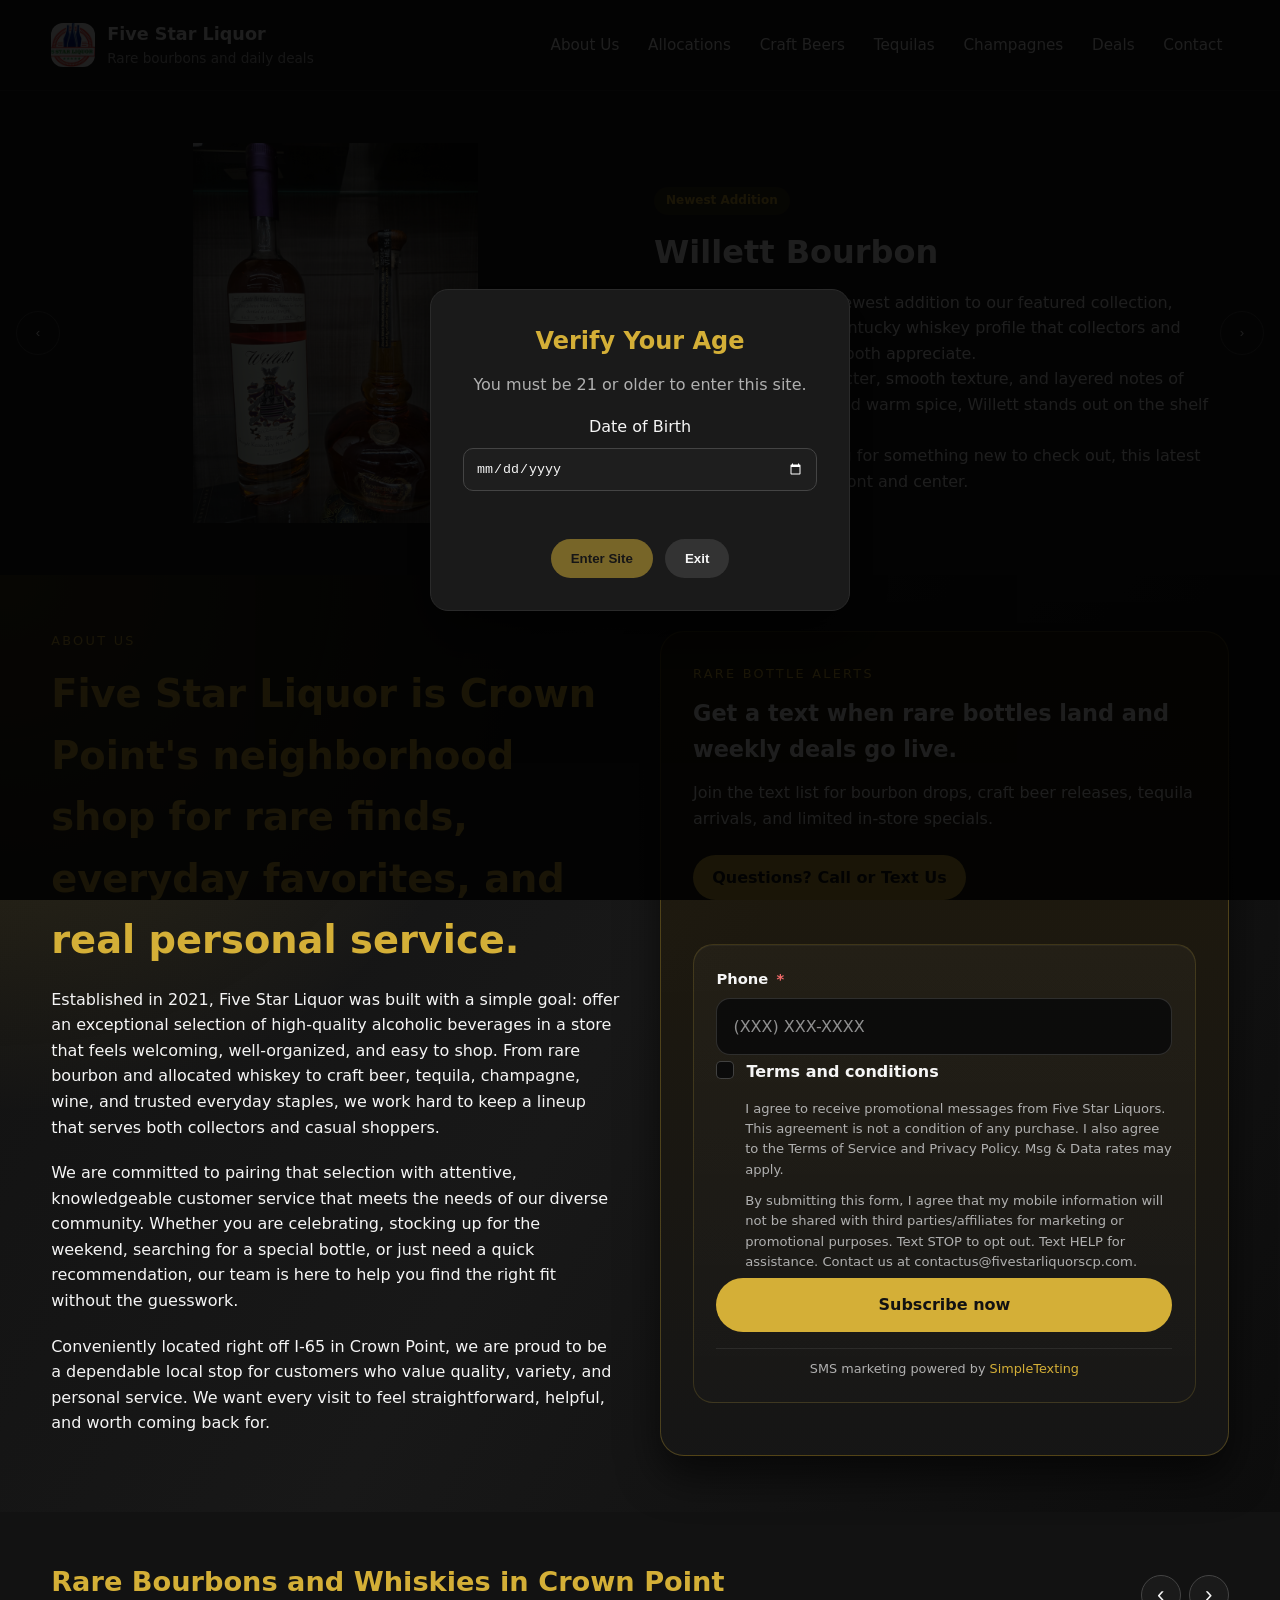
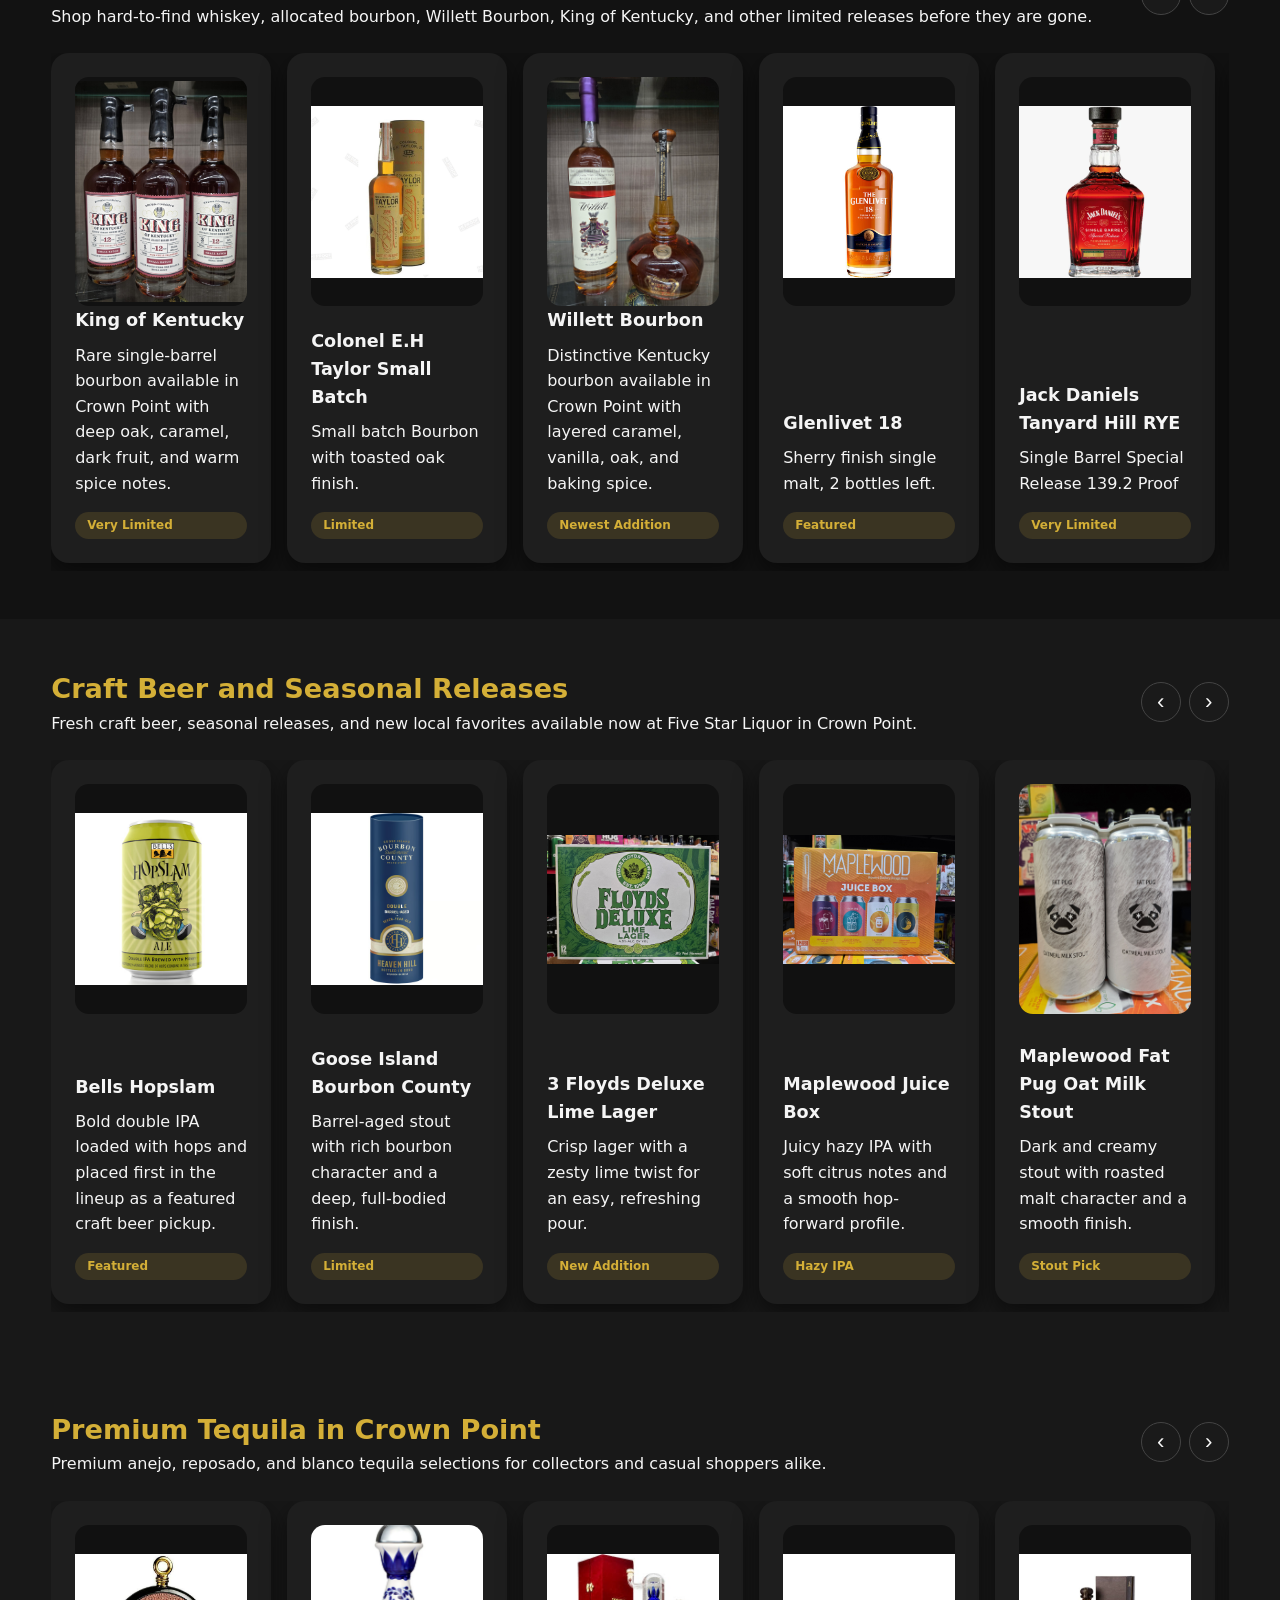
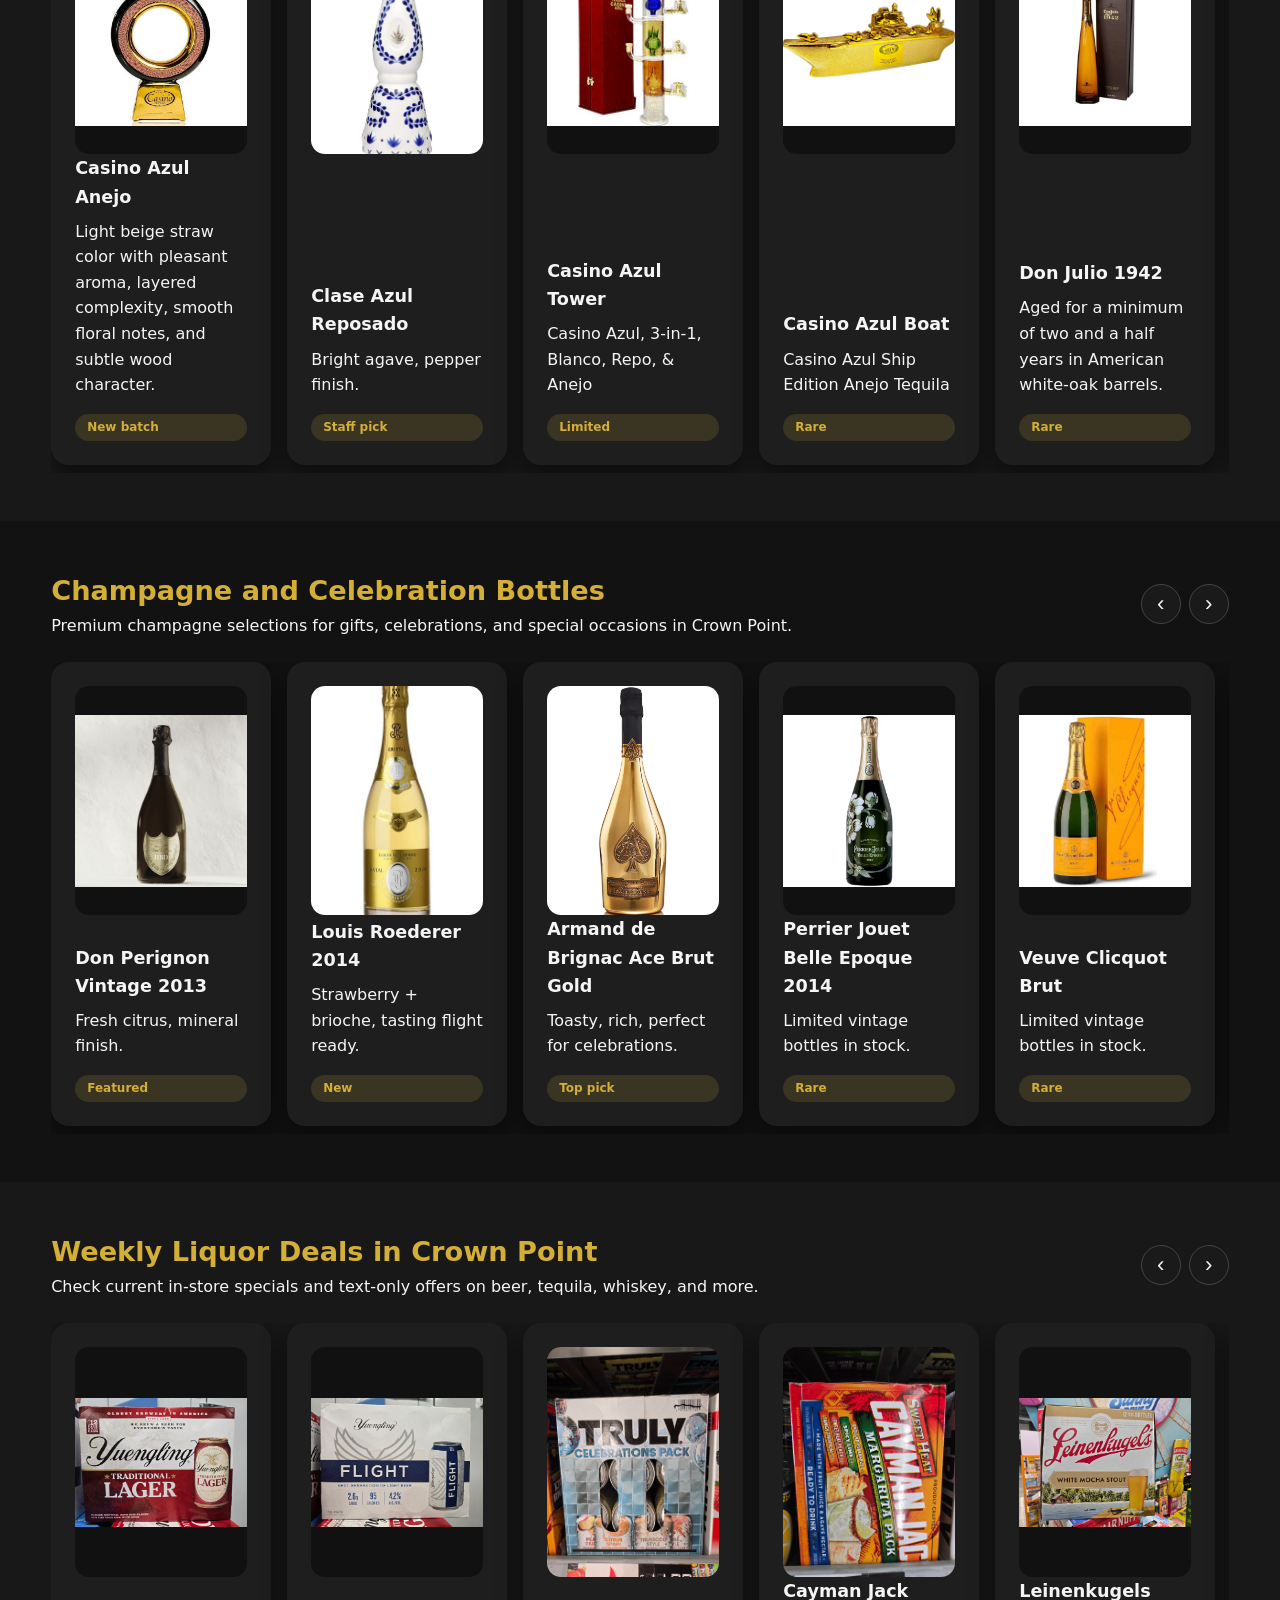
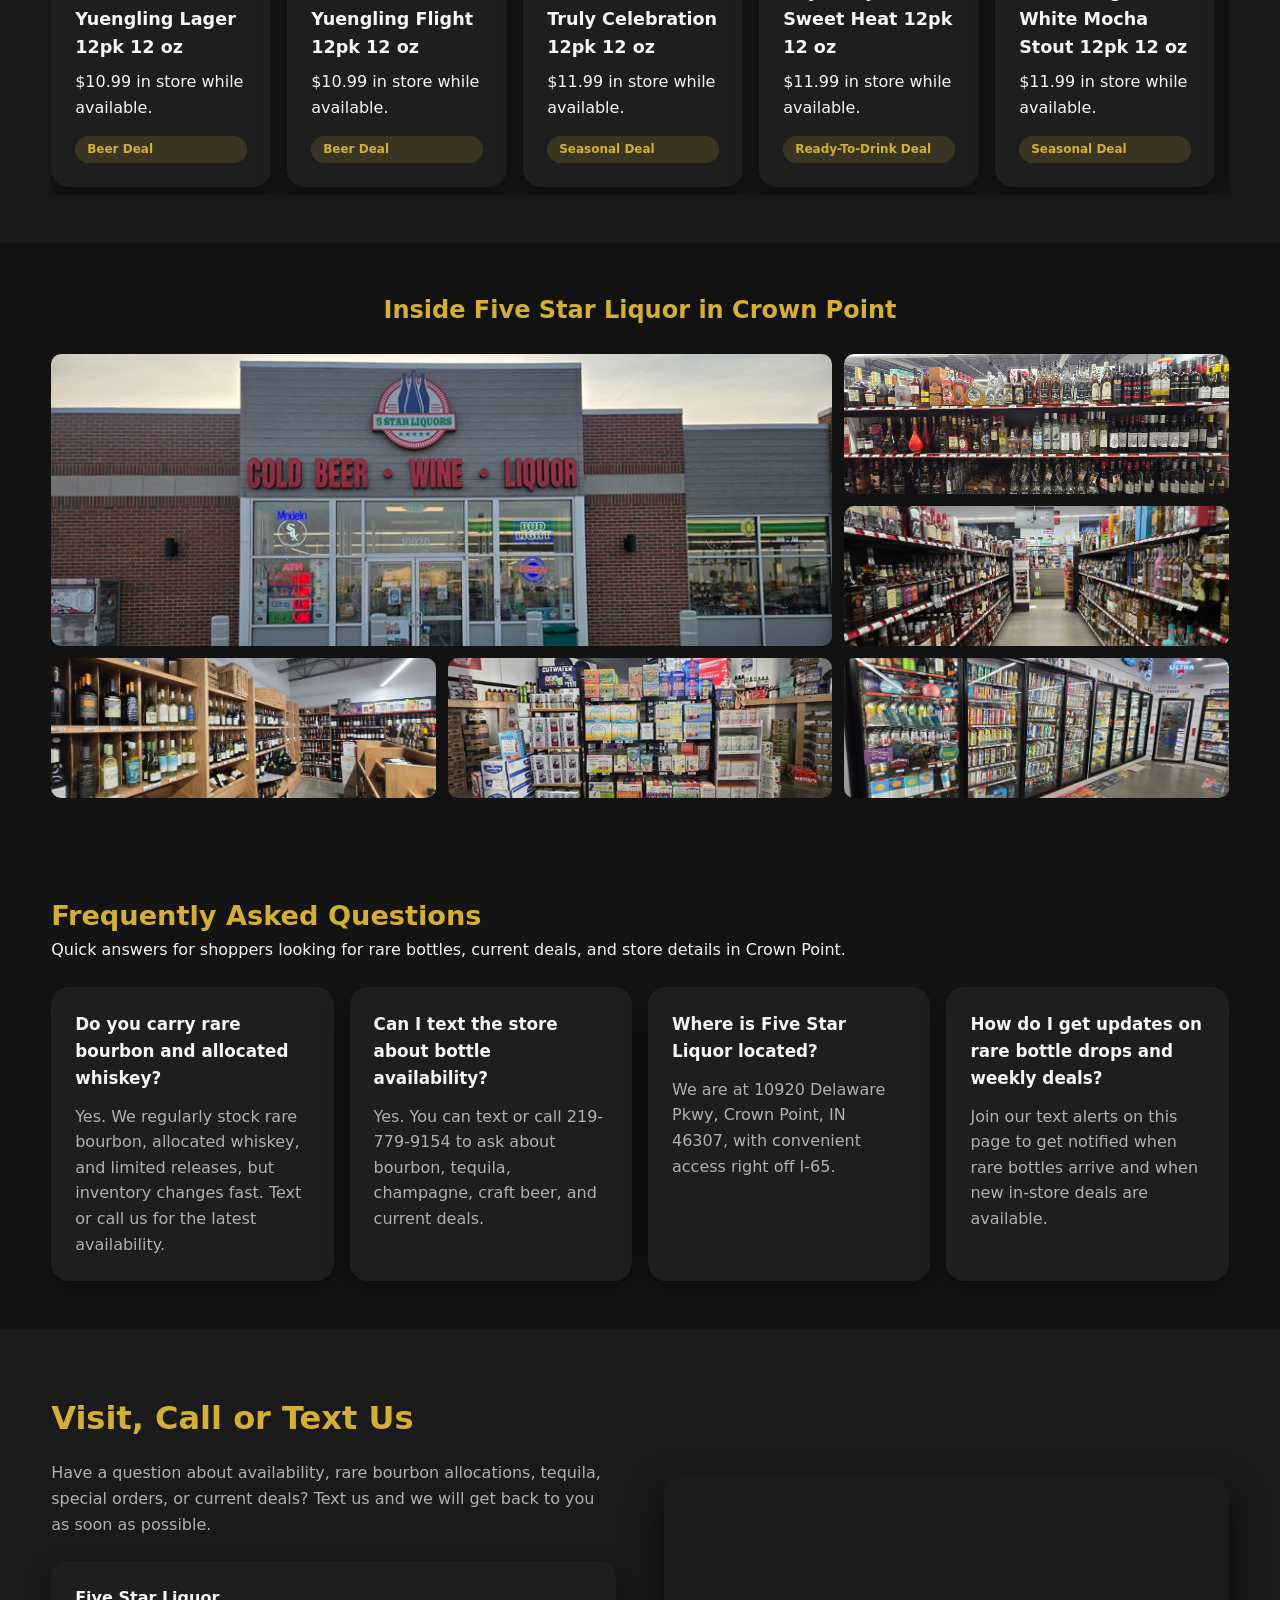
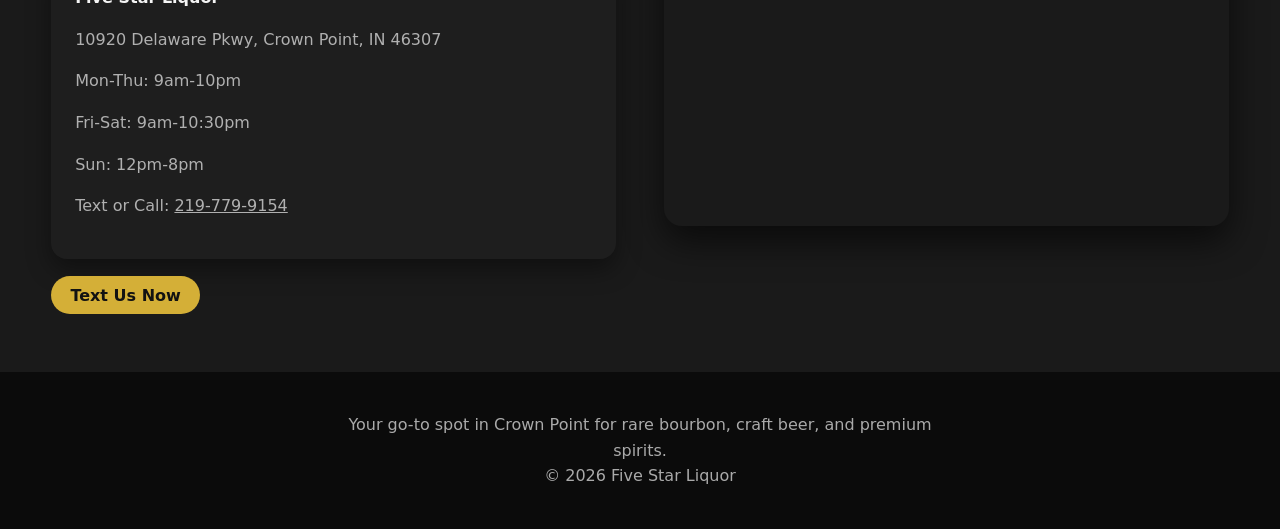
==== index.html @ 67a79adb "macedonian in sco" ====
<!DOCTYPE html>
<html lang="en">

<head>
  <meta charset="UTF-8" />
  <meta name="viewport" content="width=device-width, initial-scale=1.0" />
  <meta name="description" content="Five Star Liquor is a local liquor store in Crown Point, Indiana offering rare bourbon, craft beer, allocated whiskey, Willett Bourbon, King of Kentucky, tequila, champagne, and weekly deals.">
  <meta name="google-site-verification" content="tvJbNNr0xcxlRRo2vasfWrqe6aADzrX-kxy9bRBBJkc" />
  <title>Five Star Liquor | Crown Point, IN Liquor Store | Rare Bourbon, Craft Beer, Tequila & Deals</title>
  <meta name="robots" content="index, follow" />
  <link rel="canonical" href="https://www.fivestarliquorscp.com/" />
  <meta property="og:type" content="website" />
  <meta property="og:locale" content="en_US" />
  <meta property="og:title" content="Five Star Liquor | Crown Point, IN Liquor Store | Rare Bourbon, Craft Beer, Tequila & Deals" />
  <meta property="og:description" content="Local liquor store in Crown Point, Indiana with rare bourbon, craft beer, allocated whiskey, Willett Bourbon, King of Kentucky, premium tequila, champagne, and weekly deals." />
  <meta property="og:url" content="https://www.fivestarliquorscp.com/" />
  <meta property="og:site_name" content="Five Star Liquor" />
  <meta property="og:image" content="https://www.fivestarliquorscp.com/images/5starliq.jpg" />
  <meta name="twitter:card" content="summary_large_image" />
  <meta name="twitter:title" content="Five Star Liquor | Crown Point, IN Rare Bourbon, Craft Beer & Tequila" />
  <meta name="twitter:description" content="Rare bourbon, craft beer, Willett Bourbon, King of Kentucky, premium tequila, champagne, and liquor deals in Crown Point, Indiana." />
  <meta name="twitter:image" content="https://www.fivestarliquorscp.com/images/5starliq.jpg" />
  <link rel="icon" type="image/jpeg" href="images/5starliq.jpg" />
  <link rel="apple-touch-icon" href="images/5starliq.jpg" />
  <link rel="stylesheet" href="styles.css" />
  <script type="application/ld+json">
    {
      "@context": "https://schema.org",
      "@type": "LiquorStore",
      "name": "Five Star Liquor",
      "url": "https://www.fivestarliquorscp.com/",
      "image": "https://www.fivestarliquorscp.com/images/5starliq.jpg",
      "telephone": "+1-219-779-9154",
      "description": "Local liquor store in Crown Point, Indiana specializing in rare bourbon, allocated whiskey, Willett Bourbon, King of Kentucky, tequila, champagne, craft beer, and weekly deals.",
      "address": {
        "@type": "PostalAddress",
        "streetAddress": "10920 Delaware Pkwy",
        "addressLocality": "Crown Point",
        "addressRegion": "IN",
        "postalCode": "46307",
        "addressCountry": "US"
      },
      "openingHoursSpecification": [
        {
          "@type": "OpeningHoursSpecification",
          "dayOfWeek": ["Monday", "Tuesday", "Wednesday", "Thursday"],
          "opens": "09:00",
          "closes": "22:00"
        },
        {
          "@type": "OpeningHoursSpecification",
          "dayOfWeek": ["Friday", "Saturday"],
          "opens": "09:00",
          "closes": "22:30"
        },
        {
          "@type": "OpeningHoursSpecification",
          "dayOfWeek": "Sunday",
          "opens": "12:00",
          "closes": "20:00"
        }
      ]
    }
  </script>
  <script type="application/ld+json">
    {
      "@context": "https://schema.org",
      "@type": "FAQPage",
      "mainEntity": [
        {
          "@type": "Question",
          "name": "Do you carry rare bourbon and allocated whiskey in Crown Point?",
          "acceptedAnswer": {
            "@type": "Answer",
            "text": "Yes. Five Star Liquor regularly stocks rare bourbon, allocated whiskey, limited releases, and hard-to-find bottles including recent featured additions like Willett Bourbon and King of Kentucky when available. Availability changes often, so the fastest way to hear about new arrivals is to sign up for text alerts or call the store."
          }
        },
        {
          "@type": "Question",
          "name": "Do you have Willett Bourbon or King of Kentucky in Crown Point?",
          "acceptedAnswer": {
            "@type": "Answer",
            "text": "Five Star Liquor features bottles like Willett Bourbon and King of Kentucky as part of its rare bourbon selection in Crown Point, Indiana. Because allocated inventory changes quickly, text or call the store for current availability."
          }
        },
        {
          "@type": "Question",
          "name": "Can I text Five Star Liquor to ask about bottle availability?",
          "acceptedAnswer": {
            "@type": "Answer",
            "text": "Yes. You can text or call Five Star Liquor at 219-779-9154 to ask about rare bourbon, tequila, champagne, craft beer, store hours, and current deals."
          }
        },
        {
          "@type": "Question",
          "name": "Where is Five Star Liquor located?",
          "acceptedAnswer": {
            "@type": "Answer",
            "text": "Five Star Liquor is located at 10920 Delaware Pkwy, Crown Point, Indiana 46307, with quick access right off I-65."
          }
        },
        {
          "@type": "Question",
          "name": "How can I get updates on weekly liquor deals and rare bottle drops?",
          "acceptedAnswer": {
            "@type": "Answer",
            "text": "You can join Five Star Liquor text alerts on the homepage to get updates on rare bottle drops, weekly liquor deals, craft beer releases, and limited in-store specials."
          }
        }
      ]
    }
  </script>
</head>

<body>
  <div id="age-gate" class="age-gate" aria-modal="true" role="dialog">
  <div class="age-gate-content">
    <h2>Verify Your Age</h2>
    <p>You must be 21 or older to enter this site.</p>

    <label for="dob" class="dob-label">Date of Birth</label>
    <input id="dob" type="date" max="" />

    <p id="age-error" class="age-error"></p>

    <div class="age-buttons">
      <button id="enter-site" type="button" disabled>Enter Site</button>
      <button id="age-no" type="button">Exit</button>
    </div>
  </div>
</div>
  <header class="site-header">
    <div class="brand">
      <div class="brand-mark">
        <img src="images/5starliq.jpg" alt="Five Star Liquor Logo" />
      </div>
      <div>
        <p class="brand-name">Five Star Liquor</p>
        <p class="brand-tag">Rare bourbons and daily deals</p>
      </div>
    </div>
    <nav class="site-nav">
      <a href="#about-us">About Us</a>
      <a href="#allocations">Allocations</a>
      <a href="#craft-beers">Craft Beers</a>
      <a href="#tequilas">Tequilas</a>
      <a href="#champagnes">Champagnes</a>
      <!--<a href="#tastings">Tastings</a>-->
      <a href="#deals">Deals</a>
      <a href="#contact">Contact</a>
    </nav>
  </header>

  <main>
    <section class="featured-carousel">
  <button class="featured-btn" data-carousel="featured" data-direction="prev" aria-label="Previous featured product">‹</button>

  <div class="featured-track" data-carousel-track="featured">
    <article class="featured-slide">
      <img src="images/Featured/Willet.jpg" alt="Willett bourbon bottle, newest featured addition at Five Star Liquor, Crown Point" />
      <div class="featured-content">
        <span class="pill">Newest Addition</span>
        <h2>Willett Bourbon</h2>
        <p>Willett Bourbon is the newest addition to our featured collection, bringing a distinctive Kentucky whiskey profile that collectors and everyday bourbon fans both appreciate.
        <br>Known for its rich character, smooth texture, and layered notes of caramel, oak, vanilla, and warm spice, Willett stands out on the shelf and in the glass.
        <br>If you have been waiting for something new to check out, this latest featured bottle is now front and center.</p>
      </div>
    </article>

    <article class="featured-slide">
      <img src="images/Featured/king_of_kentucky.jpg" alt="King of Kentucky rare bourbon whiskey bottle at Five Star Liquor in Crown Point" />
      <div class="featured-content">
        <span class="pill">Very Limited</span>
        <h2>King of Kentucky</h2>
        <p>King of Kentucky rare bourbon whiskey.
        A true prize for bourbon collectors, King of Kentucky stands among the most coveted limited releases in American whiskey. Crafted by Brown-Forman, this single-barrel bourbon is known for its rich character, exceptional balance, and remarkable depth.
        <br>Our collection features three batch releases, each <strong>aged 12 years</strong> and bottled at varying <b>proofs of 105, 107.5, and 110</b>, offering a unique tasting journey across the lineup. Expect bold notes of caramel, oak, dark fruit, and warm spice layered with a smooth, full-bodied finish.
        <br>Extremely limited and highly sought after, King of Kentucky is a standout bottle for serious whiskey enthusiasts.</p>
      </div>
    </article>

    <article class="featured-slide">
      <img src="images/Featured/penelope.png" alt="Penelope limited release bourbon collection" />
      <div class="featured-content">
        <span class="pill">Limited</span>
        <h2>Limited Releases - Penelope Collection</h2>
        <p>
        Penelope's limited releases are where craftsmanship meets creativity. These rare selections highlight unique barrels, exceptional blending, and innovative finishing techniques.
        <br>From bold, experimental profiles to carefully aged expressions, each bottle is designed to stand out and deliver a memorable experience for both enthusiasts and collectors.
        <br>Produced in very small quantities and released only once a year, these bottles are highly sought after and do not stay on shelves for long.</p>
      </div>
    </article>
  </div>
  <button class="featured-btn" data-carousel="featured" data-direction="next" aria-label="Next featured product">›</button>
</section>
    <!-- HERO SECTION -->
    <section id="about-us" class="hero about-hero">
      <div>
        <p class="eyebrow">About Us</p>
        <h1>Five Star Liquor is Crown Point's neighborhood shop for rare finds, everyday favorites, and real personal service.</h1>
        <p class="hero-intro">
          Established in 2021, Five Star Liquor was built with a simple goal: offer an exceptional selection of
          high-quality alcoholic beverages in a store that feels welcoming, well-organized, and easy to shop. From rare
          bourbon and allocated whiskey to craft beer, tequila, champagne, wine, and trusted everyday staples, we work
          hard to keep a lineup that serves both collectors and casual shoppers.
        </p>
        <p class="hero-intro">
          We are committed to pairing that selection with attentive, knowledgeable customer service that meets the needs
          of our diverse community. Whether you are celebrating, stocking up for the weekend, searching for a special
          bottle, or just need a quick recommendation, our team is here to help you find the right fit without the
          guesswork.
        </p>
        <p class="hero-intro">
          Conveniently located right off I-65 in Crown Point, we are proud to be a dependable local stop for customers
          who value quality, variety, and personal service. We want every visit to feel straightforward, helpful, and
          worth coming back for.
        </p>
      </div>

      <div class="hero-card">
        <p class="eyebrow">Rare Bottle Alerts</p>
        <h2>Get a text when rare bottles land and weekly deals go live.</h2>
        <p class="hero-copy">
          Join the text list for bourbon drops, craft beer releases, tequila arrivals, and limited in-store specials.
        </p>
        <a class="cta hero-link" href="#contact">Questions? Call or Text Us</a>

        <div class="st-signupform">
          <form
            id="st-join-web-form-69d502d57f9323676e68a7f7"
            class="st-signupform-content"
            action="https://app2.simpletexting.com/join/joinContact"
            method="POST"
          >
            <div class="step1-form">
              <div class="required">
                <label class="st-signupform__label" for="phone">
                  Phone
                  <span class="required-mark" aria-hidden="true">*</span>
                </label>
                <input
                  id="phone"
                  name="phone"
                  type="text"
                  placeholder="(XXX) XXX-XXXX"
                  maxlength="1600"
                  data-type="phone"
                />
              </div>

              <div id="js-error-phone" class="st-error-message"></div>

              <div class="st-terms-and-conditions">
                <div class="st-checkbox terms-checkbox">
                  <input id="terms-agreed-checkbox-69d502d57f9323676e68a7f7" type="checkbox" name="terms-agreed" />
                  <label class="st-terms-and-conditions-text" for="terms-agreed-checkbox-69d502d57f9323676e68a7f7">
                    Terms and conditions
                  </label>
                </div>
                <div class="st-terms-and-conditions-caption st-font-caption">
                  <div>
                    I agree to receive promotional messages from Five Star Liquors. This agreement
                    is not a condition of any purchase. I also agree to the
                    <a href="https://app2.simpletexting.com/web-forms/terms/69d502d57f9323676e68a7f7" target="_blank" rel="noreferrer">Terms of Service</a>
                    and
                    <a href="https://app2.simpletexting.com/web-forms/privacy-policy/69d502d57f9323676e68a7f7" target="_blank" rel="noreferrer">Privacy Policy</a>.
                    Msg & Data rates may apply.
                  </div>
                  <div>
                    By submitting this form, I agree that my mobile information will not be shared with third
                    parties/affiliates for marketing or promotional purposes. Text STOP to opt out. Text HELP for
                    assistance. Contact us at
                    <a href="mailto:contactus@fivestarliquorscp.com">contactus@fivestarliquorscp.com</a>.
                  </div>
                </div>
                <div class="st-signupform-terms-agreed-error st-hidden">
                  You have to agree to the terms in order to subscribe.
                </div>
              </div>

              <div class="st-join-web-form-submit-button-box">
                <button id="subscribeNow" type="submit">Subscribe now</button>
                <p class="st-signupform-server-error-message st-hidden"></p>
              </div>
            </div>

            <div class="step2-confirmationText st-hidden">
              <p>
                Just one more step. We sent a text to %%phone%% to confirm your subscription. Please reply Y or Yes to
                finish signing up for messages from Five Star Liquor.
              </p>
            </div>

            <footer>
              SMS marketing powered by
              <a href="https://www.simpletexting.com" title="SMS marketing - SimpleTexting.com" target="_blank" rel="noreferrer">SimpleTexting</a>
            </footer>
          </form>
        </div>
      </div>
    </section>

    <!-- ALLOCATIONS SECTION -->
    <section id="allocations" class="content-section">
      <div class="section-head">
        <div>
          <h2>Rare Bourbons and Whiskies in Crown Point</h2>
          <p>Shop hard-to-find whiskey, allocated bourbon, Willett Bourbon, King of Kentucky, and other limited releases before they are gone.</p>
        </div>
        <div class="carousel-controls">
          <button class="carousel-btn" data-carousel="allocations" data-direction="prev" aria-label="Previous bourbon products">‹</button>
          <button class="carousel-btn" data-carousel="allocations" data-direction="next" aria-label="Next bourbon products">›</button>
        </div>
      </div>
      <div class="carousel" data-carousel-track="allocations">
        <article class="card">
          <div class="card-image">
            <img src="images/Featured/king_of_kentucky.jpg" alt="King of Kentucky rare bourbon whiskey bottle in Crown Point at Five Star Liquor" loading="lazy" width="300" height="400" />
          </div>
          <div class="card-body">
          <h3>King of Kentucky</h3>
          <p>Rare single-barrel bourbon available in Crown Point with deep oak, caramel, dark fruit, and warm spice notes.</p>
          <span class="pill">Very Limited</span>
          </div>
        </article>
        <article class="card">
          <div class="card-image">
            <img src="images/Bourbon/eh-taylor-small-batch.JPG" alt="E.H Taylor Small Batch" loading="lazy" width="300" height="400" />
          </div>
          <div class="card-body">
          <h3>Colonel E.H Taylor Small Batch</h3>
          <p>Small batch Bourbon with toasted oak finish.</p>
          <span class="pill">Limited</span>
          </div>
        </article>
        <article class="card">
          <div class="card-image">
            <img src="images/Featured/Willet.jpg" alt="Willett bourbon bottle in Crown Point at Five Star Liquor" loading="lazy" width="300" height="400" />
          </div>
          <div class="card-body">
          <h3>Willett Bourbon</h3>
          <p>Distinctive Kentucky bourbon available in Crown Point with layered caramel, vanilla, oak, and baking spice.</p>
          <span class="pill">Newest Addition</span>
          </div>
        </article>
        <article class="card">
          <div class="card-image">
            <img src="images/Bourbon/glenlivet-18-year.JPG" alt="Glenlivet 18" loading="lazy" width="300" height="400" />
          </div>
          <div class="card-body">
          <h3>Glenlivet 18</h3>
          <p>Sherry finish single malt, 2 bottles left.</p>
          <span class="pill">Featured</span>
          </div>
        </article>
        <article class="card">
          <div class="card-image">
            <img src="images/Bourbon/JackDanielsSingleBarrelTanyardHillRye.jpeg" alt="JD RYE" loading="lazy" width="300" height="400" />
          </div>
          <div class="card-body">
          <h3>Jack Daniels Tanyard Hill RYE</h3>
          <p>Single Barrel Special Release 139.2 Proof</p>
          <span class="pill">Very Limited</span>
          </div>
        </article>
        <article class="card">
          <div class="card-image">
            <img src="images/Bourbon/Stagg.jpeg" alt="Stagg Barrel Proof bourbon bottle" loading="lazy" width="300" height="400" />
          </div>
          <div class="card-body">
          <h3>Stagg Barrel Proof</h3>
          <p>Kentucky Straight Bourbon Whiskey at barrel proof 126.5.</p>
          <span class="pill">Featured</span>
          </div>
        </article>
      </div>
    </section>

    <!-- TEQUILAS SECTION -->
    <section id="tequilas" class="content-section alt">
      <div class="section-head">
        <div>
          <h2>Premium Tequila in Crown Point</h2>
          <p>Premium anejo, reposado, and blanco tequila selections for collectors and casual shoppers alike.</p>
        </div>
        <div class="carousel-controls">
          <button class="carousel-btn" data-carousel="tequila" data-direction="prev" aria-label="Previous tequila products">‹</button>
          <button class="carousel-btn" data-carousel="tequila" data-direction="next" aria-label="Next tequila products">›</button>
        </div>
      </div>
      <div class="carousel" data-carousel-track="tequila">
        <article class="card">
          <div class="card-image">
            <img src="images/Tequila/CasinoAnejo.webp" alt="Casino Azul Anejo tequila bottle at Five Star Liquor in Crown Point" loading="lazy" width="300" height="400" />
          </div>
          <div class="card-body">
          <h3>Casino Azul Anejo</h3>
          <p>Light beige straw color with pleasant aroma, layered complexity, smooth floral notes, and subtle wood character.</p>
          <span class="pill">New batch</span>
          </div>
        </article>
        <article class="card">
          <div class="card-image">
            <img src="images/Tequila/Clase_Azul_Reposado_Tequila.webp" alt="Clase Azul Reposado tequila bottle at Five Star Liquor in Crown Point" loading="lazy" width="300" height="400" />
          </div>
          <div class="card-body">
          <h3>Clase Azul Reposado</h3>
          <p>Bright agave, pepper finish.</p>
          <span class="pill">Staff pick</span>
          </div>
        </article>
        <article class="card">
          <div class="card-image">
            <img src="images/Tequila/CasinoAzul_tower.jpg" alt="Casino Azul Tower tequila set at Five Star Liquor in Crown Point" loading="lazy" width="300" height="400" />
          </div>
          <div class="card-body">
          <h3>Casino Azul Tower</h3>
          <p>Casino Azul, 3-in-1, Blanco, Repo, & Anejo</p>
          <span class="pill">Limited</span>
          </div>
        </article>
        <article class="card">
          <div class="card-image">
            <img src="images/Tequila/Casino_boat.jpg" alt="Casino Azul Boat tequila bottle at Five Star Liquor in Crown Point" loading="lazy" width="300" height="400" />
          </div>
          <div class="card-body">
          <h3>Casino Azul Boat</h3>
          <p>Casino Azul Ship Edition Anejo Tequila</p>
          <span class="pill">Rare</span>
          </div>
        </article>
        <article class="card">
          <div class="card-image">
            <img src="images/Tequila/DonJulio1942_1.webp" alt="Don Julio 1942 tequila bottle at Five Star Liquor in Crown Point" loading="lazy" width="300" height="400" />
          </div>
          <div class="card-body">
          <h3>Don Julio 1942</h3>
          <p>Aged for a minimum of two and a half years in American white-oak barrels.</p>
          <span class="pill">Rare</span>
          </div>
        </article>
        <article class="card">
          <div class="card-image">
            <img src="images/Tequila/Patron.webp" alt="Patron Anejo tequila bottle at Five Star Liquor in Crown Point" loading="lazy" width="300" height="400" />
          </div>
          <div class="card-body">
          <h3>Patron Anejo</h3>
          <p>100% Weber Blue Agave aged for 12 to 15 months in oak whiskey barrels.</p>
          <span class="pill">Limited</span>
          </div>
        </article>
      </div>
    </section>

    <!-- CHAMPAGNES SECTION -->
    <section id="champagnes" class="content-section">
      <div class="section-head">
        <div>
          <h2>Champagne and Celebration Bottles</h2>
          <p>Premium champagne selections for gifts, celebrations, and special occasions in Crown Point.</p>
        </div>
        <div class="carousel-controls">
          <button class="carousel-btn" data-carousel="champagne" data-direction="prev" aria-label="Previous champagne products">‹</button>
          <button class="carousel-btn" data-carousel="champagne" data-direction="next" aria-label="Next champagne products">›</button>
        </div>
      </div>
      <div class="carousel" data-carousel-track="champagne">
        <article class="card">
          <div class="card-image">
            <img src="images/Champagne/Don_2013.JPG" alt="Dom Perignon Vintage 2013 champagne bottle at Five Star Liquor in Crown Point" loading="lazy" width="300" height="400" />
          </div>
          <div class="card-body">
          <h3>Don Perignon Vintage 2013</h3>
          <p>Fresh citrus, mineral finish.</p>
          <span class="pill">Featured</span>
          </div>
        </article>
        <article class="card">
          <div class="card-image">
            <img src="images/Champagne/Louis_Cristal.webp" alt="Louis Roederer Cristal 2014 champagne bottle at Five Star Liquor in Crown Point" loading="lazy" width="300" height="400" />
          </div>
          <div class="card-body">
          <h3>Louis Roederer 2014</h3>
          <p>Strawberry + brioche, tasting flight ready.</p>
          <span class="pill">New</span>
          </div>
        </article>
        <article class="card">
          <div class="card-image">
            <img src="images/Champagne/armand_de_brignac_brut_gold.jpg" alt="Armand de Brignac Ace of Spades Brut Gold champagne bottle at Five Star Liquor in Crown Point" loading="lazy" width="300" height="400" />
          </div>
          <div class="card-body">
          <h3>Armand de Brignac Ace Brut Gold</h3>
          <p>Toasty, rich, perfect for celebrations.</p>
          <span class="pill">Top pick</span>
          </div>
        </article>
        <article class="card">
          <div class="card-image">
            <img src="images/Champagne/perrier_jouet_belle_epoque.webp" alt="Perrier Jouet Belle Epoque 2014 champagne bottle at Five Star Liquor in Crown Point" loading="lazy" width="300" height="400" />
          </div>
          <div class="card-body">
          <h3>Perrier Jouet Belle Epoque 2014</h3>
          <p>Limited vintage bottles in stock.</p>
          <span class="pill">Rare</span>
          </div>
        </article>
        <article class="card">
          <div class="card-image">
            <img src="images/Champagne/veuve.webp" alt="Veuve Clicquot Brut champagne bottle at Five Star Liquor in Crown Point" loading="lazy" width="300" height="400" />
          </div>
          <div class="card-body">
          <h3>Veuve Clicquot Brut</h3>
          <p>Limited vintage bottles in stock.</p>
          <span class="pill">Rare</span>
          </div>
        </article>
        <article class="card">
          <div class="card-image">
            <img src="images/Champagne/Pascal.webp" alt="Pascal Agapart Brut Nature champagne bottle at Five Star Liquor in Crown Point" loading="lazy" width="300" height="400" />
          </div>
          <div class="card-body">
          <h3>Pascal Agapart Brut Nature</h3>
          <p>Limited vintage bottles in stock.</p>
          <span class="pill">Rare</span>
          </div>
        </article>
      </div>
    </section>

    <!-- CRAFT BEERS SECTION -->
    <section id="craft-beers" class="content-section alt">
      <div class="section-head">
        <div>
          <h2>Craft Beer and Seasonal Releases</h2>
          <p>Fresh craft beer, seasonal releases, and new local favorites available now at Five Star Liquor in Crown Point.</p>
        </div>
        <div class="carousel-controls">
          <button class="carousel-btn" data-carousel="craft" data-direction="prev" aria-label="Previous craft beer products">‹</button>
          <button class="carousel-btn" data-carousel="craft" data-direction="next" aria-label="Next craft beer products">›</button>
        </div>
      </div>
      <div class="carousel" data-carousel-track="craft">
        <article class="card">
          <div class="card-image">
            <img src="images/Craft Beer/bells-hopslam-can.jpg" alt="Bells Hopslam craft beer can at Five Star Liquor in Crown Point" loading="lazy" width="300" height="400" />
          </div>
          <div class="card-body">
          <h3>Bells Hopslam</h3>
          <p>Bold double IPA loaded with hops and placed first in the lineup as a featured craft beer pickup.</p>
          <span class="pill">Featured</span>
          </div>
        </article>
        <article class="card">
          <div class="card-image">
            <img src="images/Craft Beer/Goose_Island_Bourbon_County.jpeg" alt="Goose Island Bourbon County stout at Five Star Liquor in Crown Point" loading="lazy" width="300" height="400" />
          </div>
          <div class="card-body">
          <h3>Goose Island Bourbon County</h3>
          <p>Barrel-aged stout with rich bourbon character and a deep, full-bodied finish.</p>
          <span class="pill">Limited</span>
          </div>
        </article>
        <article class="card">
          <div class="card-image">
            <img src="images/Craft Beer/Floyds Deluxe Lime Lager.jpg" alt="3 Floyds Deluxe Lime Lager at Five Star Liquor in Crown Point" loading="lazy" width="300" height="400" />
          </div>
          <div class="card-body">
          <h3>3 Floyds Deluxe Lime Lager</h3>
          <p>Crisp lager with a zesty lime twist for an easy, refreshing pour.</p>
          <span class="pill">New Addition</span>
          </div>
        </article>
        <article class="card">
          <div class="card-image">
            <img src="images/Craft Beer/Maplewood Juiceboc.jpg" alt="Maplewood Juice Box hazy IPA at Five Star Liquor in Crown Point" loading="lazy" width="300" height="400" />
          </div>
          <div class="card-body">
          <h3>Maplewood Juice Box</h3>
          <p>Juicy hazy IPA with soft citrus notes and a smooth hop-forward profile.</p>
          <span class="pill">Hazy IPA</span>
          </div>
        </article>
        <article class="card">
          <div class="card-image">
            <img src="images/Craft Beer/Maplewood Fatpug.jpg" alt="Maplewood Fat Pug oat milk stout at Five Star Liquor in Crown Point" loading="lazy" width="300" height="400" />
          </div>
          <div class="card-body">
          <h3>Maplewood Fat Pug Oat Milk Stout</h3>
          <p>Dark and creamy stout with roasted malt character and a smooth finish.</p>
          <span class="pill">Stout Pick</span>
          </div>
        </article>
        <article class="card">
          <div class="card-image">
            <img src="images/Craft Beer/Kentucky Bourbon Barrell.jpg" alt="Kentucky Bourbon Barrel Ale at Five Star Liquor in Crown Point" loading="lazy" width="300" height="400" />
          </div>
          <div class="card-body">
          <h3>Kentucky Bourbon Barrel</h3>
          <p>Bourbon barrel-aged ale with vanilla, caramel, and oak notes.</p>
          <span class="pill">Barrel Aged</span>
          </div>
        </article>
        <article class="card">
          <div class="card-image">
            <img src="images/Craft Beer/3 Floyds DreadNaught.jpg" alt="3 Floyds Dreadnaught IPA at Five Star Liquor in Crown Point" loading="lazy" width="300" height="400" />
          </div>
          <div class="card-body">
          <h3>3 Floyds Dreadnaught</h3>
          <p>Big imperial IPA with bold hop character, citrus, and resinous depth.</p>
          <span class="pill">Hop Forward</span>
          </div>
        </article>
        <article class="card">
          <div class="card-image">
            <img src="images/Craft Beer/3 Floyds Turbo Reaper.jpg" alt="3 Floyds Turbo Reaper craft beer at Five Star Liquor in Crown Point" loading="lazy" width="300" height="400" />
          </div>
          <div class="card-body">
          <h3>3 Floyds Turbo Reaper</h3>
          <p>Intense craft beer release with bold flavor and a punchy finish.</p>
          <span class="pill">Limited</span>
          </div>
        </article>
        <article class="card">
          <div class="card-image">
            <img src="images/Craft Beer/Off Square Wit The Wheat Belgian Wheat.jpg" alt="Off Square Wit the Wheat Belgian Wheat Ale at Five Star Liquor in Crown Point" loading="lazy" width="300" height="400" />
          </div>
          <div class="card-body">
          <h3>Off Square Wit the Wheat Belgian Wheat Ale</h3>
          <p>Bright Belgian-style wheat ale with a soft body and refreshing finish.</p>
          <span class="pill">Local Favorite</span>
          </div>
        </article>
        <article class="card">
          <div class="card-image">
            <img src="images/Craft Beer/Off Square hop Drive & Hop Therapy.jpg" alt="Off Square Hop Therapy and Hop Drive craft beer at Five Star Liquor in Crown Point" loading="lazy" width="300" height="400" />
          </div>
          <div class="card-body">
          <h3>Off Square Hop Therapy + Hop Drive</h3>
          <p>Hop-focused pair from Off Square with bright aroma and a clean, bitter finish.</p>
          <span class="pill">Brewery Pair</span>
          </div>
        </article>
        <article class="card">
          <div class="card-image">
            <img src="images/Craft Beer/Off Square Easy Day & Hard Day.jpg" alt="Off Square Easy Day and Hard Day craft beer at Five Star Liquor in Crown Point" loading="lazy" width="300" height="400" />
          </div>
          <div class="card-body">
          <h3>Off Square Easy Day + Hard Day</h3>
          <p>Two Off Square favorites offering easy-drinking balance and fuller craft beer character.</p>
          <span class="pill">New Addition</span>
          </div>
        </article>
        <article class="card">
          <div class="card-image">
            <img src="images/Deals/Springferst IPA.jpg" alt="Sierra Nevada SpringFest IPA deal at Five Star Liquor in Crown Point" loading="lazy" width="300" height="400" />
          </div>
          <div class="card-body">
          <h3>Sierra Nevada SpringFest IPA</h3>
          <p>Seasonal IPA also featured in our current deals lineup for a fresh spring grab.</p>
          <span class="pill">Deal Pick</span>
          </div>
        </article>
        <article class="card">
          <div class="card-image">
            <img src="images/Deals/Half Acre Pony.jpg" alt="Half Acre Pony pilsner at Five Star Liquor in Crown Point" loading="lazy" width="300" height="400" />
          </div>
          <div class="card-body">
          <h3>Half Acre Pony Pilsner</h3>
          <p>Crisp pilsner also included in our deals section for an easy craft beer value pick.</p>
          <span class="pill">Deal Pick</span>
          </div>
        </article>
      </div>
    </section>

    <!-- TASTINGS SECTION 
    <section id="tastings" class="content-section">
      <div class="section-head">
        <div>
          <h2>Tasting Events</h2>
          <p>Join us for curated flights and meet the makers.</p>
        </div>
        <div class="carousel-controls">
          <button class="carousel-btn" data-carousel="tasting" data-direction="prev">‹</button>
          <button class="carousel-btn" data-carousel="tasting" data-direction="next">›</button>
        </div>
      </div>
      <div class="carousel" data-carousel-track="tasting">
        <article class="card">
          <h3>Friday Bourbon Flight</h3>
          <p>Every Friday • 6:00 PM • $20 flight</p>
          <span class="pill">Weekly</span>
        </article>
        <article class="card">
          <h3>Champagne Weekend</h3>
          <p>Saturday • 2:00 PM • Complimentary pours</p>
          <span class="pill">This weekend</span>
        </article>
        <article class="card">
          <h3>Tequila Masterclass</h3>
          <p>Next Thursday • 7:00 PM • RSVP required</p>
          <span class="pill">Limited seats</span>
        </article>
        <article class="card">
          <h3>Local Brewery Tap</h3>
          <p>Monthly • Meet the brewers + tasting notes</p>
          <span class="pill">Monthly</span>
        </article>
      </div>
    </section>
  -->
    
    <!-- DEALS SECTION -->
    <section id="deals" class="content-section alt">
      <div class="section-head">
        <div>
          <h2>Weekly Liquor Deals in Crown Point</h2>
          <p>Check current in-store specials and text-only offers on beer, tequila, whiskey, and more.</p>
        </div>
        <div class="carousel-controls">
          <button class="carousel-btn" data-carousel="deals" data-direction="prev" aria-label="Previous deals">‹</button>
          <button class="carousel-btn" data-carousel="deals" data-direction="next" aria-label="Next deals">›</button>
        </div>
      </div>
      <div class="carousel" data-carousel-track="deals">
        <article class="card">
          <div class="card-image">
            <img src="images/Deals/Yuengling 12pk 120z.jpg" alt="Yuengling Lager 12 pack 12 ounce beer deal at Five Star Liquor in Crown Point" loading="lazy" width="300" height="400" />
          </div>
          <div class="card-body">
          <h3>Yuengling Lager 12pk 12 oz</h3>
          <p>$10.99 in store while available.</p>
          <span class="pill">Beer Deal</span>
          </div>
        </article>
        <article class="card">
          <div class="card-image">
            <img src="images/Deals/Yuengling Flight 12pk 12oz.jpg" alt="Yuengling Flight 12 pack 12 ounce beer deal at Five Star Liquor in Crown Point" loading="lazy" width="300" height="400" />
          </div>
          <div class="card-body">
          <h3>Yuengling Flight 12pk 12 oz</h3>
          <p>$10.99 in store while available.</p>
          <span class="pill">Beer Deal</span>
          </div>
        </article>
        <article class="card">
          <div class="card-image">
            <img src="images/Deals/Truly celebration 12pk 12oz.jpg" alt="Truly Celebration 12 pack 12 ounce deal at Five Star Liquor in Crown Point" loading="lazy" width="300" height="400" />
          </div>
          <div class="card-body">
          <h3>Truly Celebration 12pk 12 oz</h3>
          <p>$11.99 in store while available.</p>
          <span class="pill">Seasonal Deal</span>
          </div>
        </article>
        <article class="card">
          <div class="card-image">
            <img src="images/Deals/Cayman Jack Sweet heat 12pk 12oz.jpg" alt="Cayman Jack Sweet Heat 12 pack 12 ounce deal at Five Star Liquor in Crown Point" loading="lazy" width="300" height="400" />
          </div>
          <div class="card-body">
          <h3>Cayman Jack Sweet Heat 12pk 12 oz</h3>
          <p>$11.99 in store while available.</p>
          <span class="pill">Ready-To-Drink Deal</span>
          </div>
        </article>
        <article class="card">
          <div class="card-image">
            <img src="images/Deals/Leinenkugels White Mocha Shandy 12pk 12oz.jpg" alt="Leinenkugels White Mocha Stout 12 pack 12 ounce beer deal at Five Star Liquor in Crown Point" loading="lazy" width="300" height="400" />
          </div>
          <div class="card-body">
          <h3>Leinenkugels White Mocha Stout 12pk 12 oz</h3>
          <p>$11.99 in store while available.</p>
          <span class="pill">Seasonal Deal</span>
          </div>
        </article>
        <article class="card">
          <div class="card-image">
            <img src="images/Deals/outlaw Light 30pk 120z.jpg" alt="Outlaw Light Lager 30 pack 12 ounce beer deal at Five Star Liquor in Crown Point" loading="lazy" width="300" height="400" />
          </div>
          <div class="card-body">
          <h3>Outlaw Light Lager 30pk 12 oz</h3>
          <p>$15.99 in store while available.</p>
          <span class="pill">Value Deal</span>
          </div>
        </article>
        <article class="card">
          <div class="card-image">
            <img src="images/Deals/Springferst IPA.jpg" alt="Sierra Nevada SpringFest IPA 12 pack 12 ounce beer deal at Five Star Liquor in Crown Point" loading="lazy" width="300" height="400" />
          </div>
          <div class="card-body">
          <h3>Sierra Nevada SpringFest IPA 12pk 12 oz</h3>
          <p>$11.99 in store while available.</p>
          <span class="pill">Spring Deal</span>
          </div>
        </article>
        <article class="card">
          <div class="card-image">
            <img src="images/Deals/Guiness 8pk.jpg" alt="Guinness 8 pack 14.9 ounce stout deal at Five Star Liquor in Crown Point" loading="lazy" width="300" height="400" />
          </div>
          <div class="card-body">
          <h3>Guinness 8pk 14.9 oz</h3>
          <p>$13.99 in store while available.</p>
          <span class="pill">Imported Beer Deal</span>
          </div>
        </article>
        <article class="card">
          <div class="card-image">
            <img src="images/Deals/Half Acre Pony.jpg" alt="Half Acre Pony Pilsner 6 pack 12 ounce beer deal at Five Star Liquor in Crown Point" loading="lazy" width="300" height="400" />
          </div>
          <div class="card-body">
          <h3>Half Acre Pony Pilsner 6pk 12 oz</h3>
          <p>$6.99 in store while available.</p>
          <span class="pill">Craft Beer Deal</span>
          </div>
        </article>
      </div>
    </section>

  <section class="store-gallery">
  <h2>Inside Five Star Liquor in Crown Point</h2>

  <div class="gallery-grid">
    <!-- Outside (featured bigger) -->
    <img src="images/Store Photos/front.jpg" alt="Five Star Liquor storefront in Crown Point, Indiana" class="featured">

    <!-- Inside images -->
    <img src="images/Store Photos/masedonian.jpg" alt="Liquor shelves">
    <img src="images/Store Photos/bourbons.jpg" alt="Rare bourbon selection at Five Star Liquor">
    <img src="images/Store Photos/wine.jpg" alt="Wine section">
    <img src="images/Store Photos/coldrtds.jpg" alt="Cold drinks and craft beer selection">
    <img src="images/Store Photos/cooler.jpg" alt="Beer section">
  </div>
</section>

    <section class="content-section faq-section">
      <div class="section-head">
        <div>
          <h2>Frequently Asked Questions</h2>
          <p>Quick answers for shoppers looking for rare bottles, current deals, and store details in Crown Point.</p>
        </div>
      </div>
      <div class="faq-grid">
        <article class="faq-card">
          <h3>Do you carry rare bourbon and allocated whiskey?</h3>
          <p>Yes. We regularly stock rare bourbon, allocated whiskey, and limited releases, but inventory changes fast. Text or call us for the latest availability.</p>
        </article>
        <article class="faq-card">
          <h3>Can I text the store about bottle availability?</h3>
          <p>Yes. You can text or call <a href="tel:2197799154">219-779-9154</a> to ask about bourbon, tequila, champagne, craft beer, and current deals.</p>
        </article>
        <article class="faq-card">
          <h3>Where is Five Star Liquor located?</h3>
          <p>We are at 10920 Delaware Pkwy, Crown Point, IN 46307, with convenient access right off I-65.</p>
        </article>
        <article class="faq-card">
          <h3>How do I get updates on rare bottle drops and weekly deals?</h3>
          <p>Join our text alerts on this page to get notified when rare bottles arrive and when new in-store deals are available.</p>
        </article>
      </div>
    </section>
    <section id="contact" class="contact-section">
  <div class="contact-container">

    <!-- LEFT: Contact Info -->
    <div class="contact-info">
      <h2>Visit, Call or Text Us</h2>
      <p>
        Have a question about availability, rare bourbon allocations, tequila, special orders, or current deals?
        Text us and we will get back to you as soon as possible.
      </p>

      <div class="contact-card">
        <p><strong>Five Star Liquor</strong></p>
        <p>10920 Delaware Pkwy, Crown Point, IN 46307</p>
      <p>Mon-Thu: 9am-10pm</p>
      <p>Fri-Sat: 9am-10:30pm</p>
      <p>Sun: 12pm-8pm</p>
        <p>Text or Call: <a href="tel:2197799154"><u>219-779-9154</u></a></p>
      </div>

      <a class="cta" href="sms:2197799154">
        Text Us Now
      </a>
    </div>

    <!-- RIGHT: Map -->
    <div class="map-container">
      <iframe src="https://www.google.com/maps/embed?pb=!1m18!1m12!1m3!1d2991.9033913500148!2d-87.33300352469334!3d41.41961577129572!2m3!1f0!2f0!3f0!3m2!1i1024!2i768!4f13.1!3m3!1m2!1s0x8811efd8b9fd9be3%3A0x684a57627045b8a8!2sFive%20Star%20Liquors!5e0!3m2!1sen!2sus!4v1775571180643!5m2!1sen!2sus" style="border:0;" allowfullscreen="" loading="lazy" referrerpolicy="no-referrer-when-downgrade"></iframe>
    </div>

  </div>
</section>
  </main> 
  <!-- FOOTER -->
  <footer class="site-footer">
  <div class="footer-content">
    <p>Your go-to spot in Crown Point for rare bourbon, craft beer, and premium spirits.</p>
    <p class="copyright">
      &copy; 2026 Five Star Liquor
    </p>
  </div>
  </footer>


  <script src="script.js"></script>
</body>

</html>
---- styles.css ----
:root {
  color-scheme: dark;

  --primary: #121212;      /* main dark background */
  --secondary: #1a1a1a;    /* cards / sections */
  --accent: #d4af37;       /* gold */
  --muted: #2a2a2a;        /* subtle contrast */
  --text: #f5f5f5;         /* main text */
  --subtext: #b0b0b0;
  --card: #1e1e1e;
}

* {
  box-sizing: border-box;
  margin: 0;
  padding: 0;
}

body {
  font-family: "Inter", "Segoe UI", system-ui, sans-serif;
  color: var(--text);
  background: var(--primary);
  line-height: 1.6;
}

a {
  color: inherit;
  text-decoration: none;
}

.site-header {
  display: flex;
  align-items: center;
  justify-content: space-between;
  padding: 1.25rem 4vw;
  background: var(--secondary);
  border-bottom: 1px solid #2a2a2a;
  position: sticky;
  top: 0;
  z-index: 10;
}

.brand {
  display: flex;
  align-items: center;
  gap: 0.75rem;
}

.brand-mark {
  width: 44px;
  height: 44px;
  border-radius: 12px;
  background: var(--primary);
  display: grid;
  place-items: center;
  overflow: hidden; /* ensures logo fits nicely */
}

.brand-mark img {
  width: 100%;
  height: 100%;
  object-fit: contain; /* keeps logo aspect ratio */
}

.brand-name {
  font-weight: 700;
  font-size: 1.1rem;
}

.brand-tag {
  font-size: 0.85rem;
  color: var(--subtext);
}

.site-nav {
  display: flex;
  gap: 1rem;
  font-size: 0.95rem;
}

.site-nav a {
  padding: 0.35rem 0.4rem;
  border-radius: 999px;
}

.site-nav a:hover {
  background: var(--muted);
}

#about-us,
#allocations,
#craft-beers,
#tequilas,
#champagnes,
#deals,
#contact {
  scroll-margin-top: 7rem;
}

.cta {
  background: var(--accent);
  color: var(--primary);
  padding: 0.6rem 1.2rem;
  border-radius: 999px;
  font-weight: 700;
  transition: opacity 0.2s ease;
}

.cta:hover {
  opacity: 0.9;
}

.hero {
  display: grid;
  gap: 2.5rem;
  grid-template-columns: repeat(auto-fit, minmax(280px, 1fr));
  padding: 3.5rem 4vw;
  background: linear-gradient(120deg, var(--primary) 0%, var(--secondary) 60%);
}

.about-hero {
  background:
    radial-gradient(circle at top left, rgba(212, 175, 55, 0.2), transparent 34%),
    linear-gradient(120deg, #111111 0%, #181818 48%, #0d0d0d 100%);
}

.eyebrow {
  text-transform: uppercase;
  font-size: 0.8rem;
  letter-spacing: 0.18em;
  color: var(--accent);
  margin-bottom: 0.75rem;
}

.hero h1 {
  font-size: clamp(2rem, 3vw, 3rem);
  margin-bottom: 1rem;
}

.about-hero h1,
.about-hero > div:first-child .eyebrow {
  color: var(--accent);
}

.hero-copy {
  max-width: 520px;
  margin-bottom: 1.5rem;
}

.hero-intro {
  margin-bottom: 1.25rem;
}

.hero-card {
  background: var(--secondary);
  padding: 2rem;
  border-radius: 24px;
  box-shadow: 0 20px 40px rgba(0, 0, 0, 0.6);
}

.about-hero .hero-card {
  border: 1px solid rgba(212, 175, 55, 0.28);
  background: linear-gradient(180deg, rgba(34, 27, 11, 0.95) 0%, rgba(22, 22, 22, 0.98) 100%);
}

.hero-card h2 {
  font-size: 1.4rem;
  margin-bottom: 0.75rem;
}

.hero-card ul {
  margin-top: 1rem;
  padding-left: 1rem;
}

.hero-link {
  display: inline-flex;
  align-items: center;
  margin-bottom: 1.5rem;
}

.content-section {
  padding: 3rem 4vw;
}

.content-section.alt {
  background: #181818;
}

.section-head {
  display: flex;
  justify-content: space-between;
  align-items: center;
  gap: 1rem;
  margin-bottom: 1.5rem;
}

.section-head h2 {
  font-size: 1.7rem;
  color: var(--accent);
}

.carousel-controls {
  display: flex;
  gap: 0.5rem;
}

.carousel-btn {
  width: 40px;
  height: 40px;
  border-radius: 50%;
  border: 1px solid #444;
  background: var(--secondary);
  color: var(--text);
  font-size: 1.4rem;
  cursor: pointer;
  transition: background 0.2s ease;
}

.carousel-btn:hover {
  background: var(--accent);
  color: var(--primary);
}

.carousel {
  display: grid;
  grid-auto-flow: column;
  grid-auto-columns: minmax(220px, 1fr);
  gap: 1rem;
  overflow-x: auto;
  padding-bottom: 0.5rem;
  scroll-behavior: smooth;
  scrollbar-width: thin;
}

.card {
  background: var(--card);
  border-radius: 18px;
  padding: 1.5rem;
  box-shadow: 0 10px 25px rgba(0, 0, 0, 0.5);
  min-height: 180px;
  display: flex;
  flex-direction: column;
  justify-content: space-between;
}

.card h3 {
  font-size: 1.1rem;
  margin-bottom: 0.5rem;
}

.pill {
  display: inline-block;
  margin-top: 1rem;
  padding: 0.25rem 0.75rem;
  border-radius: 999px;
  background: rgba(212, 175, 55, 0.15);
  font-size: 0.75rem;
  font-weight: 600;
  color: var(--accent);
}

.site-footer {
  display: flex;
  justify-content: center;
  padding: 2.5rem 4vw;
  background: #0b0b0b;
  color: #aaa;
}

@media (max-width: 900px) {
  .site-header {
    flex-direction: column;
    align-items: flex-start;
    gap: 1rem;
  }

  .site-nav {
    flex-wrap: wrap;
  }

  .section-head {
    flex-direction: column;
    align-items: flex-start;
  }
}
/* ===== FEATURED CAROUSEL ===== */
.featured-carousel {
  position: relative;
  background: var(--secondary);
  padding: 2rem 4vw;
  overflow: hidden;
}

.featured-track {
  display: grid;
  grid-auto-flow: column;
  grid-auto-columns: 100%;
  overflow-x: auto;
  scroll-behavior: smooth;
  scroll-snap-type: x mandatory;
}

.featured-slide {
  display: grid;
  grid-template-columns: 1fr 1fr;
  gap: 2rem;
  align-items: center;
  min-height: 420px;
  scroll-snap-align: start;
}

.featured-slide img {
  width: 100%;
  height: 100%;
  object-fit: contain;
  max-height: 380px;
}

.featured-content h2 {
  font-size: 2rem;
  margin: 0.75rem 0;
}

.featured-btn {
  position: absolute;
  top: 50%;
  transform: translateY(-50%);
  background: var(--secondary);
  border: 1px solid #444;
  color: var(--text);
  width: 44px;
  height: 44px;
  border-radius: 50%;
  cursor: pointer;
  z-index: 2;
}

.featured-btn:hover {
  background: var(--accent);
  color: var(--primary);
}

.featured-btn[data-direction="prev"] {
  left: 1rem;
}

.featured-btn[data-direction="next"] {
  right: 1rem;
}

/* ===== PRODUCT CARD IMAGES ===== */
.card-image {
  width: 100%;
  aspect-ratio: 3 / 4;   /* perfect for liquor bottles */
  overflow: hidden;
  border-radius: 14px;
  background: #111;      /* fallback for transparent images */
  display: flex;
  align-items: center;
  justify-content: center;
}

.card-image img {
  width: 100%;
  height: auto;
  display: block;
  transition: transform 0.3s ease;
}

.card:hover .card-image img {
  transform: scale(1.05);
}

.card-body {
  display: flex;
  flex-direction: column;
  justify-content: space-between;
}

/* ===== MOBILE ===== */
@media (max-width: 768px) {
  .featured-slide {
    grid-template-columns: 1fr;
    min-height: 300px;
    text-align: center;
  }

  .featured-btn {
    display: none;
  }
}

/* ===== CONTACT SECTION (DARK THEME) ===== */

.contact-section {
  padding: 4rem 4vw;
  background: var(--secondary);
  color: var(--text);
}

.contact-container {
  display: grid;
  grid-template-columns: 1fr 1fr;
  gap: 3rem;
  align-items: center;
}

.contact-info h2 {
  font-size: 2rem;
  margin-bottom: 1rem;
  color: var(--accent);
}

.contact-info p {
  margin-bottom: 1rem;
  color: var(--subtext);
}

.contact-card {
  background: var(--card);
  padding: 1.5rem;
  border-radius: 16px;
  box-shadow: 0 10px 25px rgba(0, 0, 0, 0.4);
  margin: 1.5rem 0;
}

.contact-card strong {
  color: var(--text);
}

.map-container {
  height: 350px;
  border-radius: 18px;
  overflow: hidden;
  box-shadow: 0 15px 35px rgba(0, 0, 0, 0.6);
}

.map-container iframe {
  width: 100%;
  height: 100%;
  display: block;
  border: 0;
}

@media (max-width: 768px) {
  .contact-container {
    grid-template-columns: 1fr;
  }

  .map-container {
    height: 300px;
  }
}
/* ===== STORE GALLERY ===== */

.store-gallery {
  padding: 3rem 4vw;
  background: var(--primary);
  text-align: center;
}

.store-gallery h2 {
  margin-bottom: 1.5rem;
  color: var(--accent);
}

.gallery-grid {
  display: grid;
  grid-template-columns: repeat(3, 1fr);
  grid-auto-rows: 140px; /* keeps it compact */
  gap: 0.75rem;
}

.gallery-grid img {
  width: 100%;
  height: 100%;
  object-fit: cover;
  border-radius: 10px;
  transition: transform 0.25s ease, opacity 0.25s ease;
}

.gallery-grid img:hover {
  transform: scale(1.03);
  opacity: 0.9;
}

.gallery-grid .featured {
  grid-column: span 2;
  grid-row: span 2;
}

@media (max-width: 768px) {
  .gallery-grid {
    grid-template-columns: repeat(2, 1fr);
    grid-auto-rows: 120px;
  }
}
body.age-gate-open {
  overflow: hidden;
}

.age-gate {
  position: fixed;
  inset: 0;
  background: rgba(0, 0, 0, 0.88);
  display: flex;
  align-items: center;
  justify-content: center;
  padding: 1rem;
  z-index: 99999;
}

.age-gate.hidden {
  display: none;
}

.age-gate-content {
  width: min(420px, 100%);
  background: var(--secondary);
  color: var(--text);
  border: 1px solid #2a2a2a;
  border-radius: 18px;
  padding: 2rem;
  text-align: center;
  box-shadow: 0 20px 50px rgba(0, 0, 0, 0.55);
}

.age-gate-content h2 {
  color: var(--accent);
  margin-bottom: 0.75rem;
}

.age-gate-content p {
  color: var(--subtext);
  margin-bottom: 0.75rem;
}

.dob-label {
  display: block;
  margin: 1rem 0 0.5rem;
  color: var(--text);
}

.age-gate-content input[type="date"] {
  width: 100%;
  padding: 0.75rem;
  border-radius: 10px;
  border: 1px solid #444;
  background: var(--card);
  color: var(--text);
  margin-bottom: 0.75rem;
}

.age-error {
  min-height: 1.25rem;
  color: #ff8a8a;
  font-size: 0.9rem;
}

.age-buttons {
  display: flex;
  justify-content: center;
  gap: 0.75rem;
  margin-top: 1rem;
  flex-wrap: wrap;
}

.age-buttons button {
  border: none;
  border-radius: 999px;
  padding: 0.75rem 1.25rem;
  font-weight: 700;
  cursor: pointer;
}

#enter-site {
  background: var(--accent);
  color: var(--primary);
}

#enter-site:disabled {
  opacity: 0.5;
  cursor: not-allowed;
}

#age-no {
  background: #333;
  color: var(--text);
}
.st-hidden {
  display: none;
}

.st-signupform {
  margin-top: 1.25rem;
}

.st-signupform-content {
  display: flex;
  flex-direction: column;
  gap: 1rem;
  padding: 1.4rem;
  background: linear-gradient(180deg, rgba(255, 255, 255, 0.03), rgba(255, 255, 255, 0.01));
  border: 1px solid rgba(212, 175, 55, 0.18);
  border-radius: 20px;
  box-shadow: inset 0 1px 0 rgba(255, 255, 255, 0.04);
}

.st-signupform__label {
  display: block;
  margin-bottom: 0.45rem;
  font-size: 0.92rem;
  font-weight: 700;
  color: var(--text);
}

.required-mark {
  margin-left: 0.2rem;
  color: #f36b6b;
}

.st-signupform input[type="text"] {
  width: 100%;
  padding: 0.9rem 1rem;
  border: 1px solid rgba(255, 255, 255, 0.14);
  border-radius: 14px;
  background: rgba(11, 11, 11, 0.9);
  color: var(--text);
  font: inherit;
  transition: border-color 0.2s ease, box-shadow 0.2s ease;
}

.st-signupform input[type="text"]::placeholder {
  color: #8f8f8f;
}

.st-signupform input[type="text"]:focus,
.st-signupform input[type="checkbox"]:focus,
.st-signupform button[type="submit"]:focus {
  outline: none;
  border-color: rgba(212, 175, 55, 0.8);
  box-shadow: 0 0 0 3px rgba(212, 175, 55, 0.16);
}

.st-signupform-validation-error {
  border-color: #ff8b8b !important;
  box-shadow: 0 0 0 3px rgba(255, 139, 139, 0.12);
}

.st-error-message,
.st-signupform-terms-agreed-error,
.st-signupform-server-error-message {
  color: #ff8b8b;
  font-size: 0.86rem;
}

.st-terms-and-conditions {
  padding-top: 0.3rem;
}

.st-checkbox {
  display: flex;
  align-items: flex-start;
  gap: 0.75rem;
}

.st-signupform input[type="checkbox"] {
  appearance: none;
  width: 18px;
  height: 18px;
  margin-top: 0.1rem;
  flex-shrink: 0;
  border: 1px solid rgba(255, 255, 255, 0.22);
  border-radius: 5px;
  background: rgba(11, 11, 11, 0.95);
  position: relative;
  cursor: pointer;
}

.st-signupform input[type="checkbox"]:checked {
  background: var(--accent);
  border-color: var(--accent);
}

.st-signupform input[type="checkbox"]:checked::after {
  content: "";
  position: absolute;
  left: 5px;
  top: 1px;
  width: 4px;
  height: 9px;
  border: solid var(--primary);
  border-width: 0 2px 2px 0;
  transform: rotate(45deg);
}

.st-terms-and-conditions-text {
  color: var(--text);
  font-weight: 600;
}

.st-font-caption,
.st-font-caption a {
  color: var(--subtext);
}

.st-terms-and-conditions-caption {
  display: grid;
  gap: 0.7rem;
  margin-top: 0.85rem;
  padding-left: 1.8rem;
  font-size: 0.82rem;
  line-height: 1.55;
}

.st-join-web-form-submit-button-box {
  margin-top: 0.35rem;
}

.st-signupform button[type="submit"] {
  width: 100%;
  border: 0;
  border-radius: 999px;
  padding: 0.9rem 1.25rem;
  background: var(--accent);
  color: var(--primary);
  font: inherit;
  font-weight: 800;
  cursor: pointer;
  transition: transform 0.15s ease, opacity 0.2s ease;
}

.st-signupform button[type="submit"]:hover {
  opacity: 0.94;
  transform: translateY(-1px);
}

.st-signupform button[type="submit"]:disabled {
  opacity: 0.55;
  cursor: not-allowed;
  transform: none;
}

.step2-confirmationText {
  color: var(--text);
  font-size: 0.96rem;
  line-height: 1.7;
  padding: 0.35rem 0;
}

.st-signupform footer {
  padding-top: 0.6rem;
  border-top: 1px solid rgba(255, 255, 255, 0.08);
  color: var(--subtext);
  font-size: 0.8rem;
  text-align: center;
}

.st-signupform footer a {
  color: var(--accent);
}

@media (max-width: 640px) {
  .st-signupform-content {
    padding: 1.15rem;
  }

  .st-terms-and-conditions-caption {
    padding-left: 0;
  }
}

.faq-section {
  background: #141414;
}

.faq-grid {
  display: grid;
  grid-template-columns: repeat(auto-fit, minmax(240px, 1fr));
  gap: 1rem;
}

.faq-card {
  background: var(--card);
  border-radius: 18px;
  padding: 1.5rem;
  box-shadow: 0 10px 25px rgba(0, 0, 0, 0.45);
}

.faq-card h3 {
  margin-bottom: 0.75rem;
  font-size: 1.05rem;
}

.faq-card p {
  color: var(--subtext);
}

.footer-content {
  max-width: 600px;
  text-align: center;
}
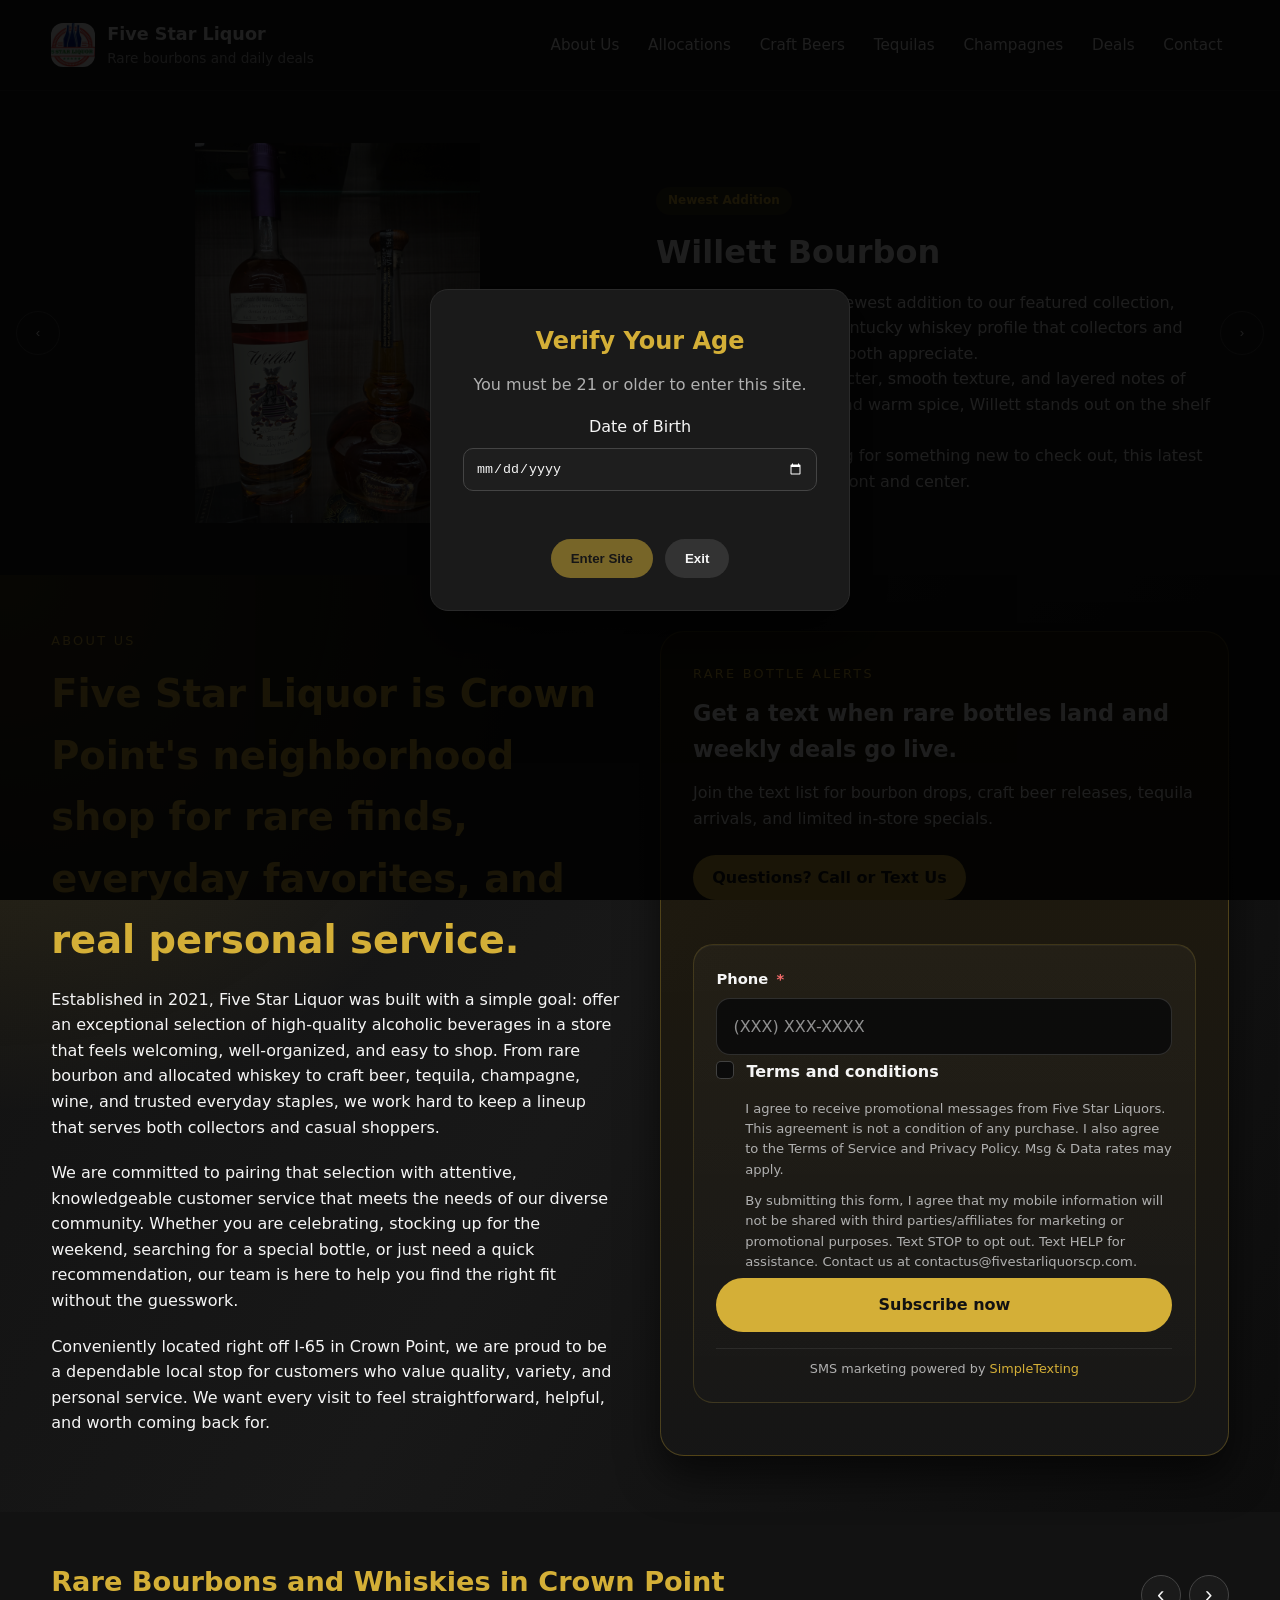
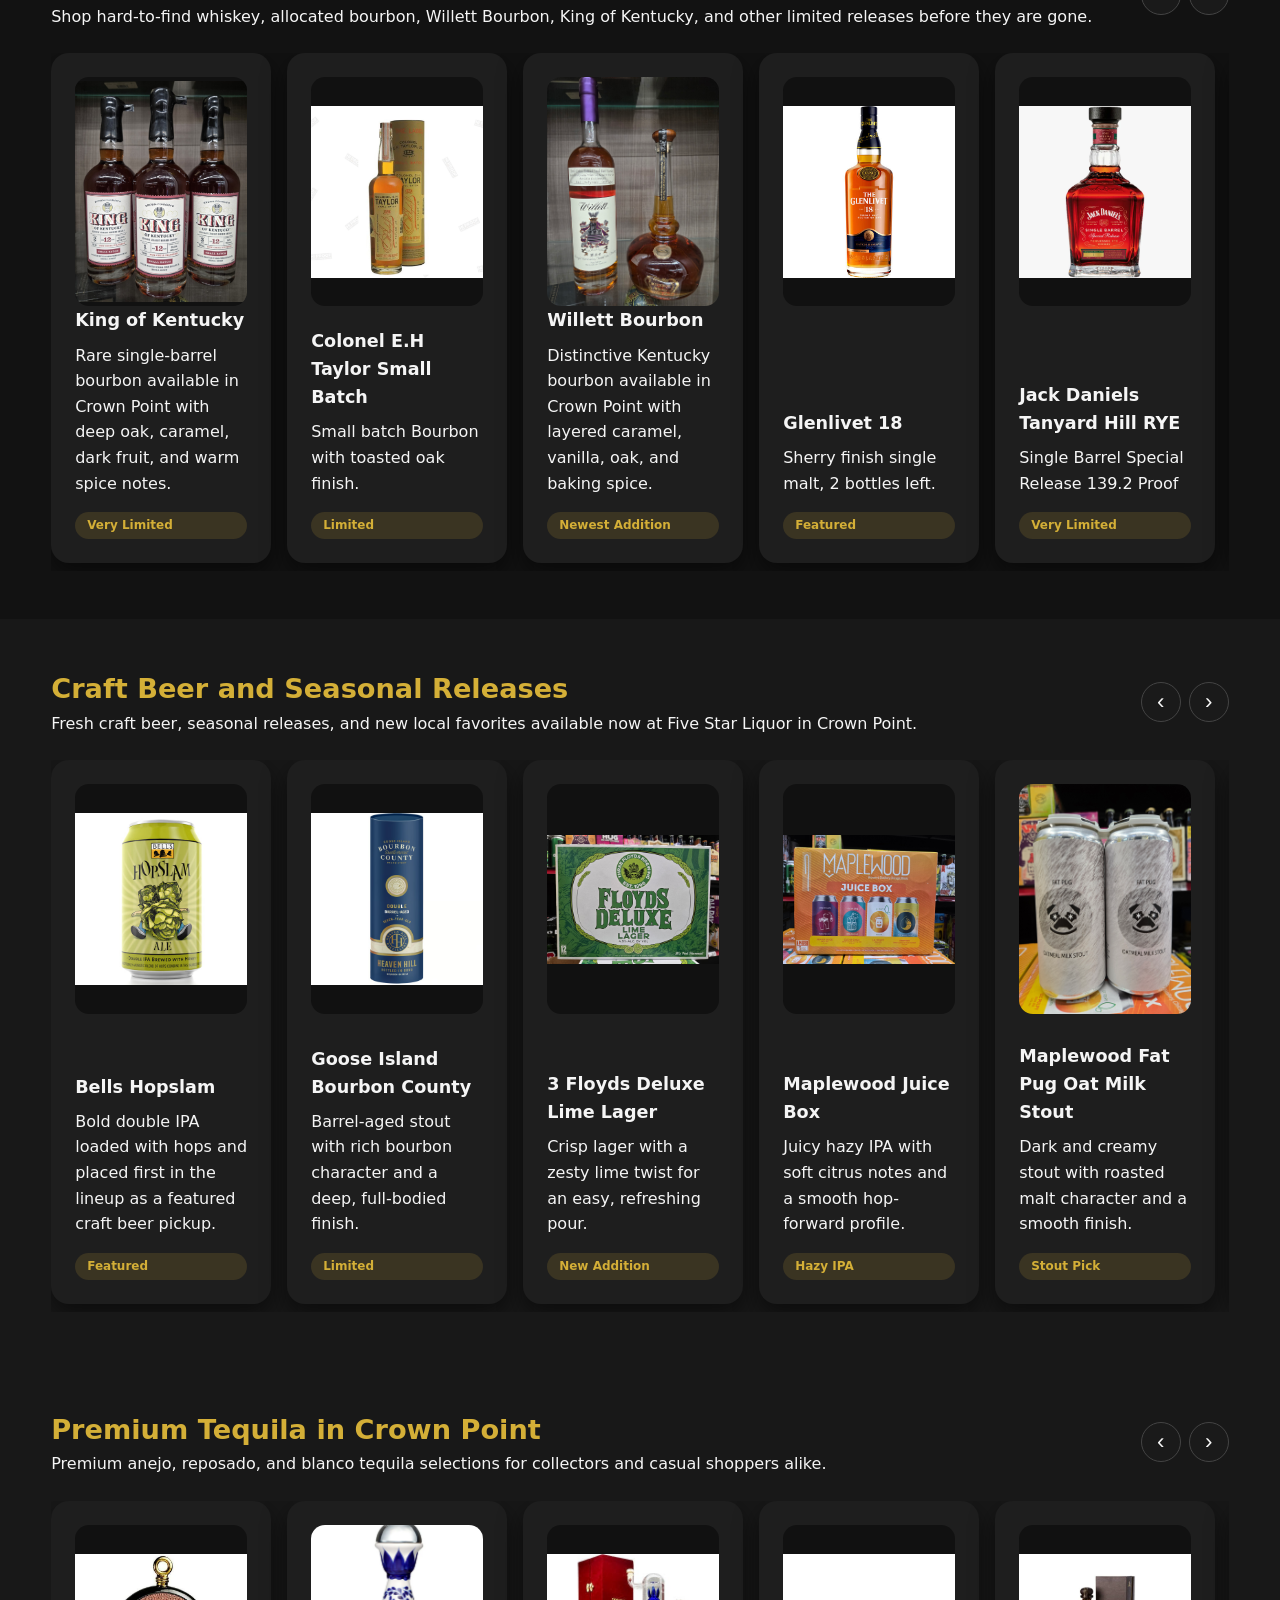
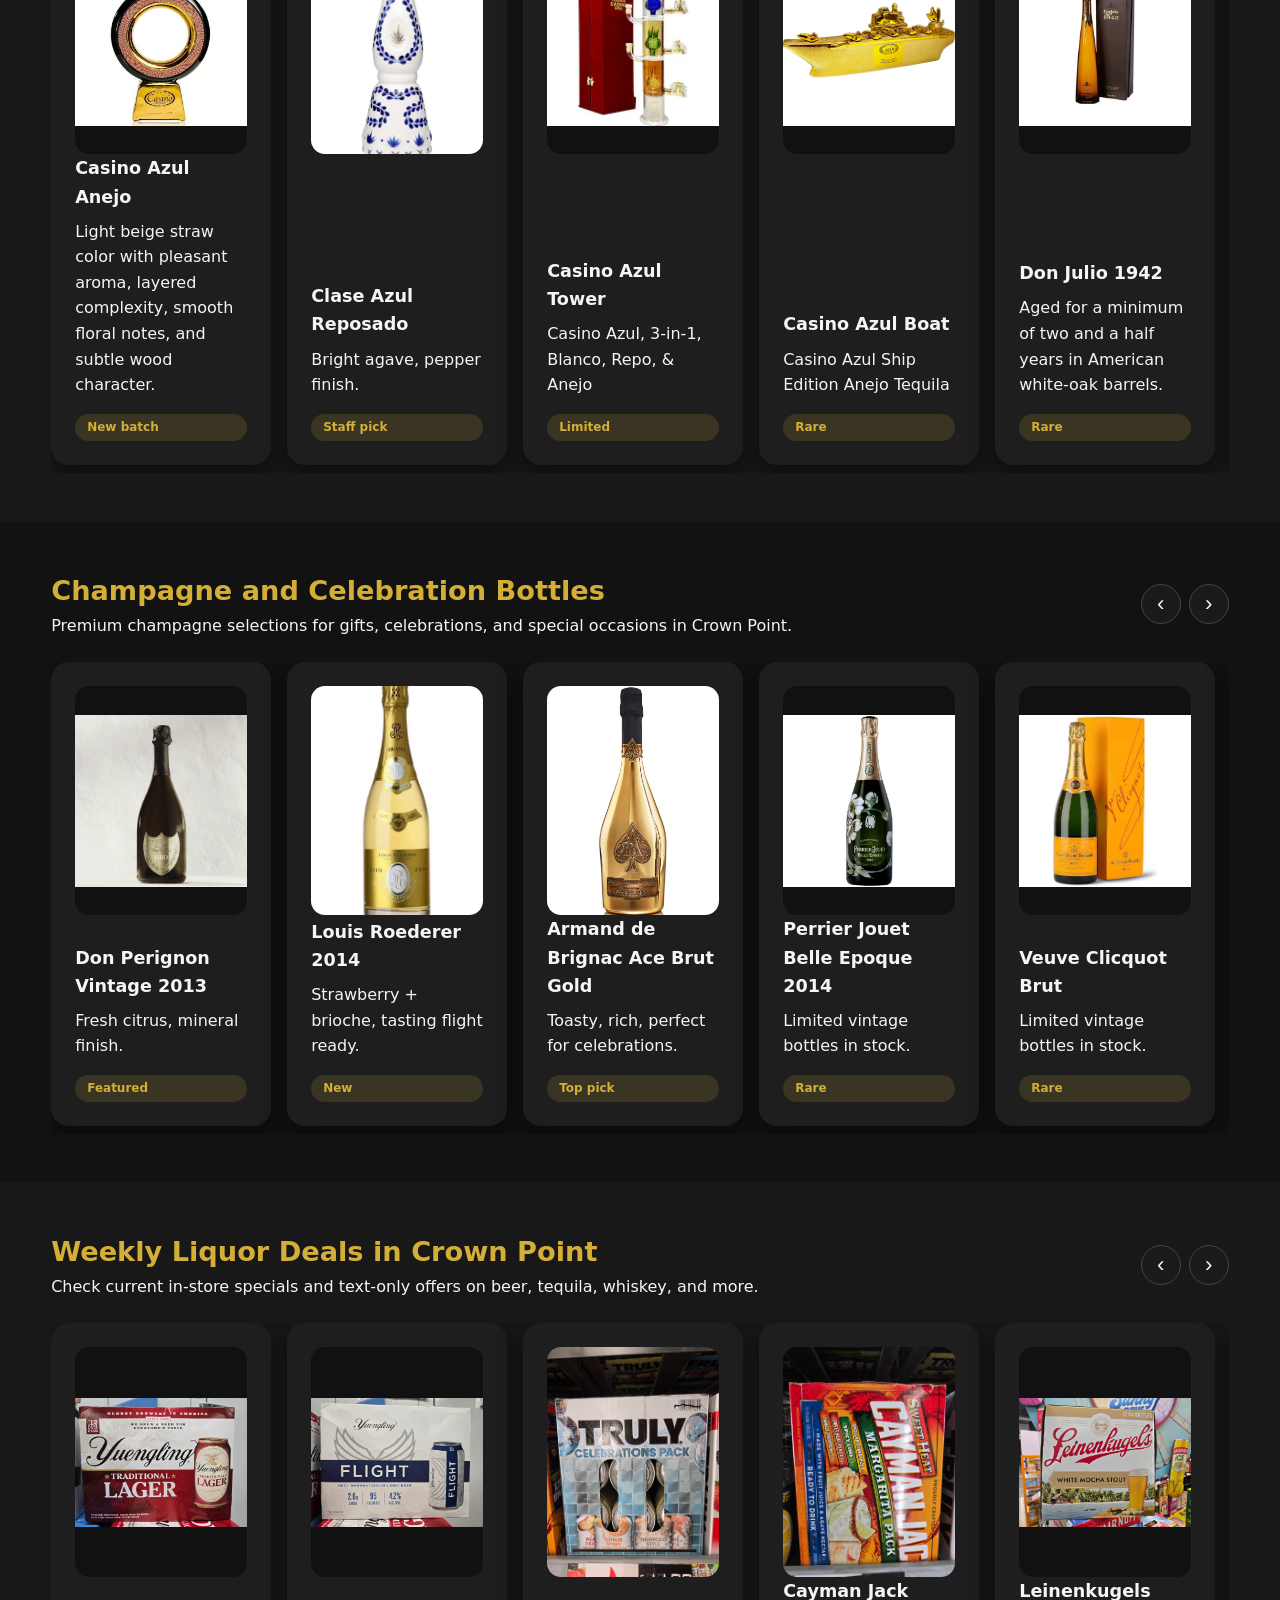
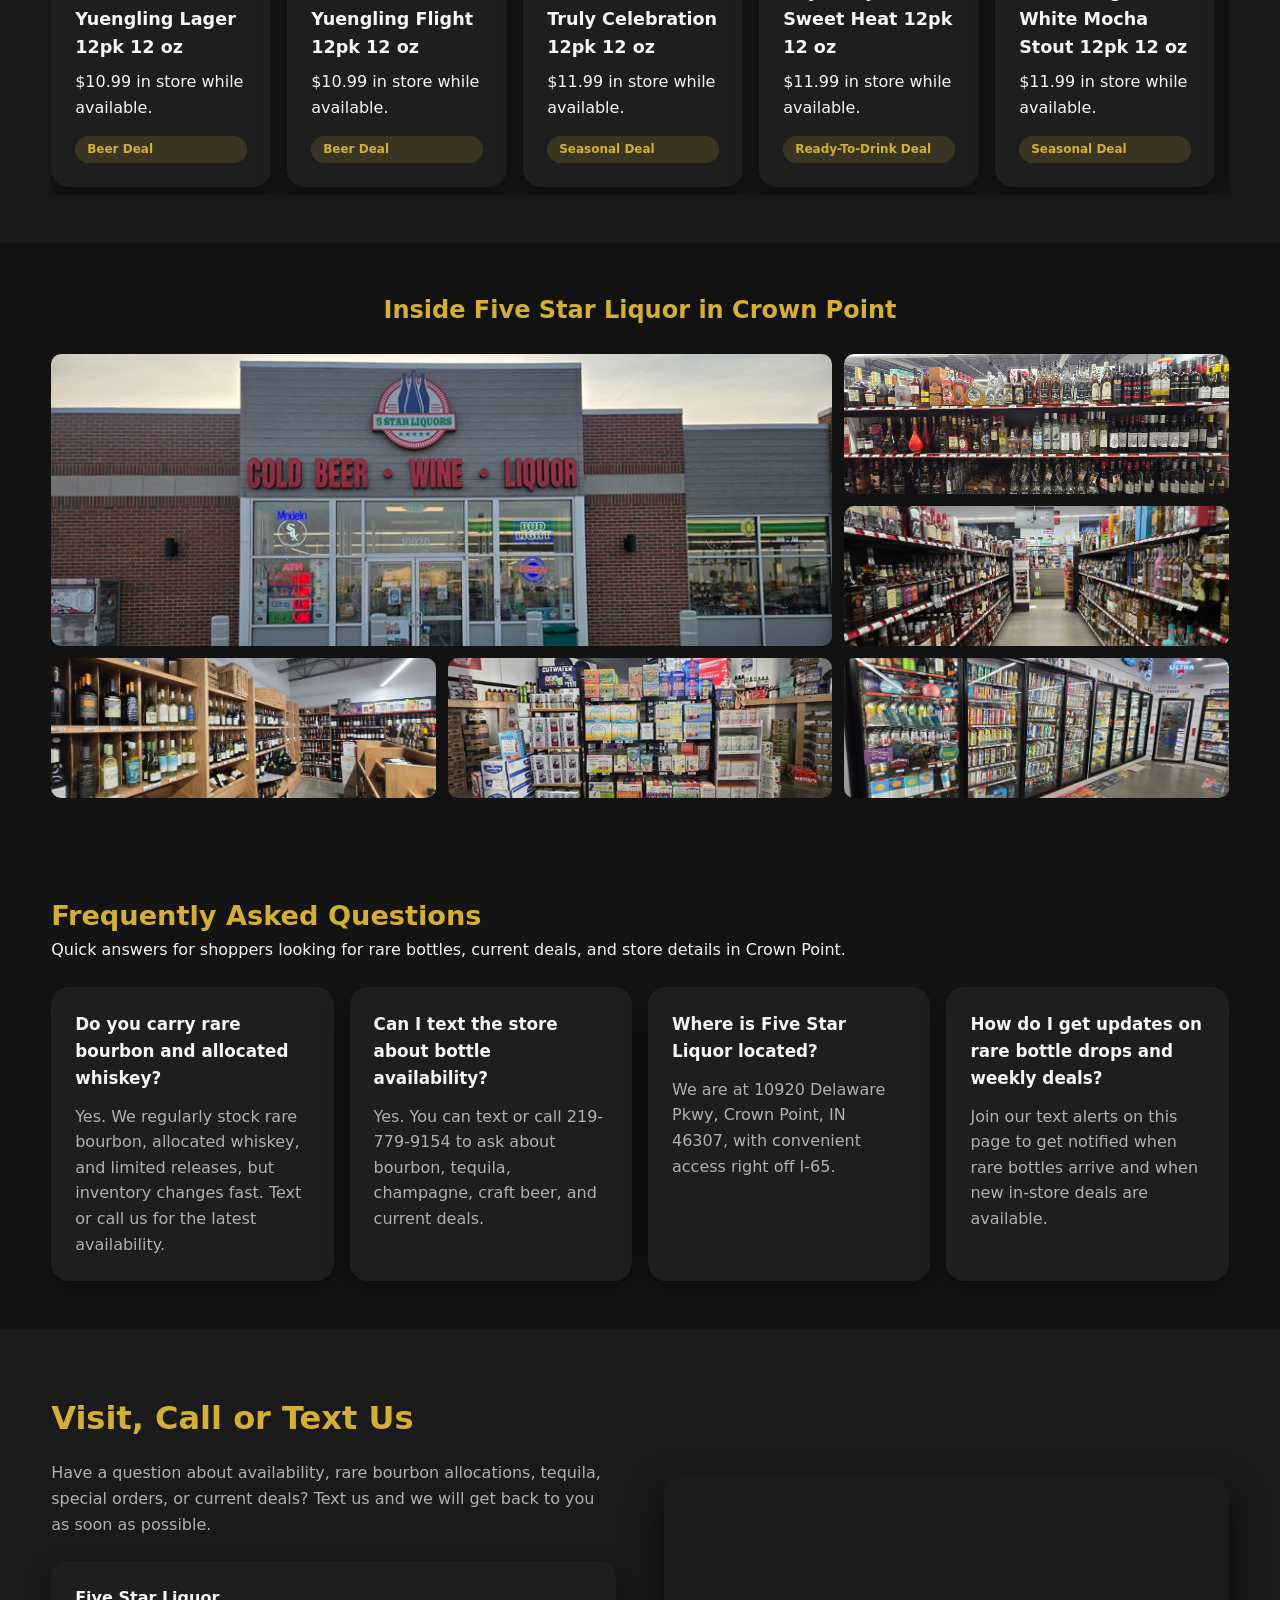
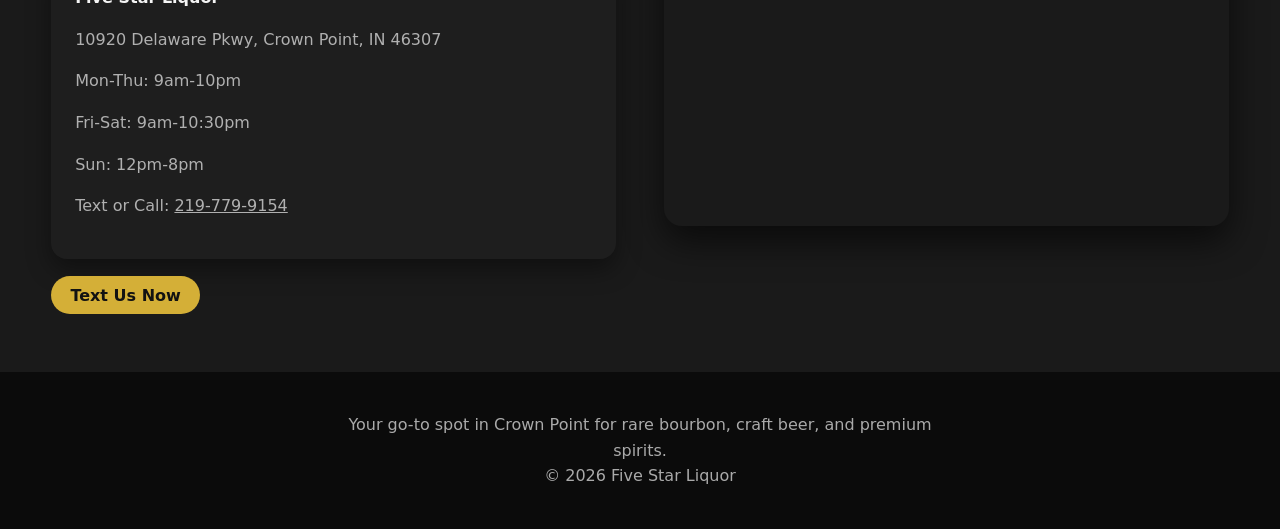
==== commit c22f02d8: "Macedonian SCo update" ====
--- a/index.html
+++ b/index.html
@@ -4,21 +4,21 @@
 <head>
   <meta charset="UTF-8" />
   <meta name="viewport" content="width=device-width, initial-scale=1.0" />
-  <meta name="description" content="Five Star Liquor is a local liquor store in Crown Point, Indiana offering rare bourbon, craft beer, allocated whiskey, Willett Bourbon, King of Kentucky, tequila, champagne, and weekly deals.">
+  <meta name="description" content="Five Star Liquor is a local liquor store in Crown Point, Indiana offering rare bourbon, craft beer, allocated whiskey, Willett Bourbon, King of Kentucky, tequila, champagne, Macedonian wine, and weekly deals.">
   <meta name="google-site-verification" content="tvJbNNr0xcxlRRo2vasfWrqe6aADzrX-kxy9bRBBJkc" />
-  <title>Five Star Liquor | Crown Point, IN Liquor Store | Rare Bourbon, Craft Beer, Tequila & Deals</title>
+  <title>Five Star Liquor | Crown Point, IN Liquor Store | Rare Bourbon, Macedonian Wine, Craft Beer & Deals</title>
   <meta name="robots" content="index, follow" />
   <link rel="canonical" href="https://www.fivestarliquorscp.com/" />
   <meta property="og:type" content="website" />
   <meta property="og:locale" content="en_US" />
-  <meta property="og:title" content="Five Star Liquor | Crown Point, IN Liquor Store | Rare Bourbon, Craft Beer, Tequila & Deals" />
-  <meta property="og:description" content="Local liquor store in Crown Point, Indiana with rare bourbon, craft beer, allocated whiskey, Willett Bourbon, King of Kentucky, premium tequila, champagne, and weekly deals." />
+  <meta property="og:title" content="Five Star Liquor | Crown Point, IN Liquor Store | Rare Bourbon, Macedonian Wine, Craft Beer & Deals" />
+  <meta property="og:description" content="Local liquor store in Crown Point, Indiana with rare bourbon, craft beer, allocated whiskey, Willett Bourbon, King of Kentucky, premium tequila, champagne, Macedonian wine, and weekly deals." />
   <meta property="og:url" content="https://www.fivestarliquorscp.com/" />
   <meta property="og:site_name" content="Five Star Liquor" />
   <meta property="og:image" content="https://www.fivestarliquorscp.com/images/5starliq.jpg" />
   <meta name="twitter:card" content="summary_large_image" />
-  <meta name="twitter:title" content="Five Star Liquor | Crown Point, IN Rare Bourbon, Craft Beer & Tequila" />
-  <meta name="twitter:description" content="Rare bourbon, craft beer, Willett Bourbon, King of Kentucky, premium tequila, champagne, and liquor deals in Crown Point, Indiana." />
+  <meta name="twitter:title" content="Five Star Liquor | Crown Point, IN Rare Bourbon, Macedonian Wine & Craft Beer" />
+  <meta name="twitter:description" content="Rare bourbon, craft beer, Willett Bourbon, King of Kentucky, premium tequila, champagne, Macedonian wine, and liquor deals in Crown Point, Indiana." />
   <meta name="twitter:image" content="https://www.fivestarliquorscp.com/images/5starliq.jpg" />
   <link rel="icon" type="image/jpeg" href="images/5starliq.jpg" />
   <link rel="apple-touch-icon" href="images/5starliq.jpg" />
@@ -31,7 +31,7 @@
       "url": "https://www.fivestarliquorscp.com/",
       "image": "https://www.fivestarliquorscp.com/images/5starliq.jpg",
       "telephone": "+1-219-779-9154",
-      "description": "Local liquor store in Crown Point, Indiana specializing in rare bourbon, allocated whiskey, Willett Bourbon, King of Kentucky, tequila, champagne, craft beer, and weekly deals.",
+      "description": "Local liquor store in Crown Point, Indiana specializing in rare bourbon, allocated whiskey, Willett Bourbon, King of Kentucky, tequila, champagne, Macedonian wine, craft beer, and weekly deals.",
       "address": {
         "@type": "PostalAddress",
         "streetAddress": "10920 Delaware Pkwy",
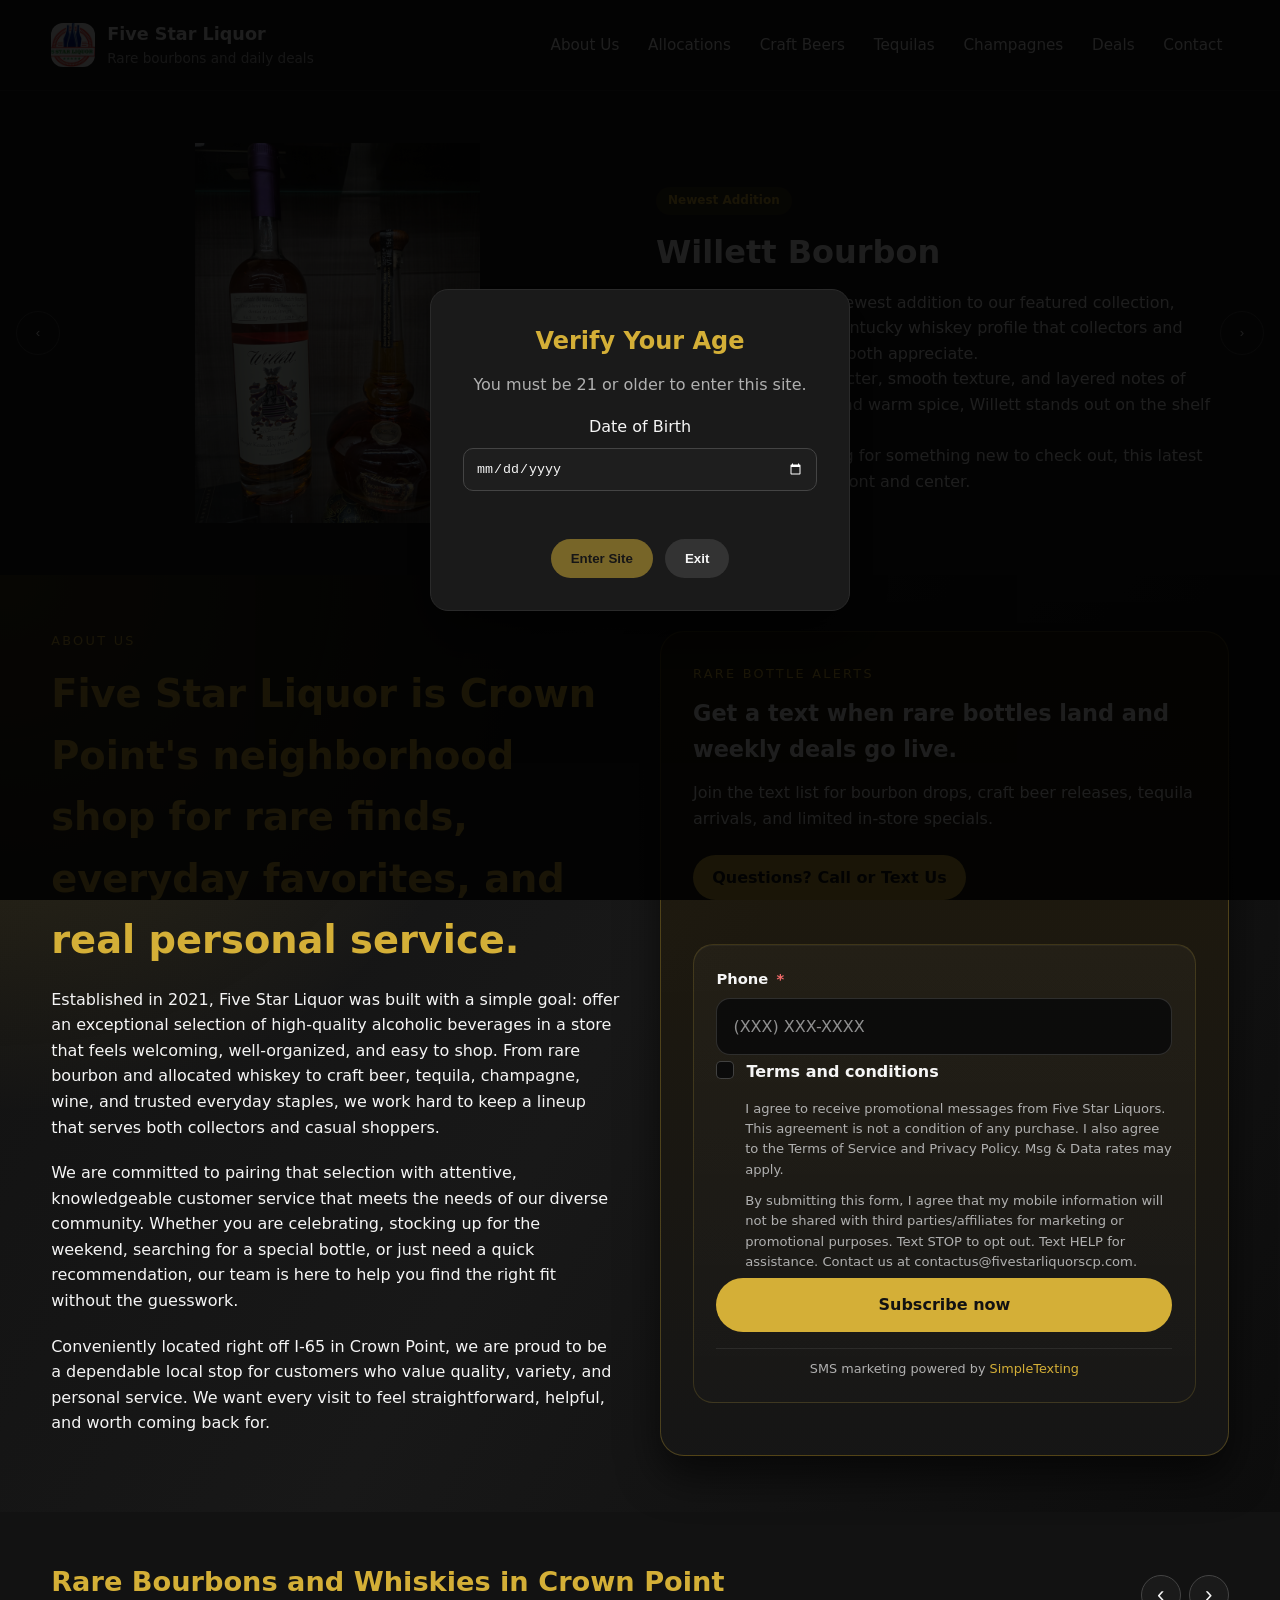
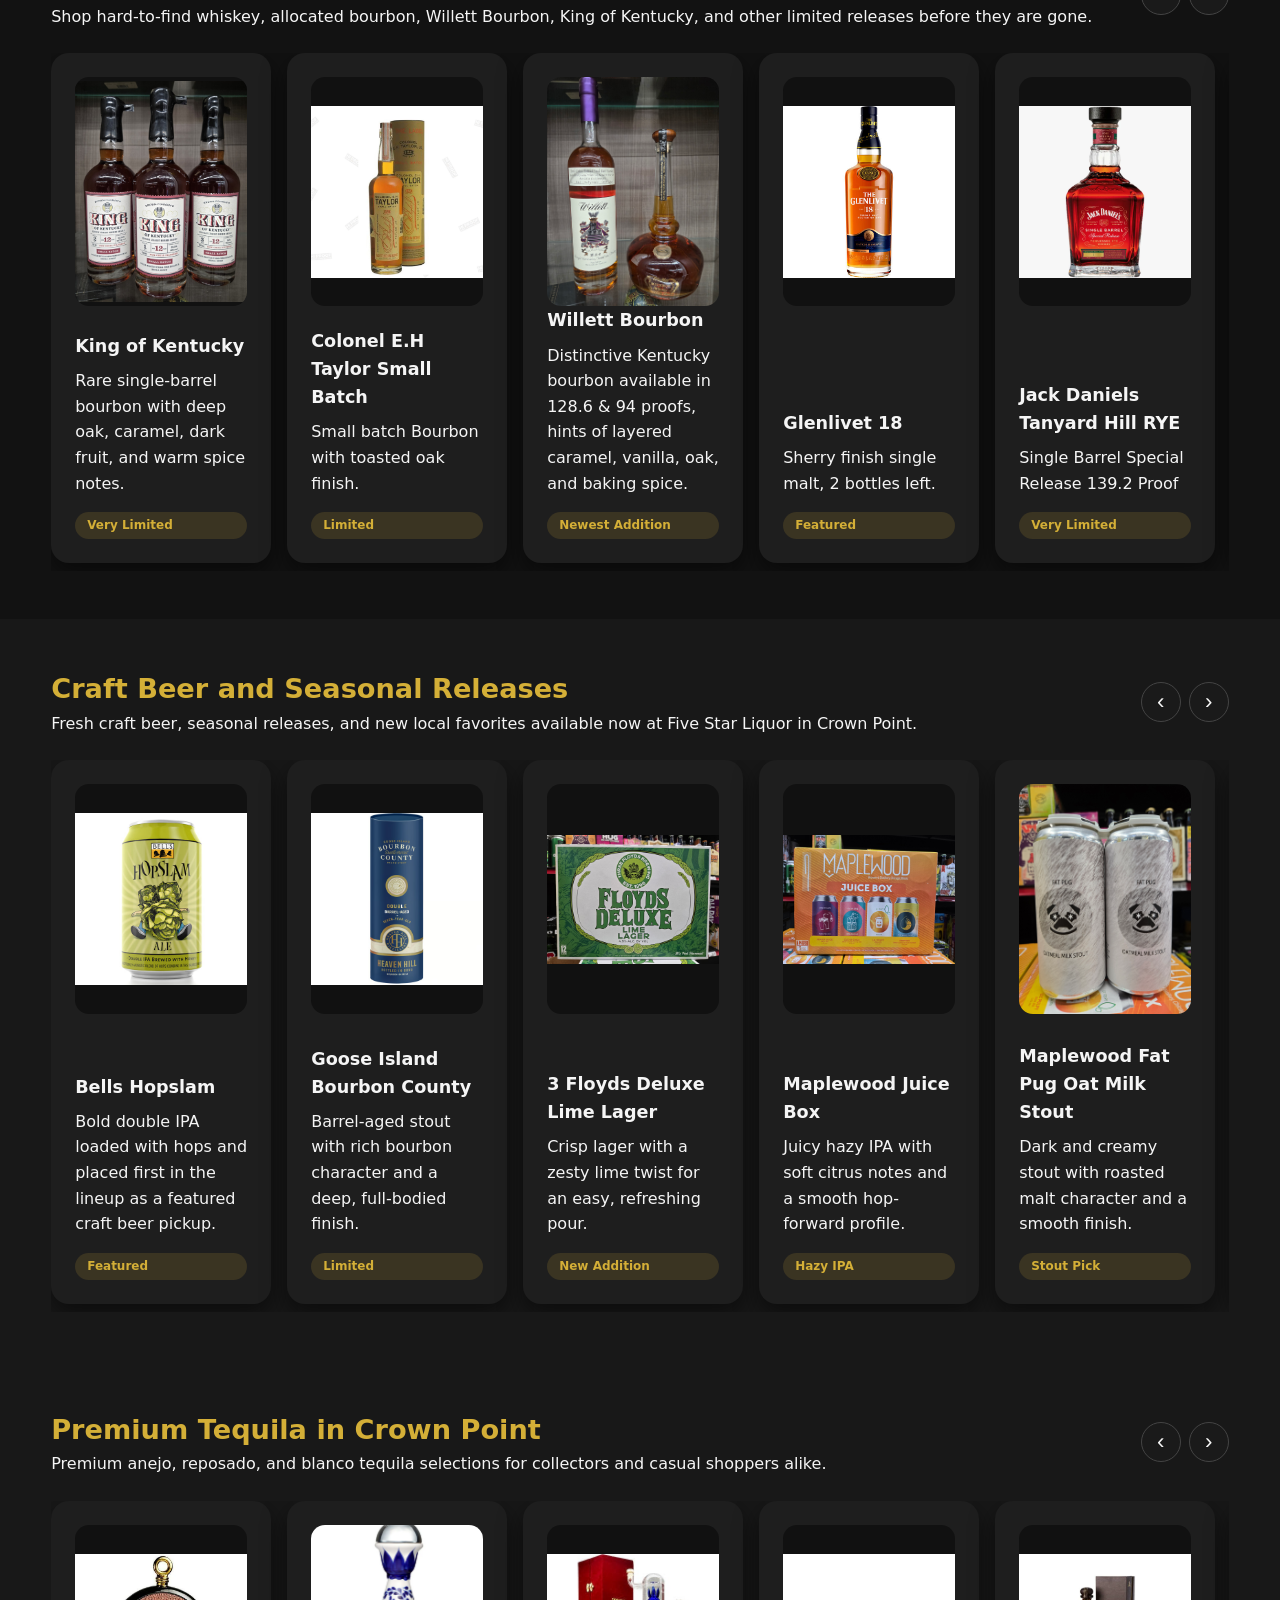
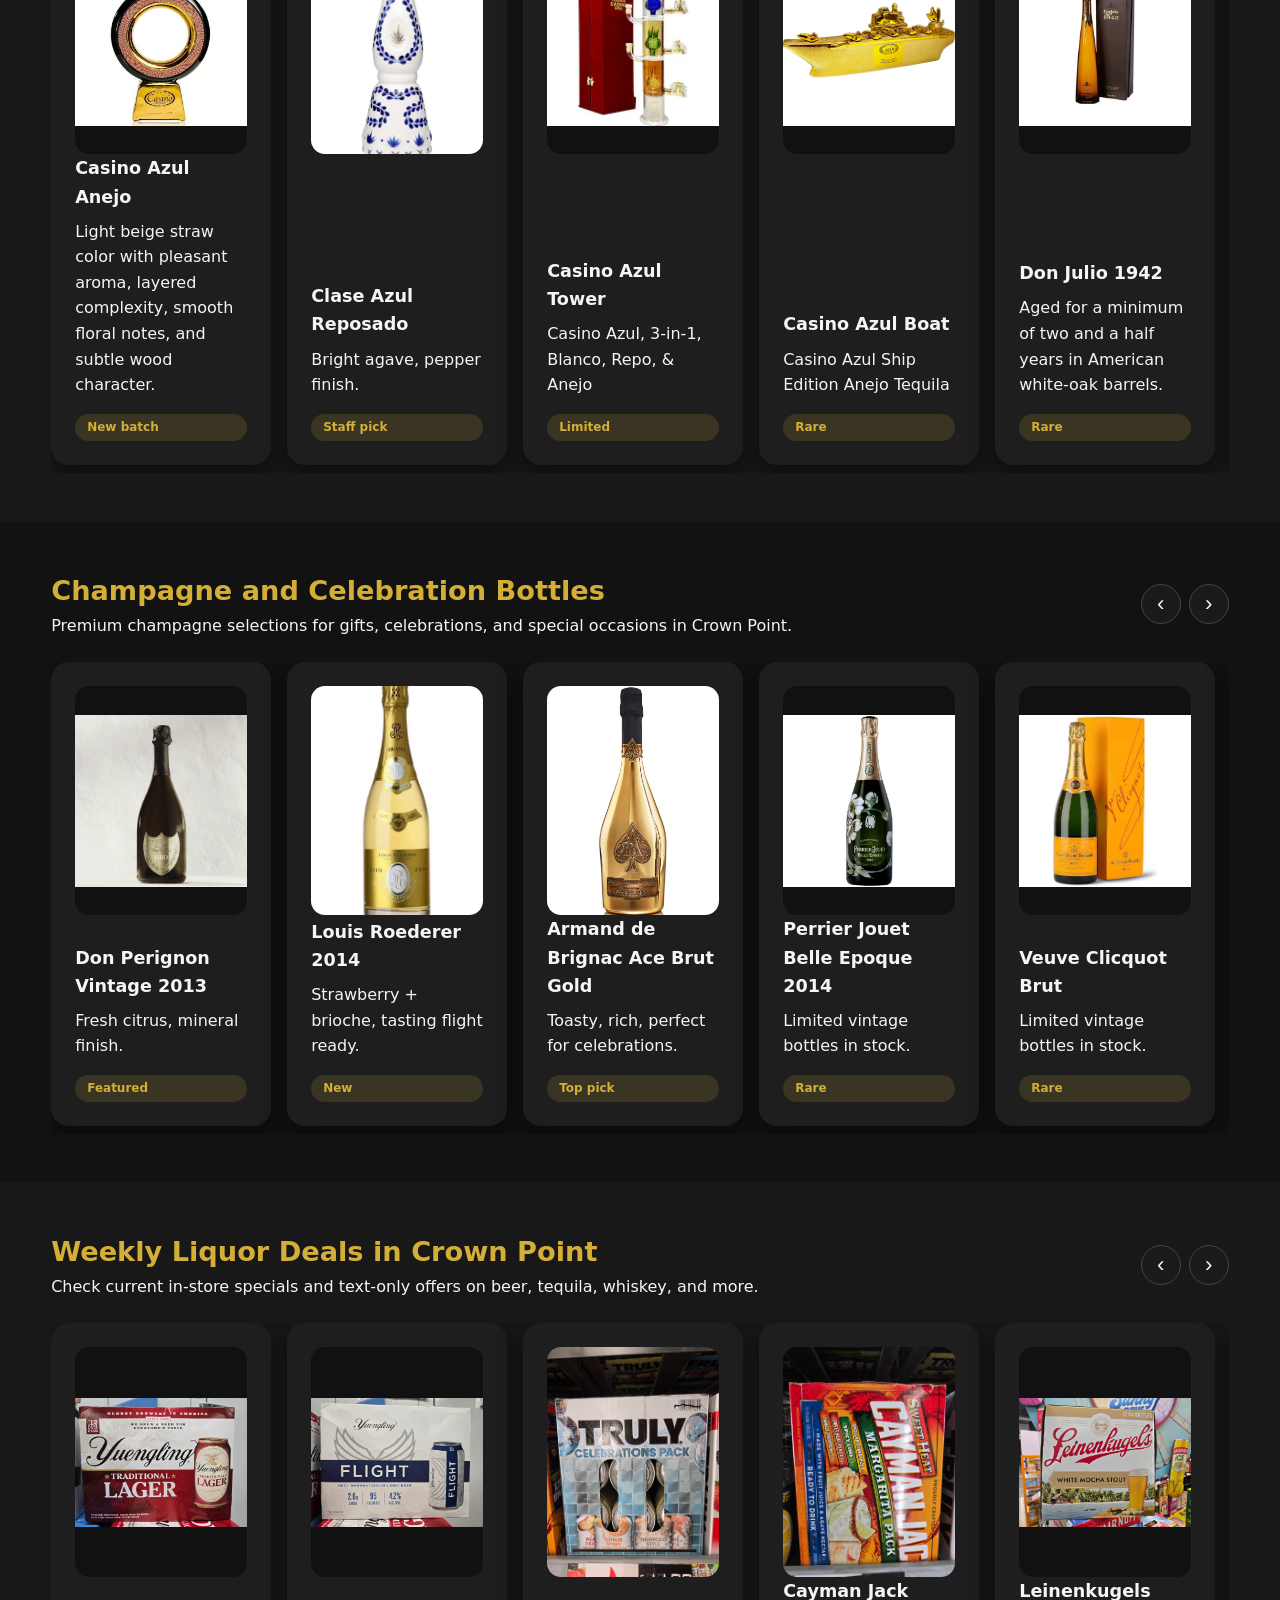
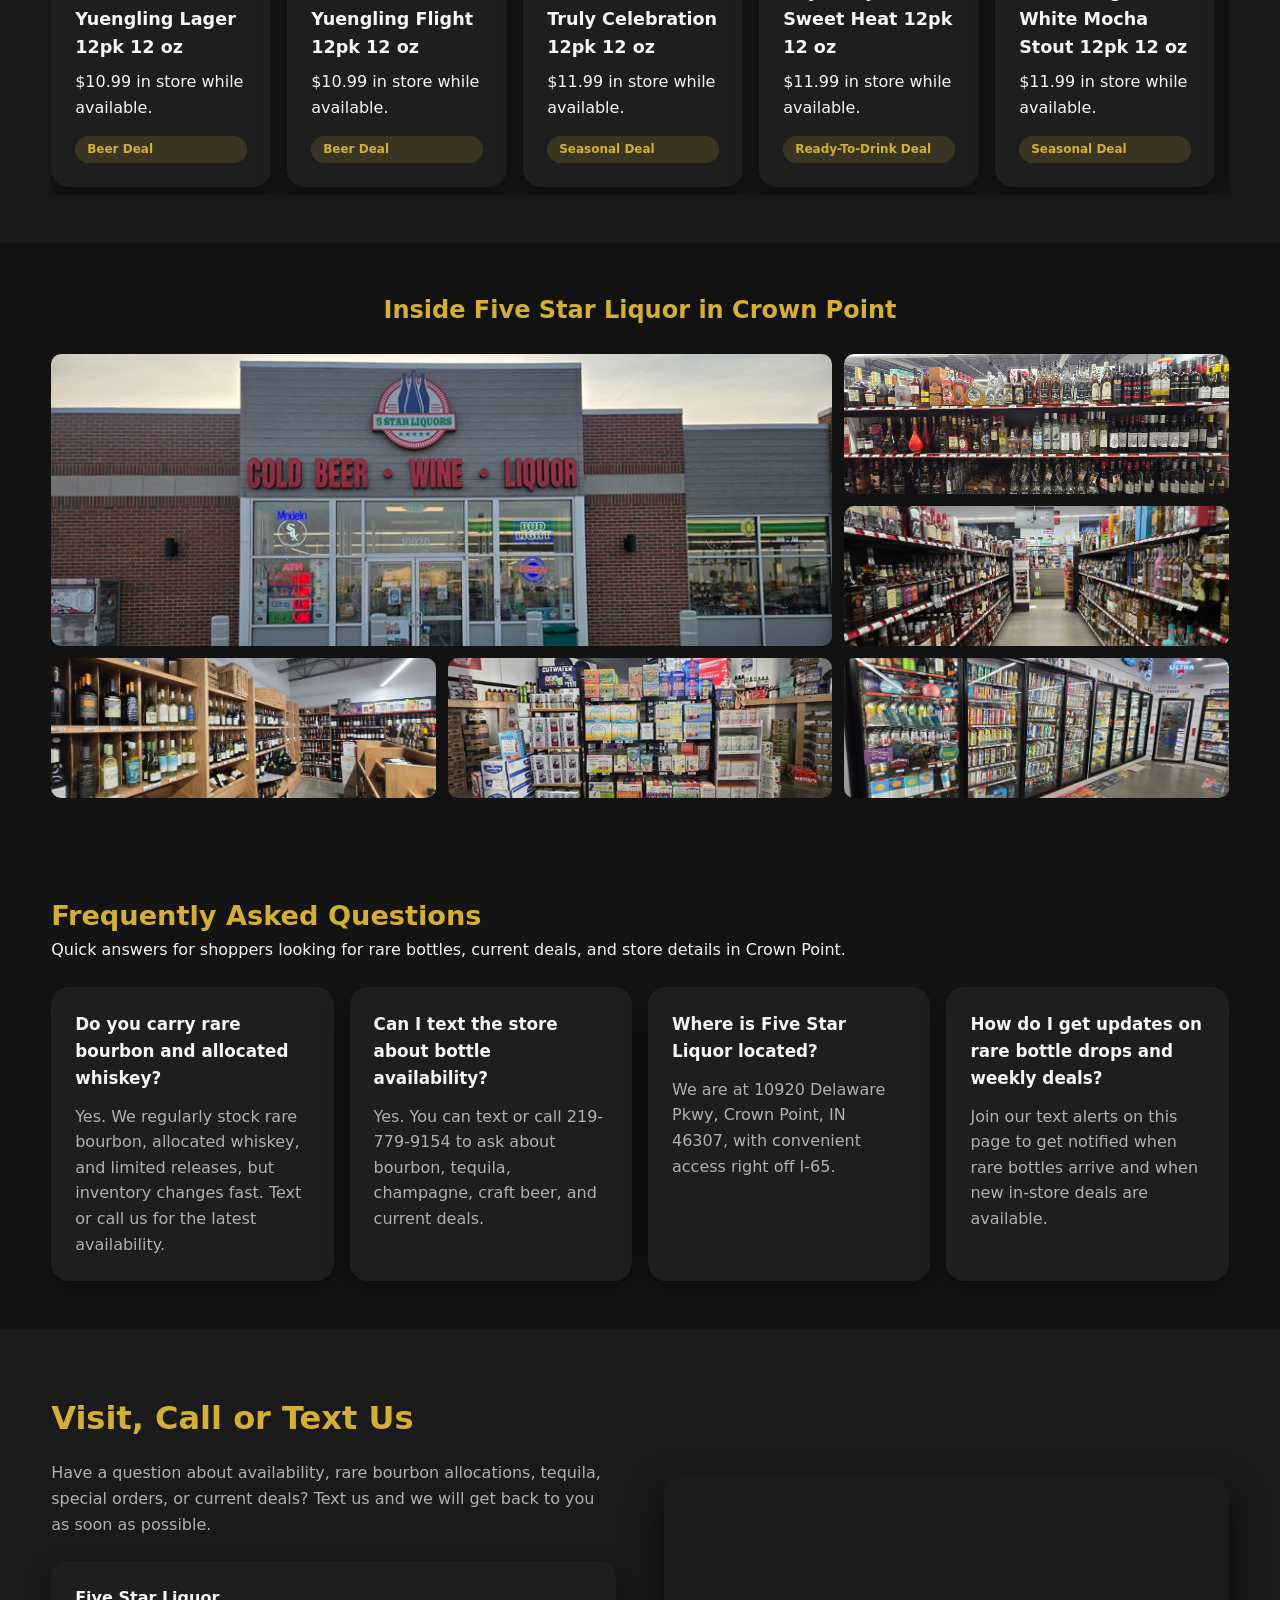
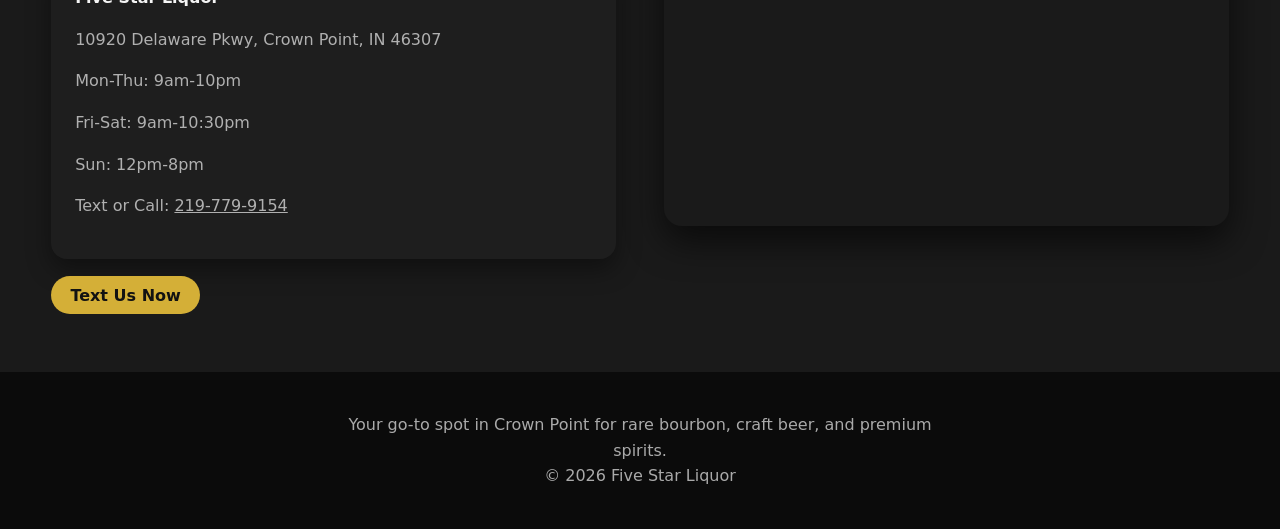
==== commit 7680def0: "Spelling cleanups" ====
--- a/index.html
+++ b/index.html
@@ -319,7 +319,7 @@
           </div>
           <div class="card-body">
           <h3>King of Kentucky</h3>
-          <p>Rare single-barrel bourbon available in Crown Point with deep oak, caramel, dark fruit, and warm spice notes.</p>
+          <p>Rare single-barrel bourbon with deep oak, caramel, dark fruit, and warm spice notes.</p>
           <span class="pill">Very Limited</span>
           </div>
         </article>
@@ -339,7 +339,7 @@
           </div>
           <div class="card-body">
           <h3>Willett Bourbon</h3>
-          <p>Distinctive Kentucky bourbon available in Crown Point with layered caramel, vanilla, oak, and baking spice.</p>
+          <p>Distinctive Kentucky bourbon available in 128.6 & 94 proofs, hints of layered caramel, vanilla, oak, and baking spice.</p>
           <span class="pill">Newest Addition</span>
           </div>
         </article>
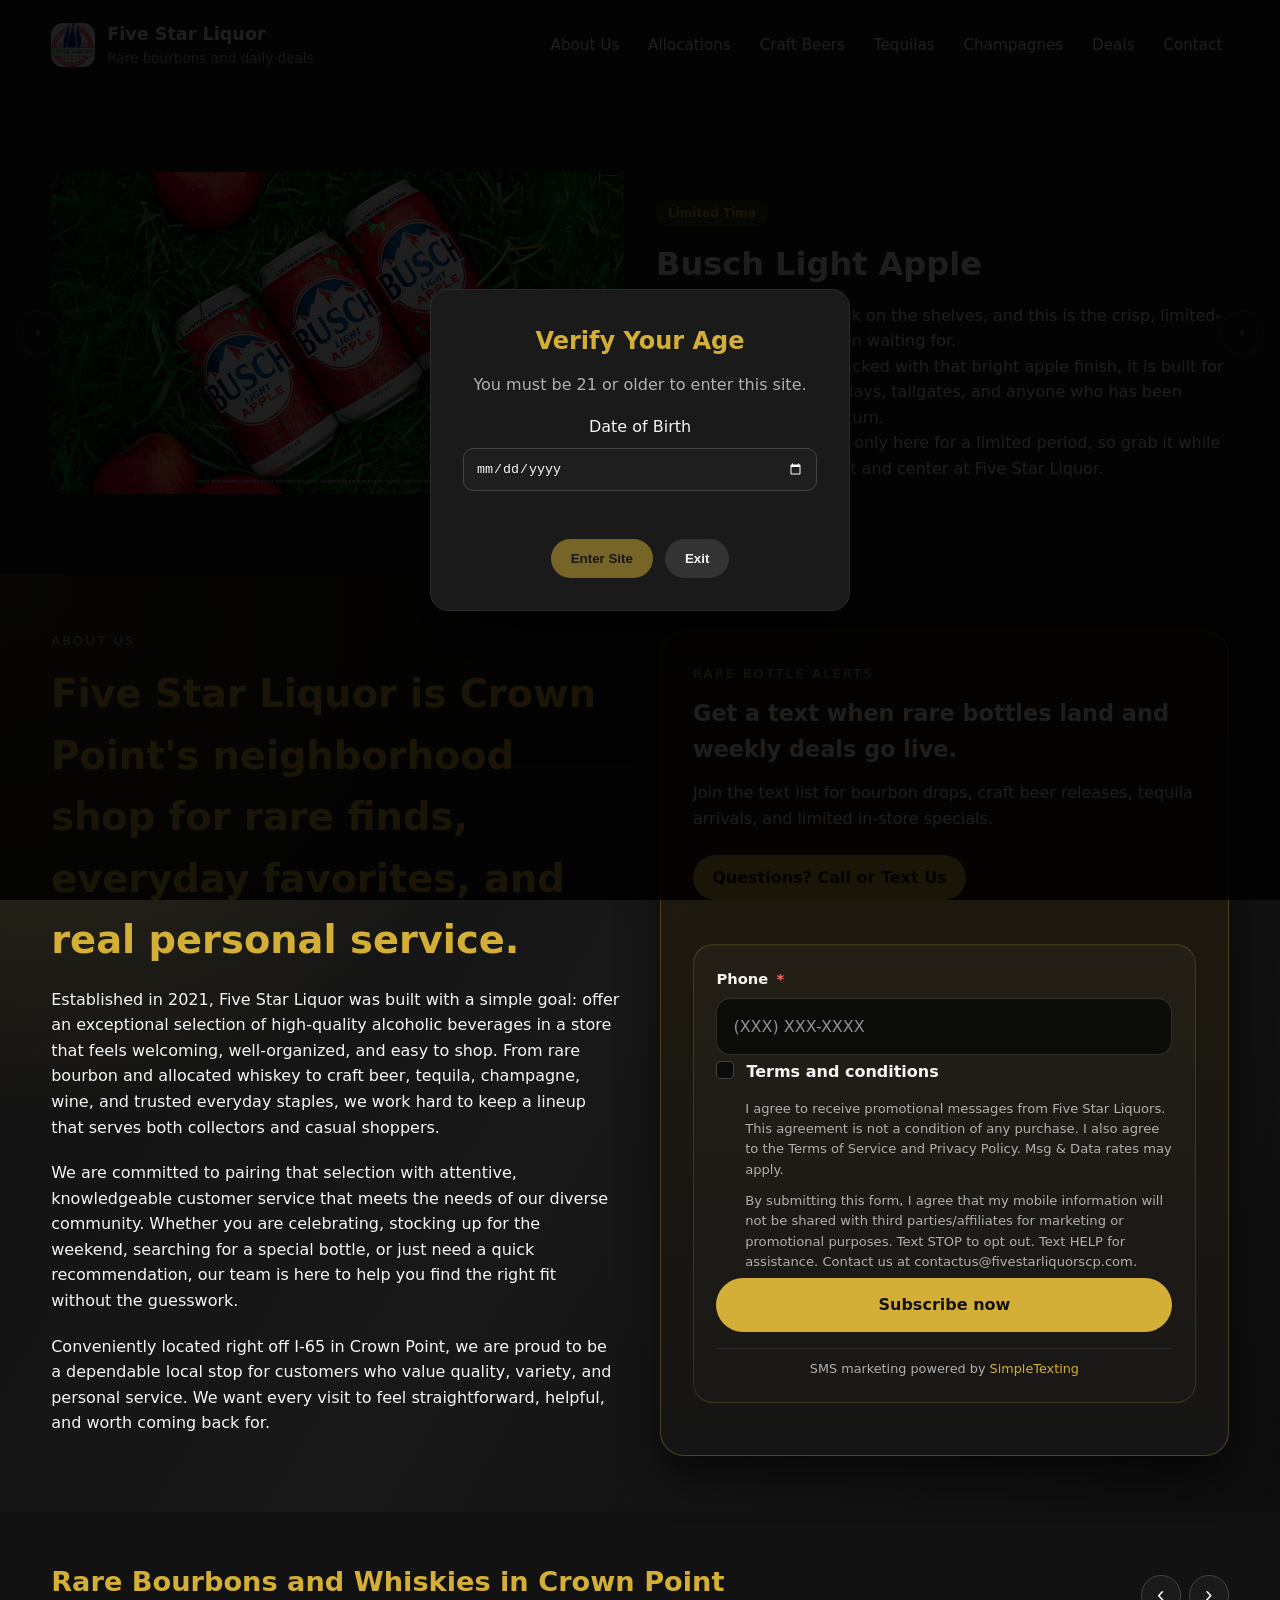
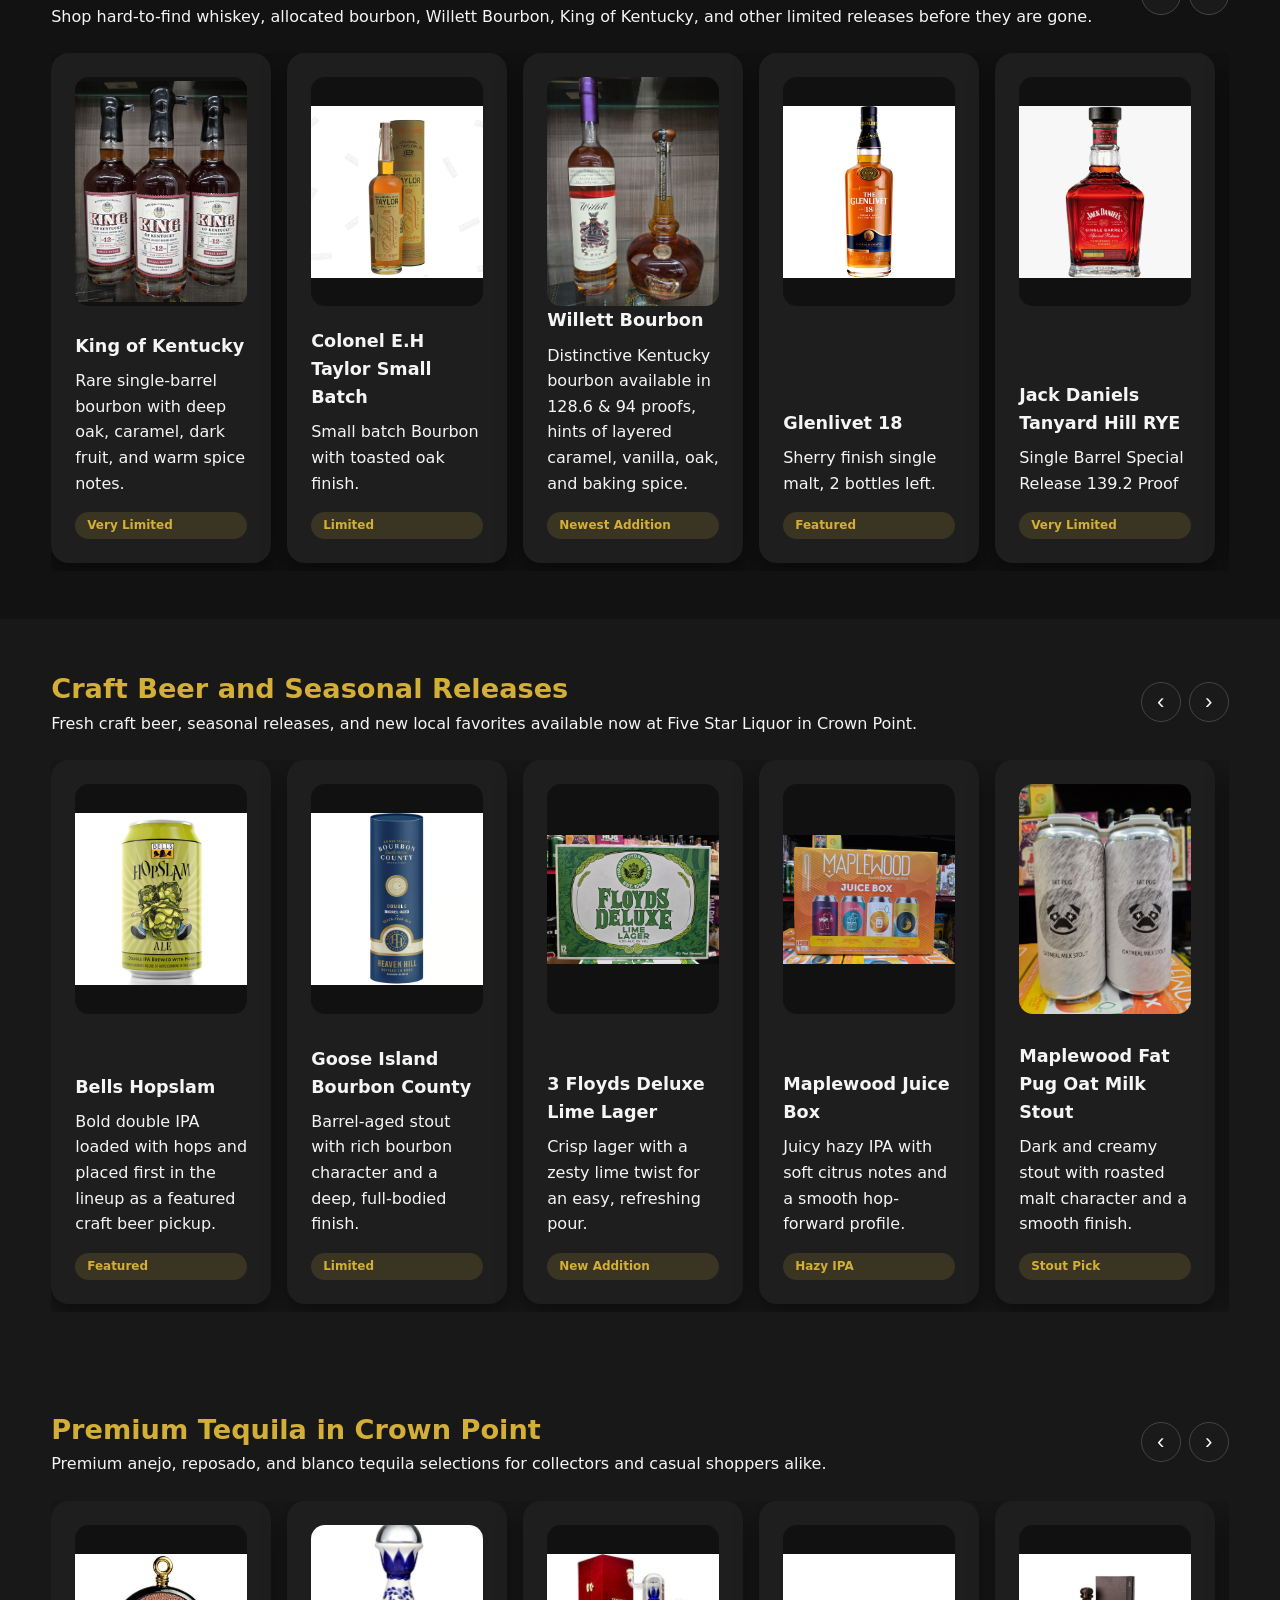
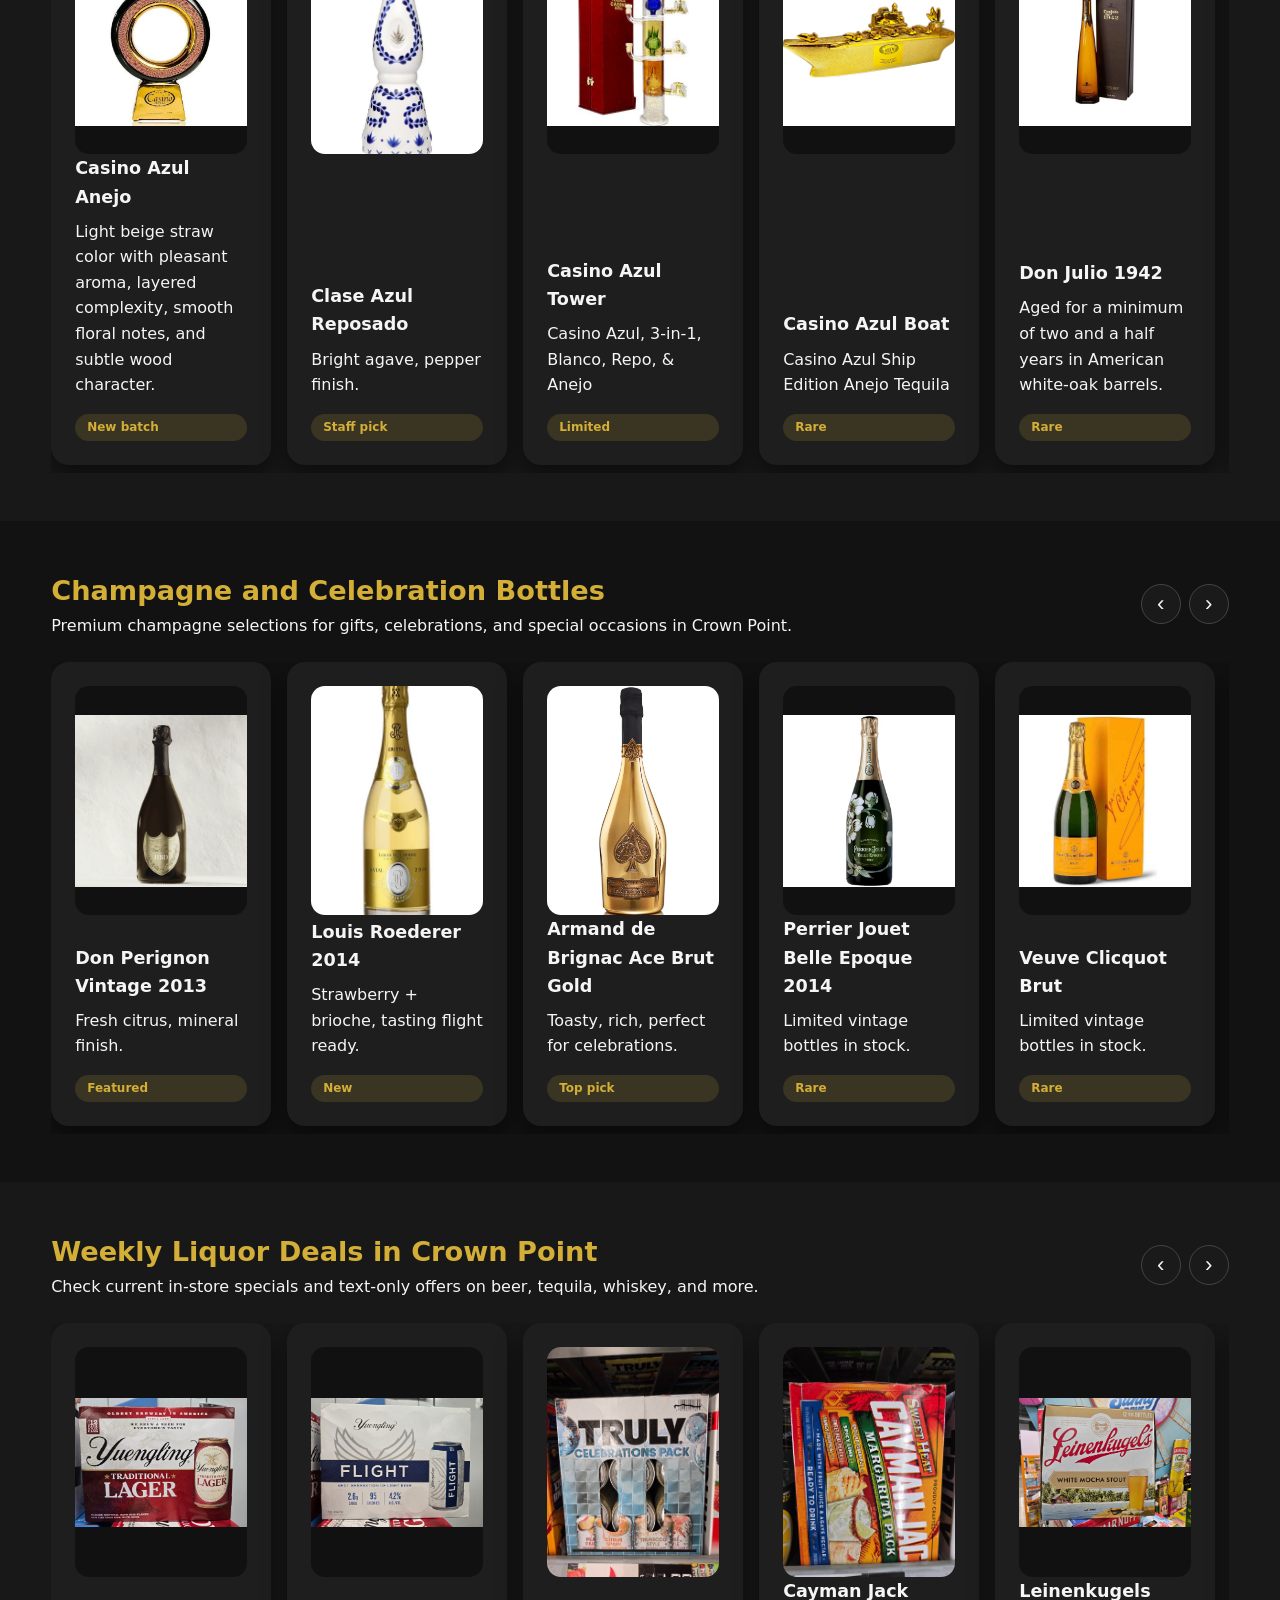
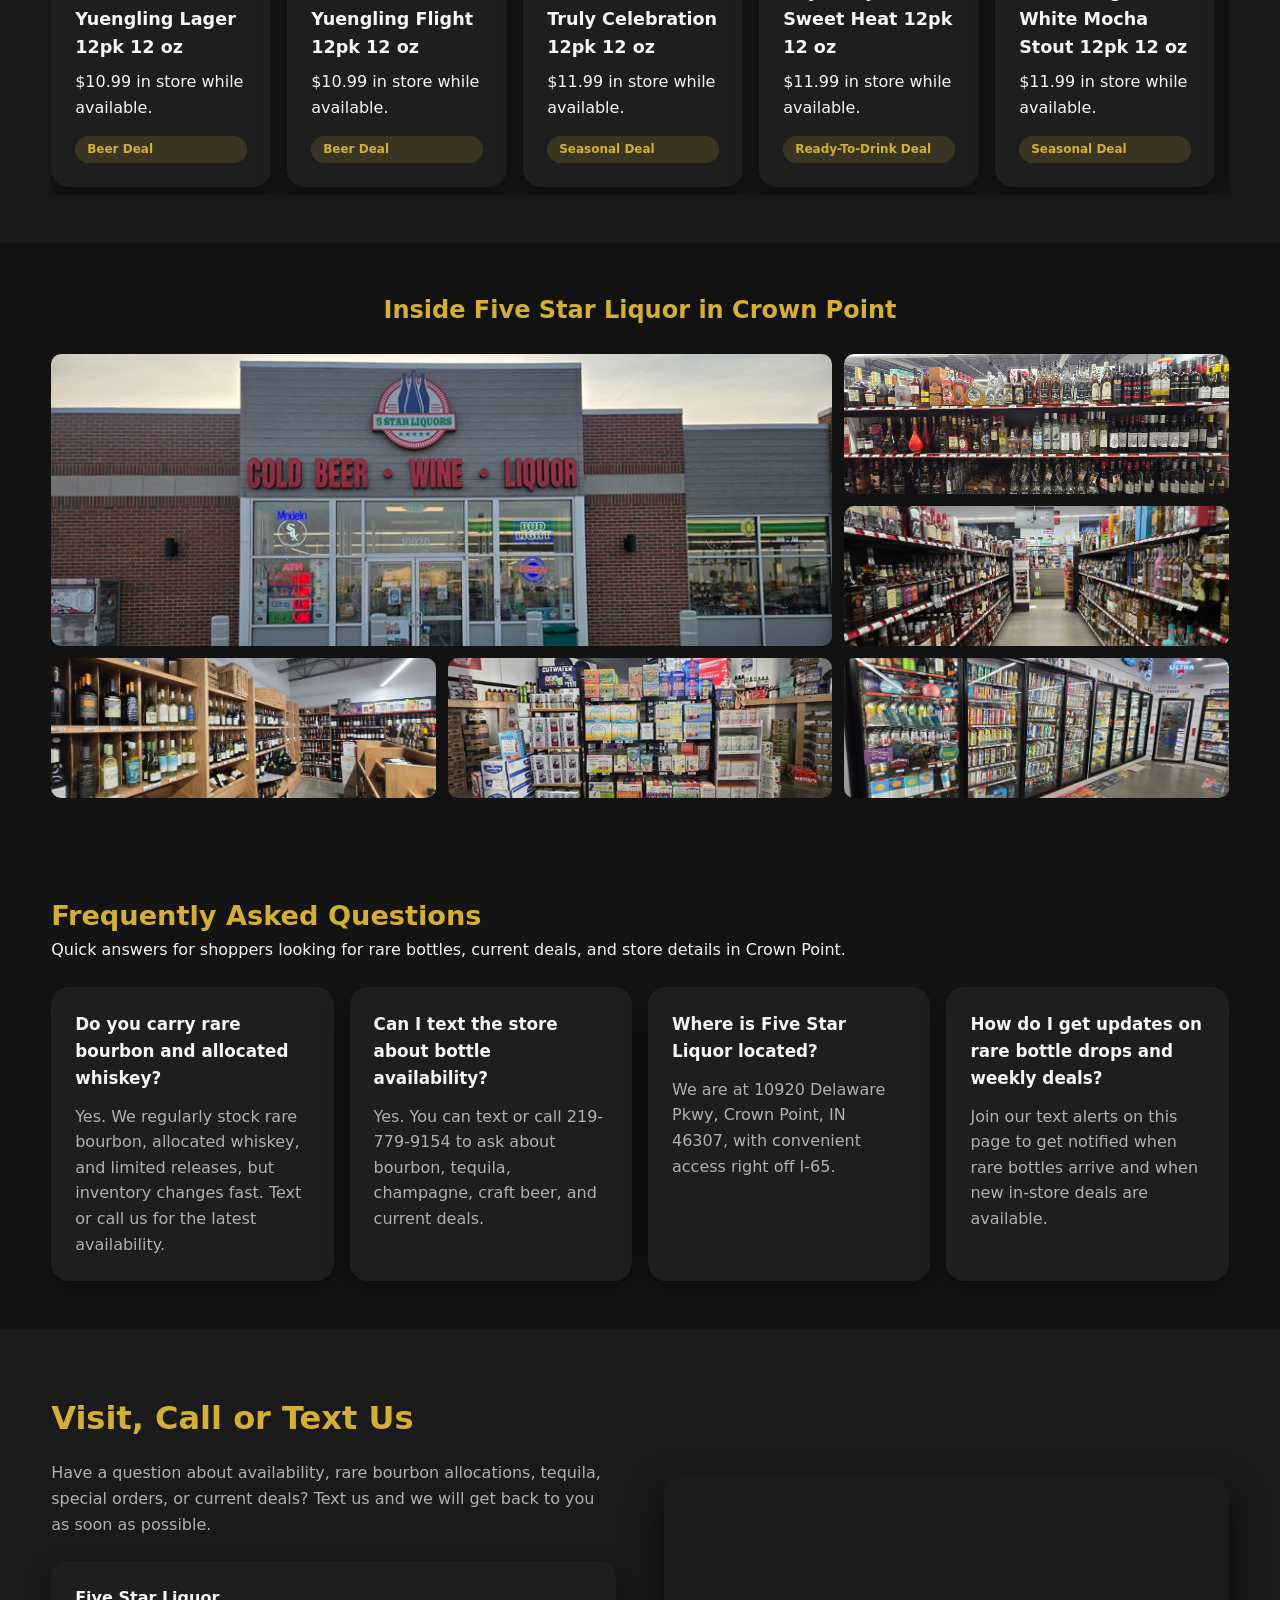
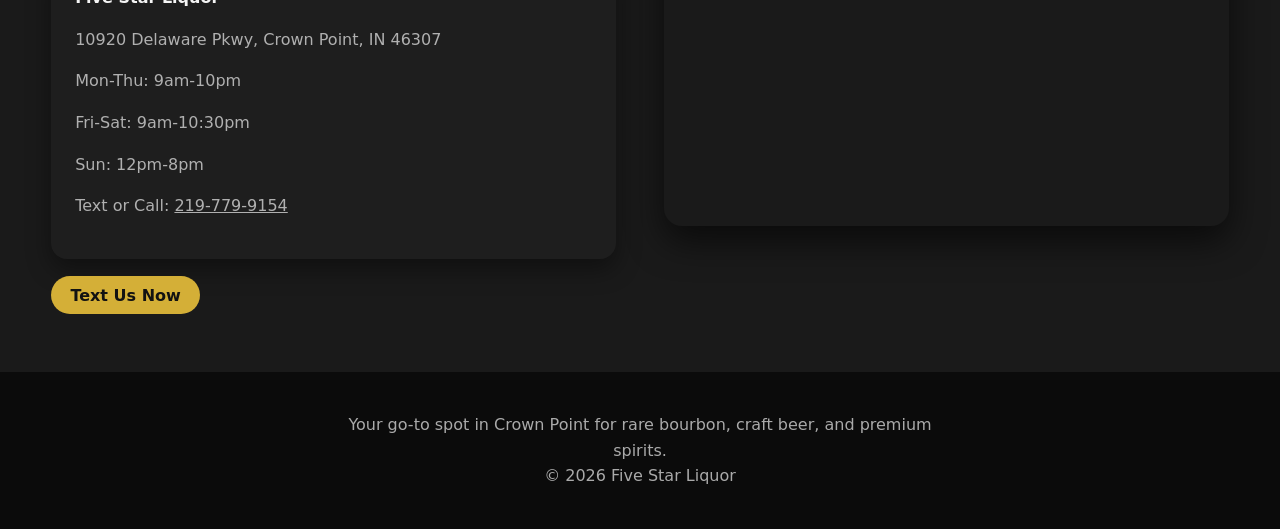
==== commit 117e0a07: "Busch Apple in featured image and added alt text to index.html" ====
--- a/index.html
+++ b/index.html
@@ -4,7 +4,7 @@
 <head>
   <meta charset="UTF-8" />
   <meta name="viewport" content="width=device-width, initial-scale=1.0" />
-  <meta name="description" content="Five Star Liquor is a local liquor store in Crown Point, Indiana offering rare bourbon, craft beer, allocated whiskey, Willett Bourbon, King of Kentucky, tequila, champagne, Macedonian wine, and weekly deals.">
+  <meta name="description" content="Five Star Liquor is a local liquor store in Crown Point, Indiana offering rare bourbon, craft beer, allocated whiskey, limited-time Busch Light Apple, Willett Bourbon, King of Kentucky, tequila, champagne, Macedonian wine, and weekly deals.">
   <meta name="google-site-verification" content="tvJbNNr0xcxlRRo2vasfWrqe6aADzrX-kxy9bRBBJkc" />
   <title>Five Star Liquor | Crown Point, IN Liquor Store | Rare Bourbon, Macedonian Wine, Craft Beer & Deals</title>
   <meta name="robots" content="index, follow" />
@@ -12,13 +12,13 @@
   <meta property="og:type" content="website" />
   <meta property="og:locale" content="en_US" />
   <meta property="og:title" content="Five Star Liquor | Crown Point, IN Liquor Store | Rare Bourbon, Macedonian Wine, Craft Beer & Deals" />
-  <meta property="og:description" content="Local liquor store in Crown Point, Indiana with rare bourbon, craft beer, allocated whiskey, Willett Bourbon, King of Kentucky, premium tequila, champagne, Macedonian wine, and weekly deals." />
+  <meta property="og:description" content="Local liquor store in Crown Point, Indiana with rare bourbon, craft beer, limited-time Busch Light Apple, allocated whiskey, Willett Bourbon, King of Kentucky, premium tequila, champagne, Macedonian wine, and weekly deals." />
   <meta property="og:url" content="https://www.fivestarliquorscp.com/" />
   <meta property="og:site_name" content="Five Star Liquor" />
   <meta property="og:image" content="https://www.fivestarliquorscp.com/images/5starliq.jpg" />
   <meta name="twitter:card" content="summary_large_image" />
   <meta name="twitter:title" content="Five Star Liquor | Crown Point, IN Rare Bourbon, Macedonian Wine & Craft Beer" />
-  <meta name="twitter:description" content="Rare bourbon, craft beer, Willett Bourbon, King of Kentucky, premium tequila, champagne, Macedonian wine, and liquor deals in Crown Point, Indiana." />
+  <meta name="twitter:description" content="Rare bourbon, craft beer, limited-time Busch Light Apple, Willett Bourbon, King of Kentucky, premium tequila, champagne, Macedonian wine, and liquor deals in Crown Point, Indiana." />
   <meta name="twitter:image" content="https://www.fivestarliquorscp.com/images/5starliq.jpg" />
   <link rel="icon" type="image/jpeg" href="images/5starliq.jpg" />
   <link rel="apple-touch-icon" href="images/5starliq.jpg" />
@@ -31,7 +31,7 @@
       "url": "https://www.fivestarliquorscp.com/",
       "image": "https://www.fivestarliquorscp.com/images/5starliq.jpg",
       "telephone": "+1-219-779-9154",
-      "description": "Local liquor store in Crown Point, Indiana specializing in rare bourbon, allocated whiskey, Willett Bourbon, King of Kentucky, tequila, champagne, Macedonian wine, craft beer, and weekly deals.",
+      "description": "Local liquor store in Crown Point, Indiana specializing in rare bourbon, allocated whiskey, limited-time Busch Light Apple, Willett Bourbon, King of Kentucky, tequila, champagne, Macedonian wine, craft beer, and weekly deals.",
       "address": {
         "@type": "PostalAddress",
         "streetAddress": "10920 Delaware Pkwy",
@@ -72,7 +72,7 @@
           "name": "Do you carry rare bourbon and allocated whiskey in Crown Point?",
           "acceptedAnswer": {
             "@type": "Answer",
-            "text": "Yes. Five Star Liquor regularly stocks rare bourbon, allocated whiskey, limited releases, and hard-to-find bottles including recent featured additions like Willett Bourbon and King of Kentucky when available. Availability changes often, so the fastest way to hear about new arrivals is to sign up for text alerts or call the store."
+            "text": "Yes. Five Star Liquor regularly stocks rare bourbon, allocated whiskey, limited releases, seasonal favorites, and hard-to-find bottles including recent featured additions like Busch Light Apple, Willett Bourbon, and King of Kentucky when available. Availability changes often, so the fastest way to hear about new arrivals is to sign up for text alerts or call the store."
           }
         },
         {
@@ -157,6 +157,17 @@
 
   <div class="featured-track" data-carousel-track="featured">
     <article class="featured-slide">
+      <img src="images/Featured/Busch_Apple.png" alt="Busch Light Apple limited-time beer now available at Five Star Liquor in Crown Point, Indiana" />
+      <div class="featured-content">
+        <span class="pill">Limited Time</span>
+        <h2>Busch Light Apple</h2>
+        <p>Busch Light Apple is back on the shelves, and this is the crisp, limited-time drop fans have been waiting for.
+        <br>Light, refreshing, and packed with that bright apple finish, it is built for cookouts, coolers, lake days, tailgates, and anyone who has been asking when it would return.
+        <br>This seasonal favorite is only here for a limited period, so grab it while it is fresh, cold, and front and center at Five Star Liquor.</p>
+      </div>
+    </article>
+
+    <article class="featured-slide">
       <img src="images/Featured/Willet.jpg" alt="Willett bourbon bottle, newest featured addition at Five Star Liquor, Crown Point" />
       <div class="featured-content">
         <span class="pill">Newest Addition</span>
@@ -776,16 +787,6 @@
         </article>
         <article class="card">
           <div class="card-image">
-            <img src="images/Deals/outlaw Light 30pk 120z.jpg" alt="Outlaw Light Lager 30 pack 12 ounce beer deal at Five Star Liquor in Crown Point" loading="lazy" width="300" height="400" />
-          </div>
-          <div class="card-body">
-          <h3>Outlaw Light Lager 30pk 12 oz</h3>
-          <p>$15.99 in store while available.</p>
-          <span class="pill">Value Deal</span>
-          </div>
-        </article>
-        <article class="card">
-          <div class="card-image">
             <img src="images/Deals/Springferst IPA.jpg" alt="Sierra Nevada SpringFest IPA 12 pack 12 ounce beer deal at Five Star Liquor in Crown Point" loading="lazy" width="300" height="400" />
           </div>
           <div class="card-body">
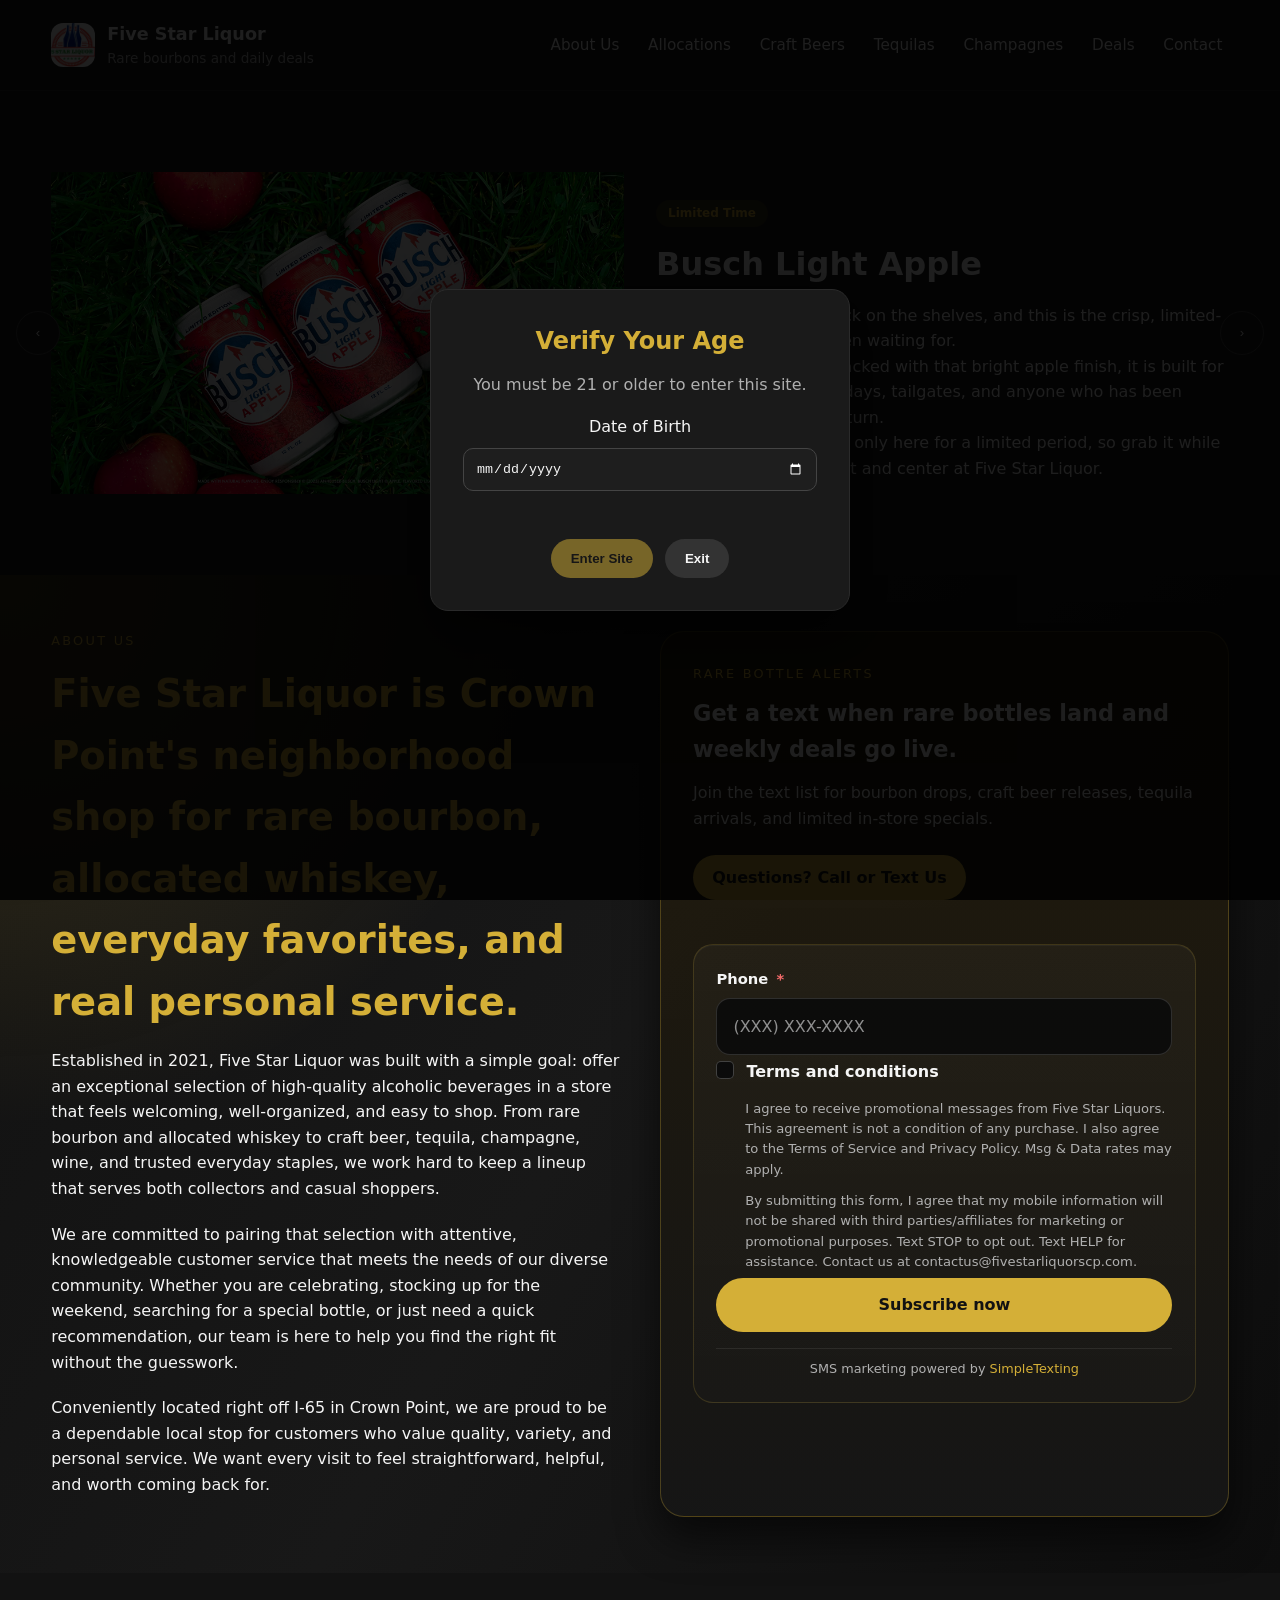
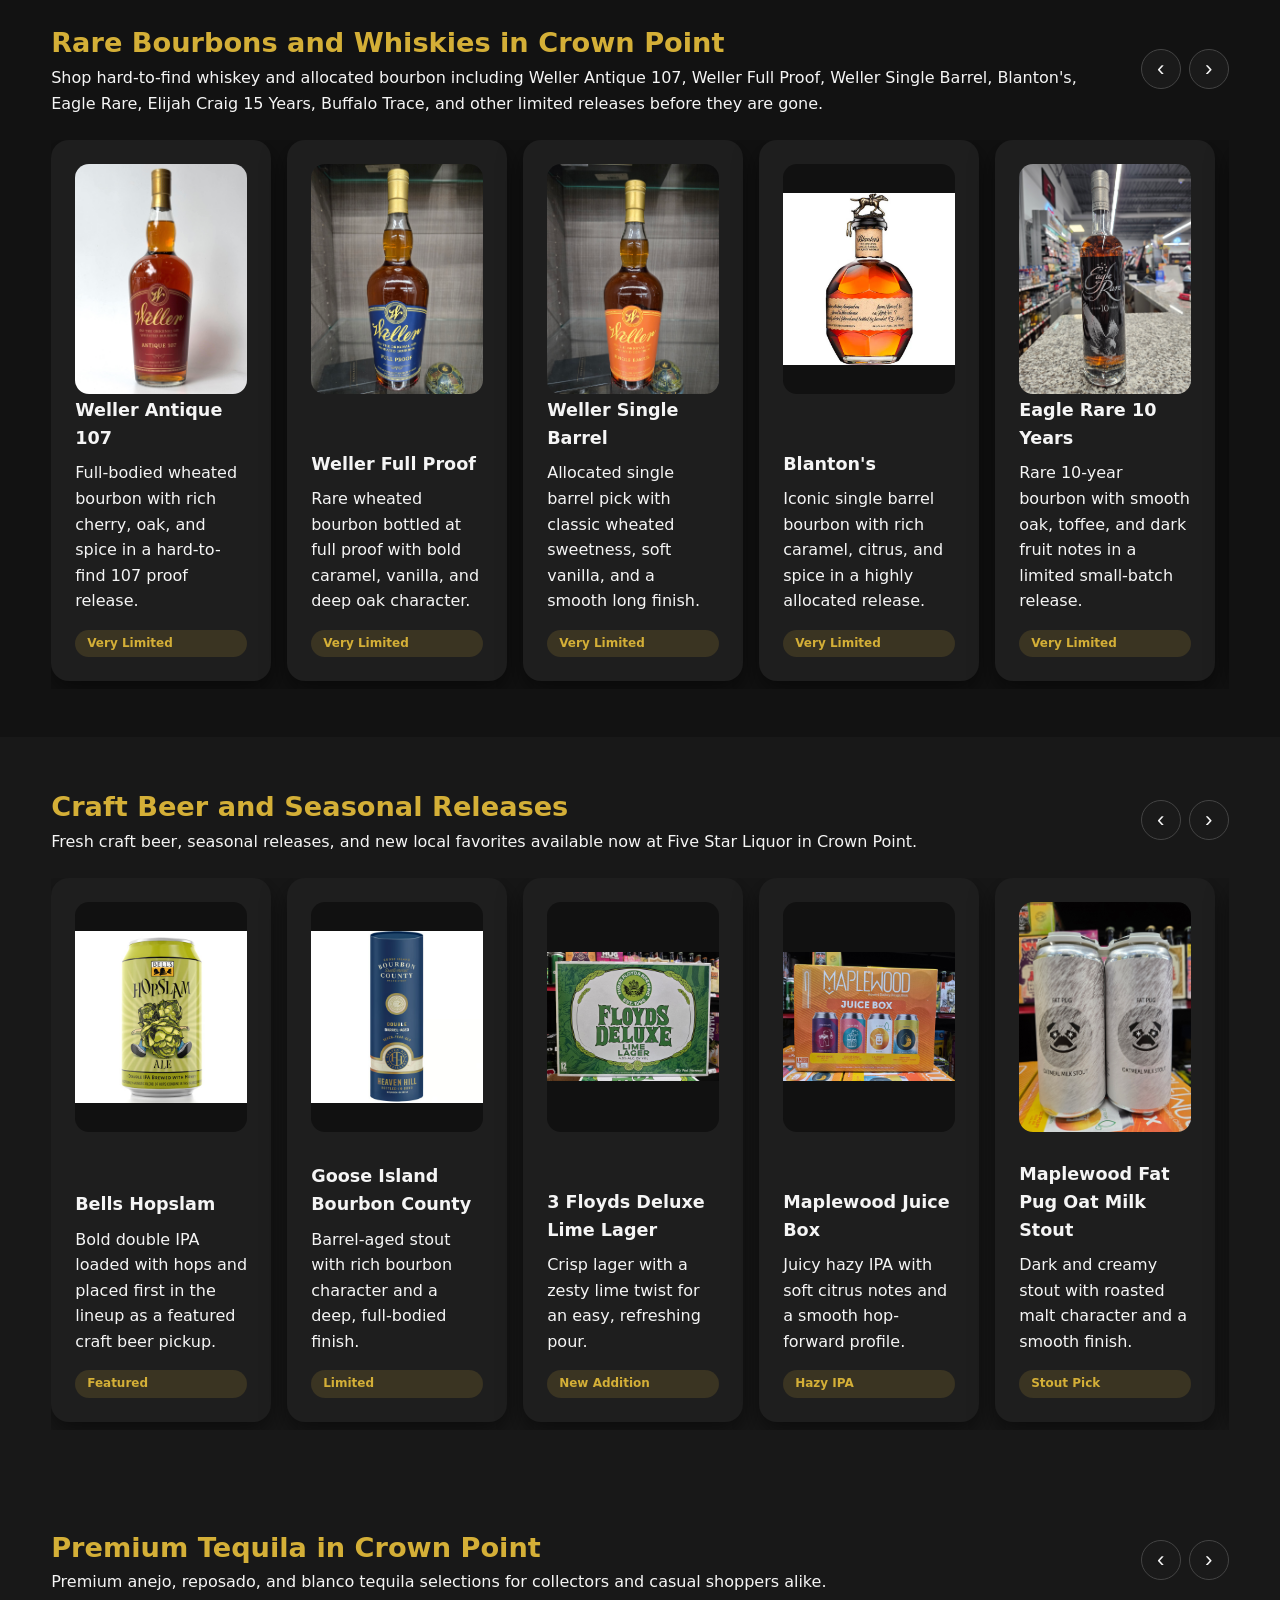
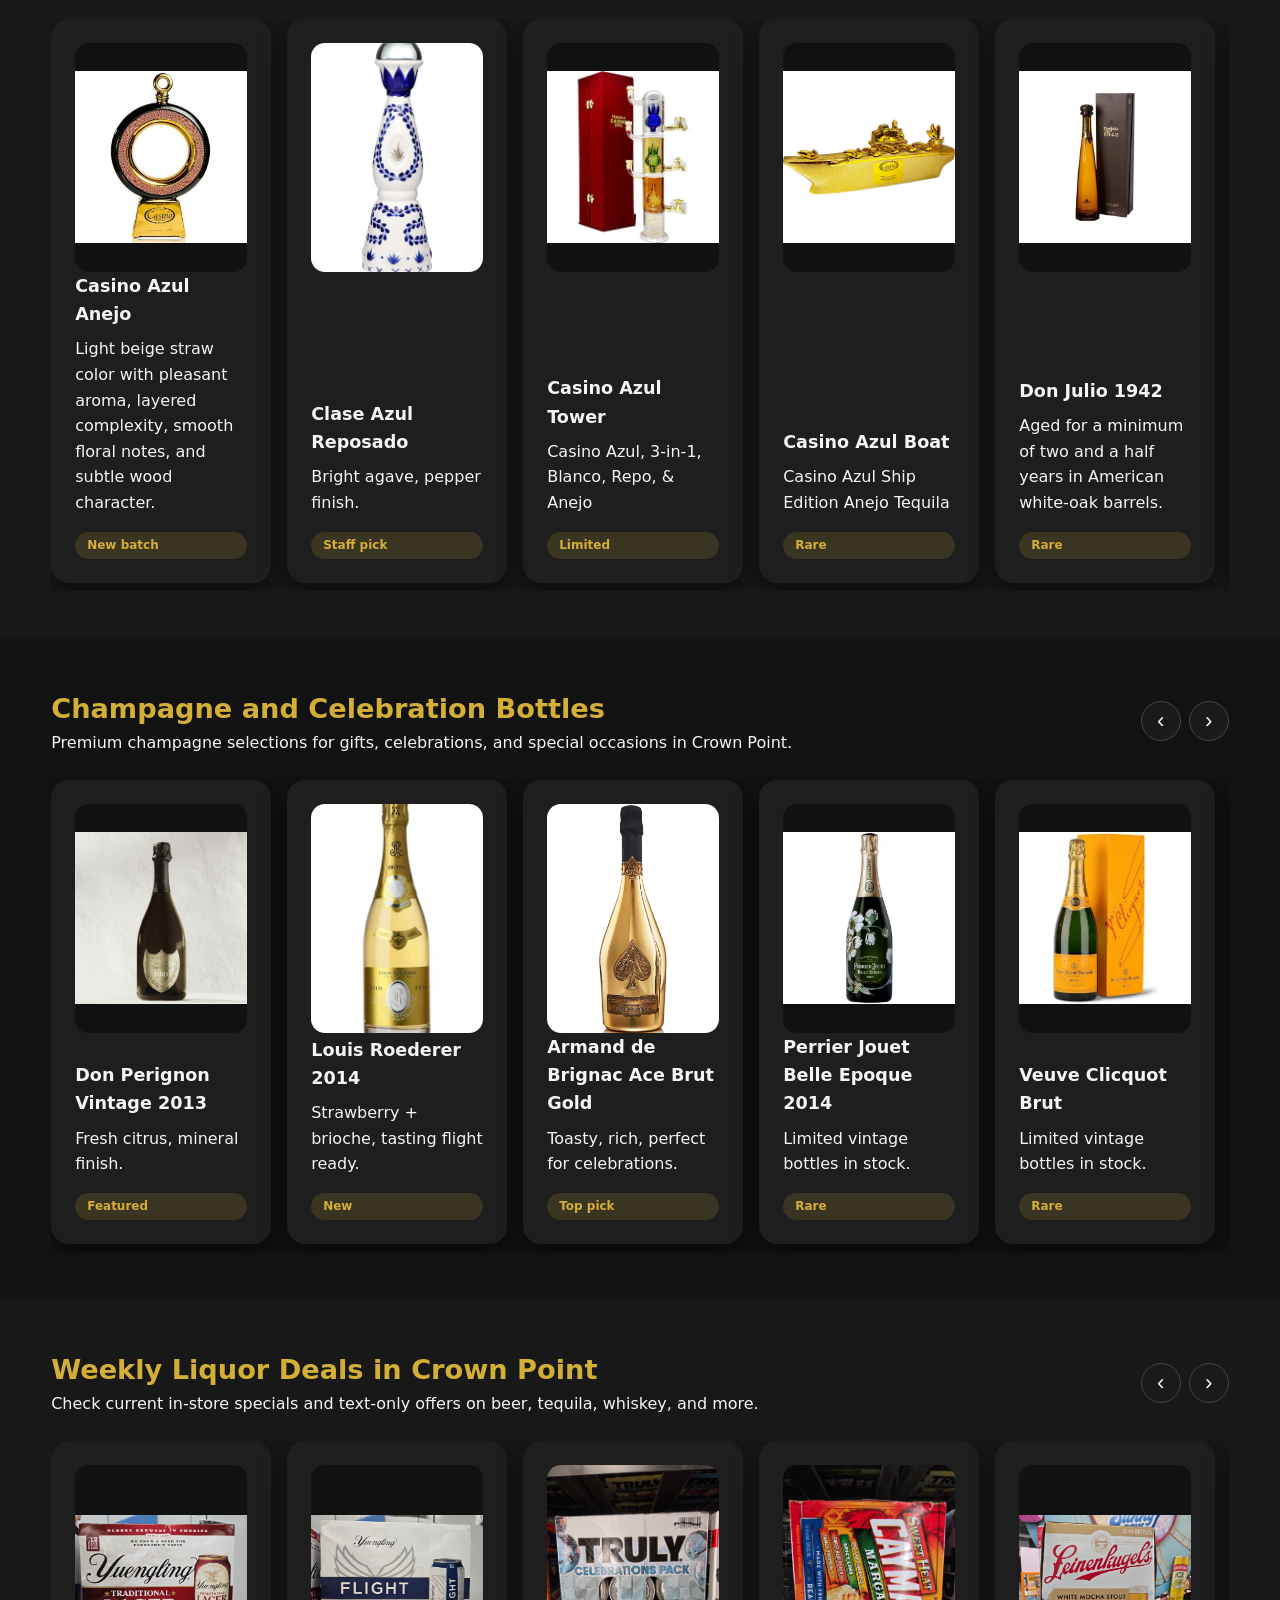
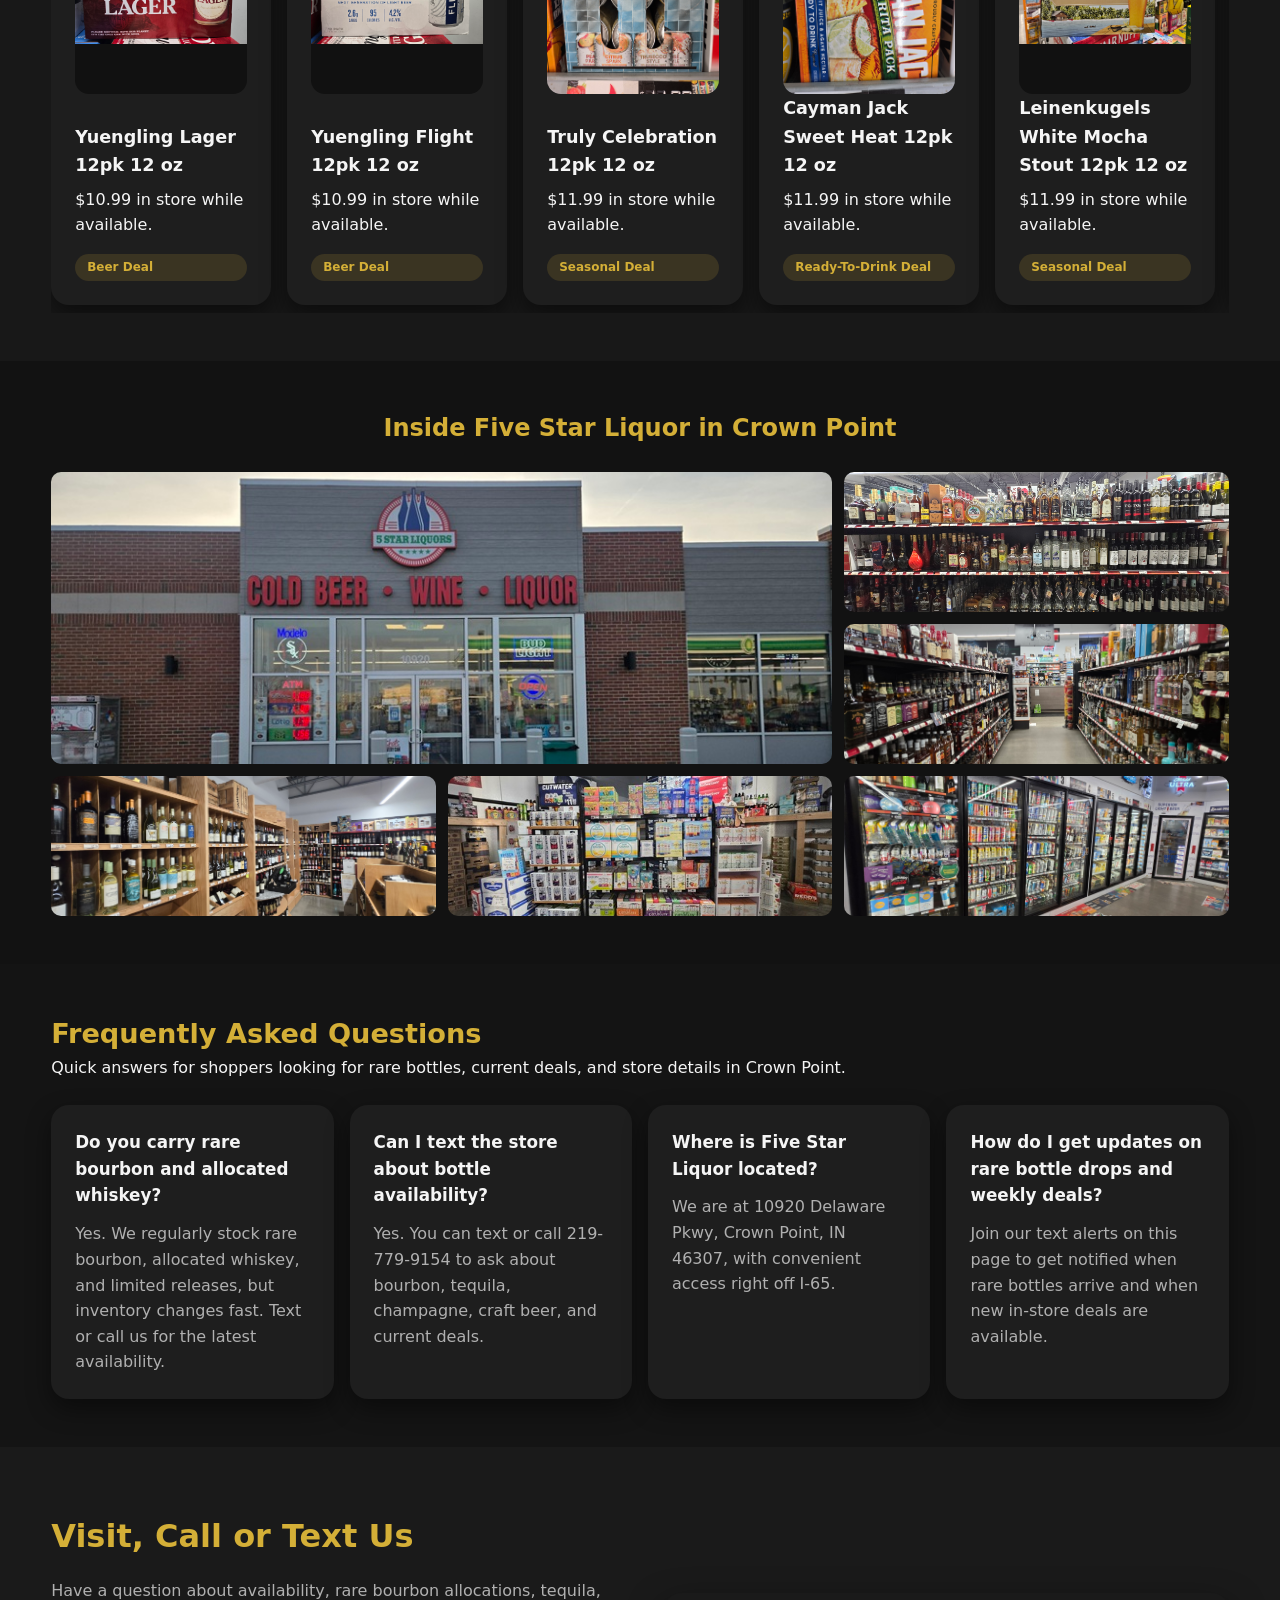
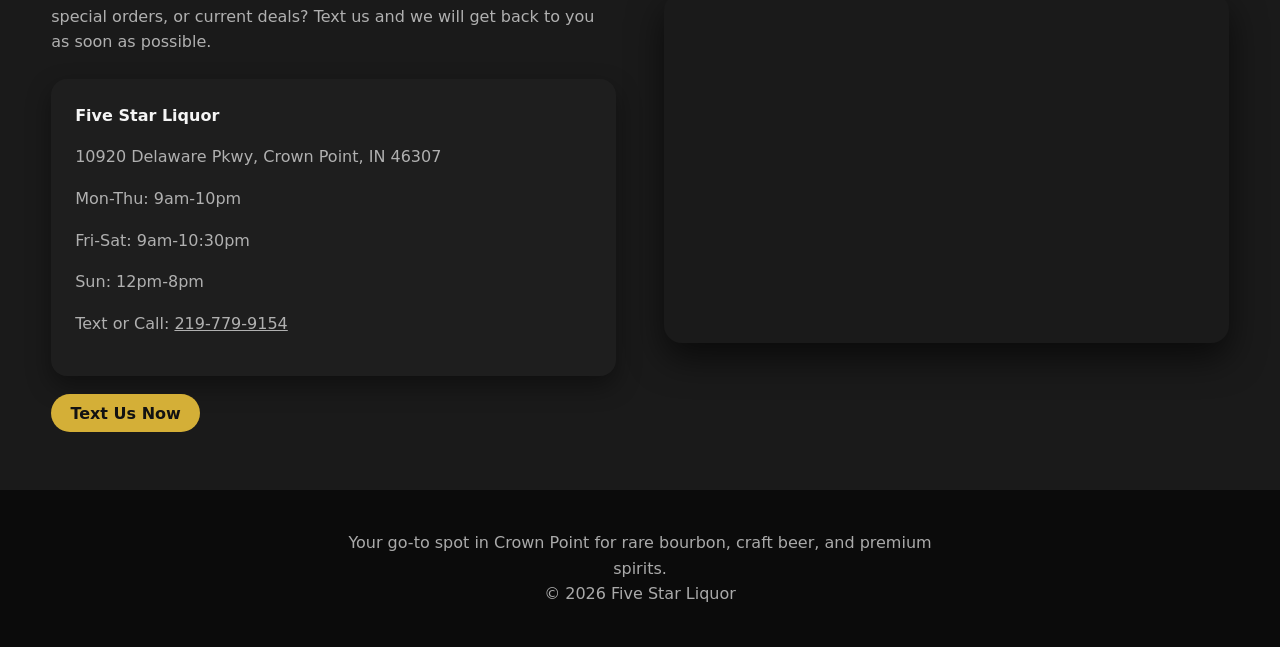
==== commit 268bdd19: "Weller and some other bourbons were added" ====
--- a/index.html
+++ b/index.html
@@ -4,22 +4,24 @@
 <head>
   <meta charset="UTF-8" />
   <meta name="viewport" content="width=device-width, initial-scale=1.0" />
-  <meta name="description" content="Five Star Liquor is a local liquor store in Crown Point, Indiana offering rare bourbon, craft beer, allocated whiskey, limited-time Busch Light Apple, Willett Bourbon, King of Kentucky, tequila, champagne, Macedonian wine, and weekly deals.">
+  <meta name="description" content="Five Star Liquor is a Crown Point, Indiana liquor store with rare bourbon, allocated whiskey, Weller Antique 107, Weller Full Proof, Weller Single Barrel, Eagle Rare, Elijah Craig 15 Years, Buffalo Trace, craft beer, tequila, champagne, and weekly deals.">
   <meta name="google-site-verification" content="tvJbNNr0xcxlRRo2vasfWrqe6aADzrX-kxy9bRBBJkc" />
-  <title>Five Star Liquor | Crown Point, IN Liquor Store | Rare Bourbon, Macedonian Wine, Craft Beer & Deals</title>
+  <title>Five Star Liquor | Crown Point, IN Rare Bourbon, Whiskey, Beer & Tequila</title>
   <meta name="robots" content="index, follow" />
   <link rel="canonical" href="https://www.fivestarliquorscp.com/" />
   <meta property="og:type" content="website" />
   <meta property="og:locale" content="en_US" />
-  <meta property="og:title" content="Five Star Liquor | Crown Point, IN Liquor Store | Rare Bourbon, Macedonian Wine, Craft Beer & Deals" />
-  <meta property="og:description" content="Local liquor store in Crown Point, Indiana with rare bourbon, craft beer, limited-time Busch Light Apple, allocated whiskey, Willett Bourbon, King of Kentucky, premium tequila, champagne, Macedonian wine, and weekly deals." />
+  <meta property="og:title" content="Five Star Liquor | Crown Point, IN Rare Bourbon, Whiskey, Beer & Tequila" />
+  <meta property="og:description" content="Crown Point liquor store with rare bourbon and allocated whiskey including Weller, Eagle Rare, Elijah Craig 15 Years, Buffalo Trace, craft beer, tequila, champagne, and weekly deals." />
   <meta property="og:url" content="https://www.fivestarliquorscp.com/" />
   <meta property="og:site_name" content="Five Star Liquor" />
   <meta property="og:image" content="https://www.fivestarliquorscp.com/images/5starliq.jpg" />
+  <meta property="og:image:alt" content="Five Star Liquor storefront in Crown Point, Indiana" />
   <meta name="twitter:card" content="summary_large_image" />
-  <meta name="twitter:title" content="Five Star Liquor | Crown Point, IN Rare Bourbon, Macedonian Wine & Craft Beer" />
-  <meta name="twitter:description" content="Rare bourbon, craft beer, limited-time Busch Light Apple, Willett Bourbon, King of Kentucky, premium tequila, champagne, Macedonian wine, and liquor deals in Crown Point, Indiana." />
+  <meta name="twitter:title" content="Five Star Liquor | Crown Point, IN Rare Bourbon, Whiskey, Beer & Tequila" />
+  <meta name="twitter:description" content="Rare bourbon and allocated whiskey in Crown Point, Indiana including Weller, Eagle Rare, Elijah Craig 15 Years, Buffalo Trace, craft beer, tequila, champagne, and weekly deals." />
   <meta name="twitter:image" content="https://www.fivestarliquorscp.com/images/5starliq.jpg" />
+  <meta name="twitter:image:alt" content="Five Star Liquor storefront in Crown Point, Indiana" />
   <link rel="icon" type="image/jpeg" href="images/5starliq.jpg" />
   <link rel="apple-touch-icon" href="images/5starliq.jpg" />
   <link rel="stylesheet" href="styles.css" />
@@ -31,7 +33,8 @@
       "url": "https://www.fivestarliquorscp.com/",
       "image": "https://www.fivestarliquorscp.com/images/5starliq.jpg",
       "telephone": "+1-219-779-9154",
-      "description": "Local liquor store in Crown Point, Indiana specializing in rare bourbon, allocated whiskey, limited-time Busch Light Apple, Willett Bourbon, King of Kentucky, tequila, champagne, Macedonian wine, craft beer, and weekly deals.",
+      "description": "Crown Point, Indiana liquor store specializing in rare bourbon, allocated whiskey, Weller, Eagle Rare, Elijah Craig 15 Years, Buffalo Trace, craft beer, tequila, champagne, and weekly deals.",
+      "areaServed": "Crown Point, Indiana",
       "address": {
         "@type": "PostalAddress",
         "streetAddress": "10920 Delaware Pkwy",
@@ -72,15 +75,15 @@
           "name": "Do you carry rare bourbon and allocated whiskey in Crown Point?",
           "acceptedAnswer": {
             "@type": "Answer",
-            "text": "Yes. Five Star Liquor regularly stocks rare bourbon, allocated whiskey, limited releases, seasonal favorites, and hard-to-find bottles including recent featured additions like Busch Light Apple, Willett Bourbon, and King of Kentucky when available. Availability changes often, so the fastest way to hear about new arrivals is to sign up for text alerts or call the store."
+            "text": "Yes. Five Star Liquor regularly stocks rare bourbon, allocated whiskey, limited releases, and hard-to-find bottles including recent additions like Weller Antique 107, Weller Full Proof, Weller Single Barrel, Eagle Rare 10 Years, Elijah Craig Single Barrel 15 Years, and Buffalo Trace when available. Availability changes often, so the fastest way to hear about new arrivals is to sign up for text alerts or call the store."
           }
         },
         {
           "@type": "Question",
-          "name": "Do you have Willett Bourbon or King of Kentucky in Crown Point?",
+          "name": "Do you have Weller, Eagle Rare, or Elijah Craig in Crown Point?",
           "acceptedAnswer": {
             "@type": "Answer",
-            "text": "Five Star Liquor features bottles like Willett Bourbon and King of Kentucky as part of its rare bourbon selection in Crown Point, Indiana. Because allocated inventory changes quickly, text or call the store for current availability."
+            "text": "Five Star Liquor features bottles like Weller Antique 107, Weller Full Proof, Weller Single Barrel, Eagle Rare 10 Years, and Elijah Craig Single Barrel 15 Years as part of its rare bourbon selection in Crown Point, Indiana. Because allocated inventory changes quickly, text or call the store for current availability."
           }
         },
         {
@@ -168,37 +171,35 @@
     </article>
 
     <article class="featured-slide">
-      <img src="images/Featured/Willet.jpg" alt="Willett bourbon bottle, newest featured addition at Five Star Liquor, Crown Point" />
-      <div class="featured-content">
-        <span class="pill">Newest Addition</span>
-        <h2>Willett Bourbon</h2>
-        <p>Willett Bourbon is the newest addition to our featured collection, bringing a distinctive Kentucky whiskey profile that collectors and everyday bourbon fans both appreciate.
-        <br>Known for its rich character, smooth texture, and layered notes of caramel, oak, vanilla, and warm spice, Willett stands out on the shelf and in the glass.
-        <br>If you have been waiting for something new to check out, this latest featured bottle is now front and center.</p>
-      </div>
-    </article>
-
-    <article class="featured-slide">
-      <img src="images/Featured/king_of_kentucky.jpg" alt="King of Kentucky rare bourbon whiskey bottle at Five Star Liquor in Crown Point" />
+      <img src="images/Featured/Weller_antique_single_barrel_Full_proff.jpg" alt="Weller Antique 107, Weller Single Barrel, and Weller Full Proof bourbons at Five Star Liquor in Crown Point" />
       <div class="featured-content">
         <span class="pill">Very Limited</span>
-        <h2>King of Kentucky</h2>
-        <p>King of Kentucky rare bourbon whiskey.
-        A true prize for bourbon collectors, King of Kentucky stands among the most coveted limited releases in American whiskey. Crafted by Brown-Forman, this single-barrel bourbon is known for its rich character, exceptional balance, and remarkable depth.
-        <br>Our collection features three batch releases, each <strong>aged 12 years</strong> and bottled at varying <b>proofs of 105, 107.5, and 110</b>, offering a unique tasting journey across the lineup. Expect bold notes of caramel, oak, dark fruit, and warm spice layered with a smooth, full-bodied finish.
-        <br>Extremely limited and highly sought after, King of Kentucky is a standout bottle for serious whiskey enthusiasts.</p>
+        <h2>Weller Trio</h2>
+        <p>The Weller lineup is front and center in Crown Point with Antique 107, Single Barrel, and Full Proof all featured together.
+        <br>These highly allocated wheated bourbons are among the most requested rare bourbon bottles we carry, known for rich caramel, soft vanilla, bold oak, and collectible appeal.
+        <br>When this trio lands, it does not stay around long.</p>
       </div>
     </article>
 
     <article class="featured-slide">
-      <img src="images/Featured/penelope.png" alt="Penelope limited release bourbon collection" />
+      <img src="images/Bourbon/Elijjah Craig_single barrel_15yrs.jpg" alt="Elijah Craig Single Barrel 15 Years bourbon bottle at Five Star Liquor in Crown Point" />
+      <div class="featured-content">
+        <span class="pill">Very Limited</span>
+        <h2>Elijah Craig Single Barrel 15 Years</h2>
+        <p>This long-aged single barrel release brings the deep oak, caramel, and dark fruit profile bourbon collectors chase.
+        <br>With 15 years in the barrel, it delivers extra richness and a more mature finish than everyday shelf bottles.
+        <br>It is a rare bourbon with serious presence for anyone hunting special pours in Crown Point.</p>
+      </div>
+    </article>
+
+    <article class="featured-slide">
+      <img src="images/Bourbon/eagle rare 10yrs.jpg" alt="Eagle Rare 10 Years bourbon bottle at Five Star Liquor in Crown Point" />
       <div class="featured-content">
         <span class="pill">Limited</span>
-        <h2>Limited Releases - Penelope Collection</h2>
-        <p>
-        Penelope's limited releases are where craftsmanship meets creativity. These rare selections highlight unique barrels, exceptional blending, and innovative finishing techniques.
-        <br>From bold, experimental profiles to carefully aged expressions, each bottle is designed to stand out and deliver a memorable experience for both enthusiasts and collectors.
-        <br>Produced in very small quantities and released only once a year, these bottles are highly sought after and do not stay on shelves for long.</p>
+        <h2>Eagle Rare 10 Years</h2>
+        <p>Eagle Rare is one of those bottles bourbon fans always ask about, and this 10-year release keeps earning that reputation.
+        <br>Expect smooth oak, toffee, and dark fruit with a clean finish that drinks well and still feels special.
+        <br>It is a standout allocated bourbon pickup whenever it hits the shelf.</p>
       </div>
     </article>
   </div>
@@ -208,7 +209,7 @@
     <section id="about-us" class="hero about-hero">
       <div>
         <p class="eyebrow">About Us</p>
-        <h1>Five Star Liquor is Crown Point's neighborhood shop for rare finds, everyday favorites, and real personal service.</h1>
+        <h1>Five Star Liquor is Crown Point's neighborhood shop for rare bourbon, allocated whiskey, everyday favorites, and real personal service.</h1>
         <p class="hero-intro">
           Established in 2021, Five Star Liquor was built with a simple goal: offer an exceptional selection of
           high-quality alcoholic beverages in a store that feels welcoming, well-organized, and easy to shop. From rare
@@ -316,7 +317,7 @@
       <div class="section-head">
         <div>
           <h2>Rare Bourbons and Whiskies in Crown Point</h2>
-          <p>Shop hard-to-find whiskey, allocated bourbon, Willett Bourbon, King of Kentucky, and other limited releases before they are gone.</p>
+          <p>Shop hard-to-find whiskey and allocated bourbon including Weller Antique 107, Weller Full Proof, Weller Single Barrel, Blanton's, Eagle Rare, Elijah Craig 15 Years, Buffalo Trace, and other limited releases before they are gone.</p>
         </div>
         <div class="carousel-controls">
           <button class="carousel-btn" data-carousel="allocations" data-direction="prev" aria-label="Previous bourbon products">‹</button>
@@ -324,6 +325,96 @@
         </div>
       </div>
       <div class="carousel" data-carousel-track="allocations">
+        <article class="card">
+          <div class="card-image">
+            <img src="images/Bourbon/Weller107.jpg" alt="Weller Antique 107 bourbon bottle at Five Star Liquor in Crown Point" loading="lazy" width="300" height="400" />
+          </div>
+          <div class="card-body">
+          <h3>Weller Antique 107</h3>
+          <p>Full-bodied wheated bourbon with rich cherry, oak, and spice in a hard-to-find 107 proof release.</p>
+          <span class="pill">Very Limited</span>
+          </div>
+        </article>
+        <article class="card">
+          <div class="card-image">
+            <img src="images/Bourbon/Weller_Fullproof.jpg" alt="Weller Full Proof bourbon bottle at Five Star Liquor in Crown Point" loading="lazy" width="300" height="400" />
+          </div>
+          <div class="card-body">
+          <h3>Weller Full Proof</h3>
+          <p>Rare wheated bourbon bottled at full proof with bold caramel, vanilla, and deep oak character.</p>
+          <span class="pill">Very Limited</span>
+          </div>
+        </article>
+        <article class="card">
+          <div class="card-image">
+            <img src="images/Bourbon/Weller_Single_Barrelo.jpg" alt="Weller Single Barrel bourbon bottle at Five Star Liquor in Crown Point" loading="lazy" width="300" height="400" />
+          </div>
+          <div class="card-body">
+          <h3>Weller Single Barrel</h3>
+          <p>Allocated single barrel pick with classic wheated sweetness, soft vanilla, and a smooth long finish.</p>
+          <span class="pill">Very Limited</span>
+          </div>
+        </article>
+        <article class="card">
+          <div class="card-image">
+            <img src="images/Bourbon/Blantons.JPG" alt="Blanton's Single Barrel bourbon bottle at Five Star Liquor in Crown Point" loading="lazy" width="300" height="400" />
+          </div>
+          <div class="card-body">
+          <h3>Blanton's</h3>
+          <p>Iconic single barrel bourbon with rich caramel, citrus, and spice in a highly allocated release.</p>
+          <span class="pill">Very Limited</span>
+          </div>
+        </article>
+        <article class="card">
+          <div class="card-image">
+            <img src="images/Bourbon/eagle rare 10yrs.jpg" alt="Eagle Rare 10 Years bourbon bottle at Five Star Liquor in Crown Point" loading="lazy" width="300" height="400" />
+          </div>
+          <div class="card-body">
+          <h3>Eagle Rare 10 Years</h3>
+          <p>Rare 10-year bourbon with smooth oak, toffee, and dark fruit notes in a limited small-batch release.</p>
+          <span class="pill">Very Limited</span>
+          </div>
+        </article>
+        <article class="card">
+          <div class="card-image">
+            <img src="images/Bourbon/buffalo_trace.png" alt="Buffalo Trace bourbon bottle at Five Star Liquor in Crown Point" loading="lazy" width="300" height="400" />
+          </div>
+          <div class="card-body">
+          <h3>Buffalo Trace</h3>
+          <p>Classic Kentucky bourbon with vanilla, caramel, and gentle spice from one of the most in-demand distilleries.</p>
+          <span class="pill">Limited</span>
+          </div>
+        </article>
+        <article class="card">
+          <div class="card-image">
+            <img src="images/Bourbon/E.h Taylor Single Barrel.jpg" alt="E.H. Taylor Single Barrel bourbon bottle at Five Star Liquor in Crown Point" loading="lazy" width="300" height="400" />
+          </div>
+          <div class="card-body">
+          <h3>E.H. Taylor Single Barrel</h3>
+          <p>Rare single barrel bourbon with layered toffee, toasted oak, and signature Bottled in Bond depth.</p>
+          <span class="pill">Very Limited</span>
+          </div>
+        </article>
+        <article class="card">
+          <div class="card-image">
+            <img src="images/Bourbon/Elijjah Craig_single barrel_15yrs.jpg" alt="Elijah Craig Single Barrel 15 Years bourbon bottle at Five Star Liquor in Crown Point" loading="lazy" width="300" height="400" />
+          </div>
+          <div class="card-body">
+          <h3>Elijah Craig Single Barrel 15 Years</h3>
+          <p>Long-aged single barrel bourbon with deep oak, caramel, and dark fruit notes in a scarce release.</p>
+          <span class="pill">Very Limited</span>
+          </div>
+        </article>
+        <article class="card">
+          <div class="card-image">
+            <img src="images/Bourbon/old Fitzgerald.jpg" alt="Old Fitzgerald bourbon bottle at Five Star Liquor in Crown Point" loading="lazy" width="300" height="400" />
+          </div>
+          <div class="card-body">
+          <h3>Old Fitzgerald</h3>
+          <p>Highly sought-after bottled-in-bond wheated bourbon with elegant caramel, oak, and warm baking spice.</p>
+          <span class="pill">Very Limited</span>
+          </div>
+        </article>
         <article class="card">
           <div class="card-image">
             <img src="images/Featured/king_of_kentucky.jpg" alt="King of Kentucky rare bourbon whiskey bottle in Crown Point at Five Star Liquor" loading="lazy" width="300" height="400" />
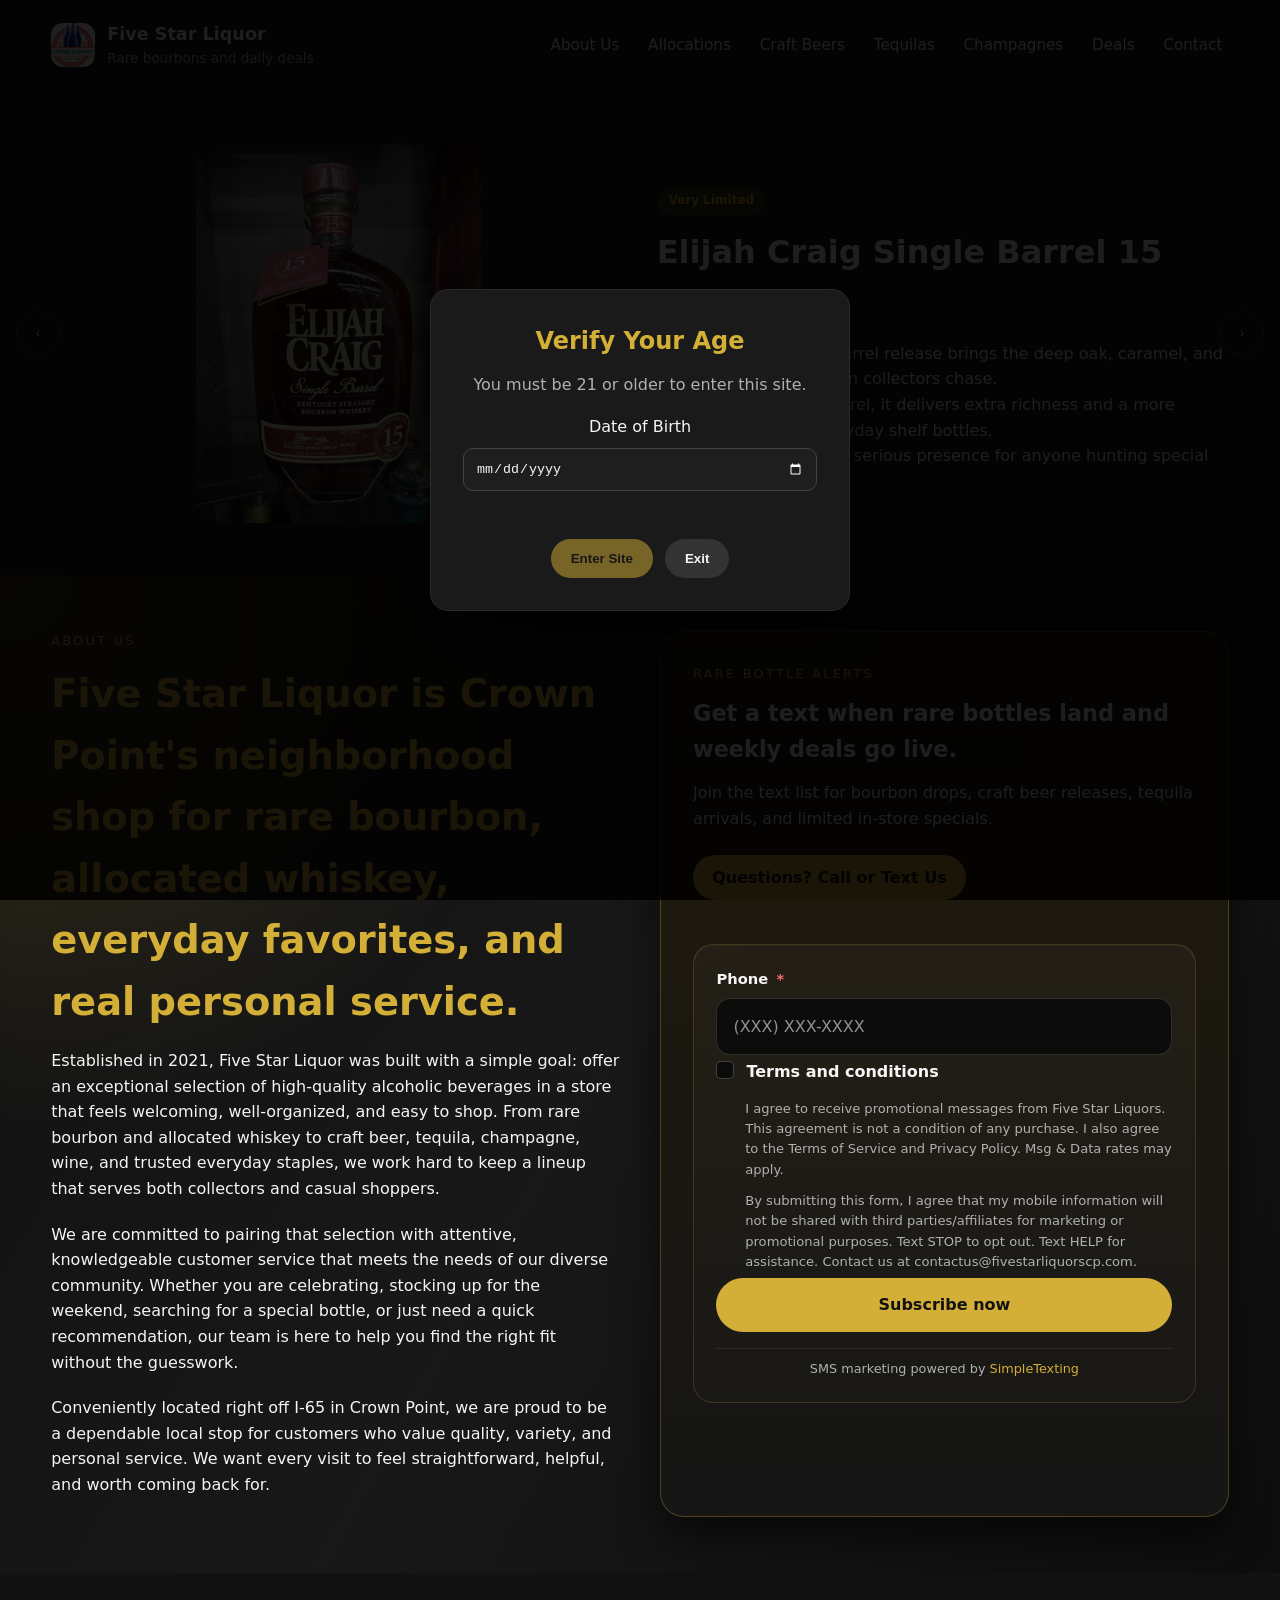
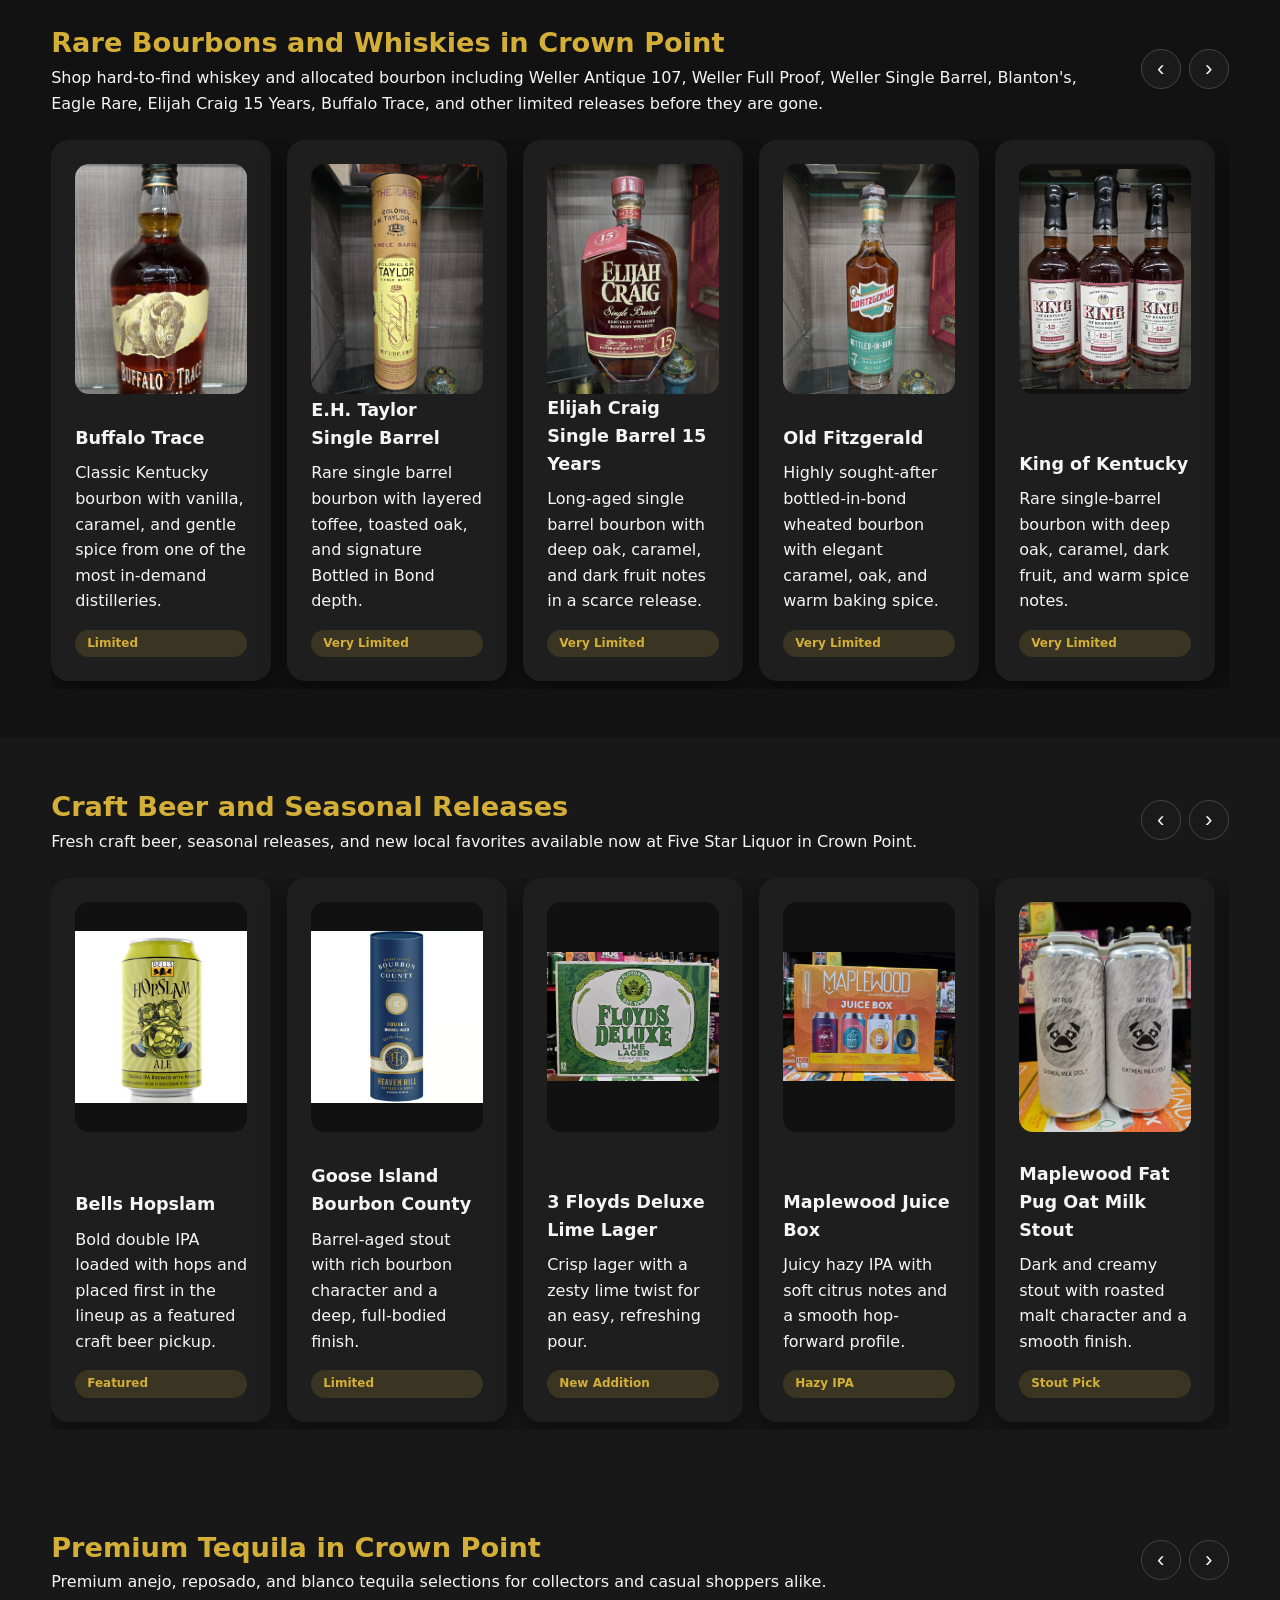
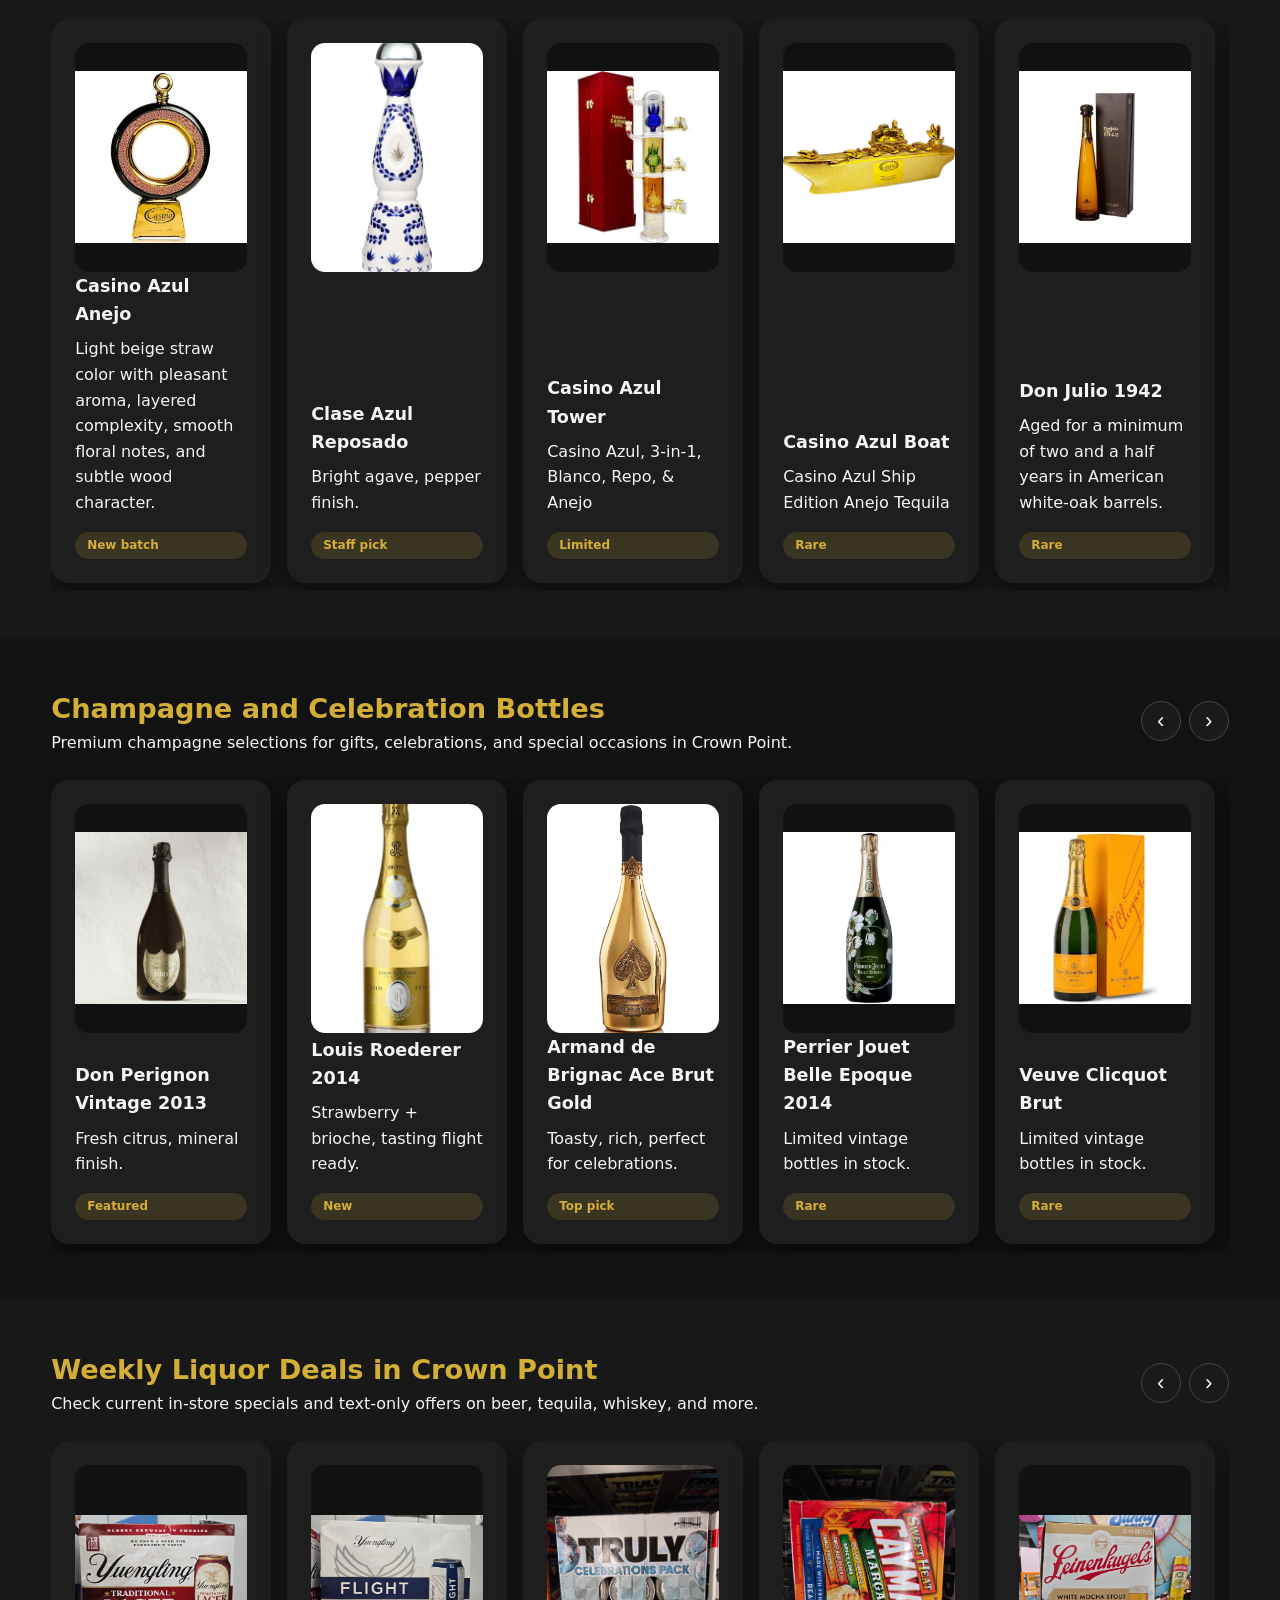
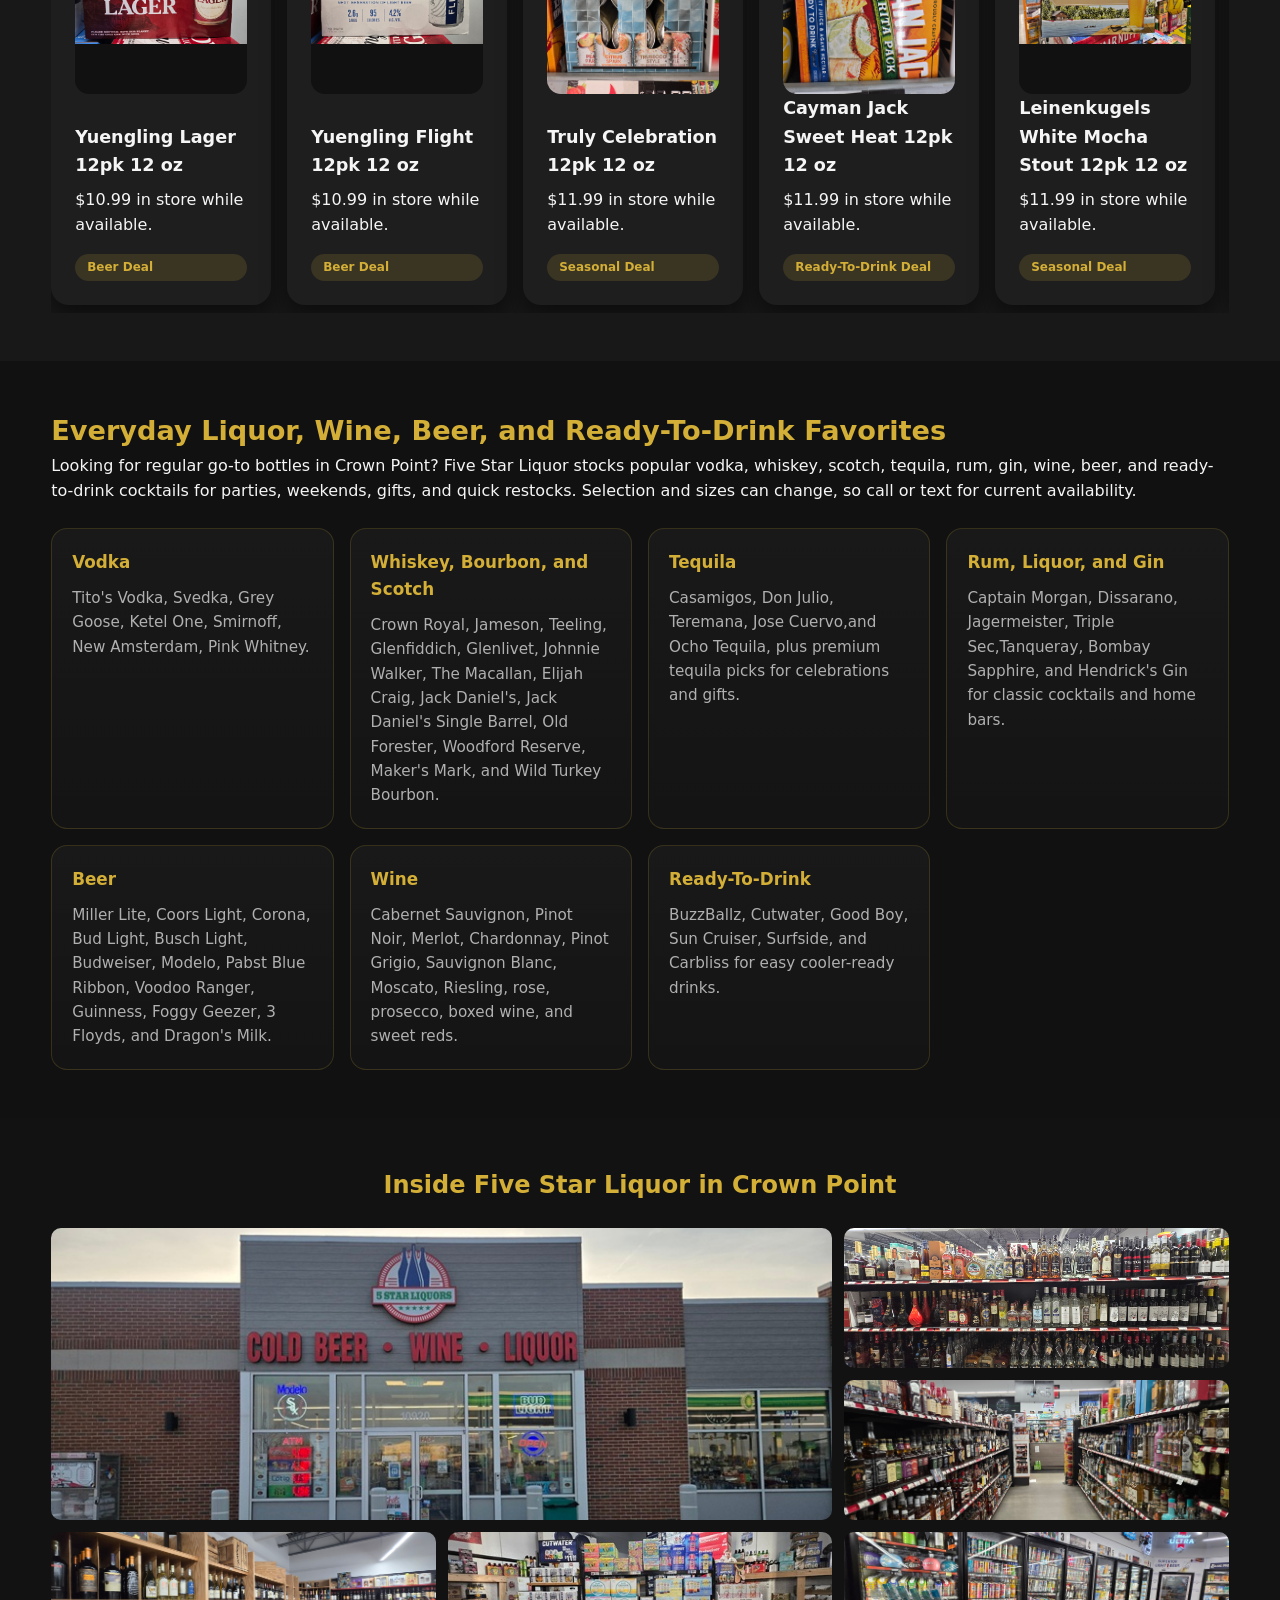
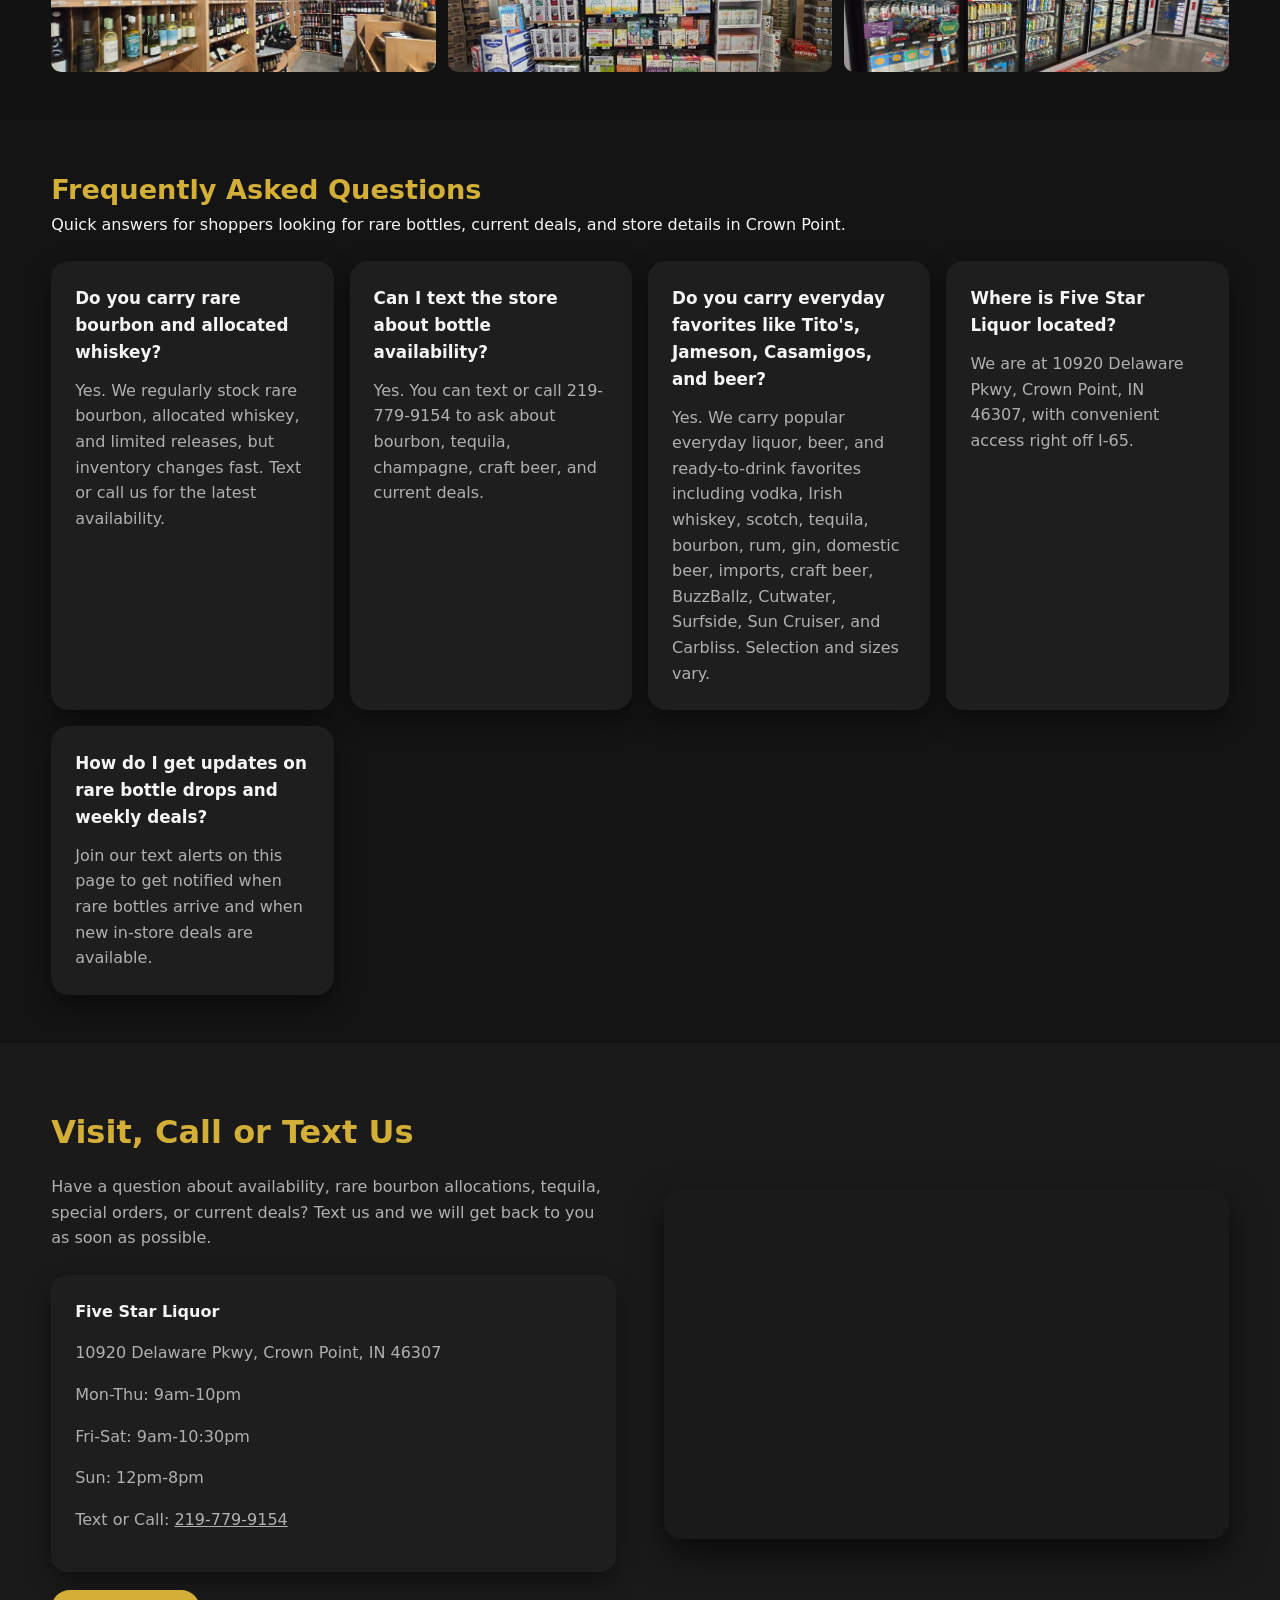
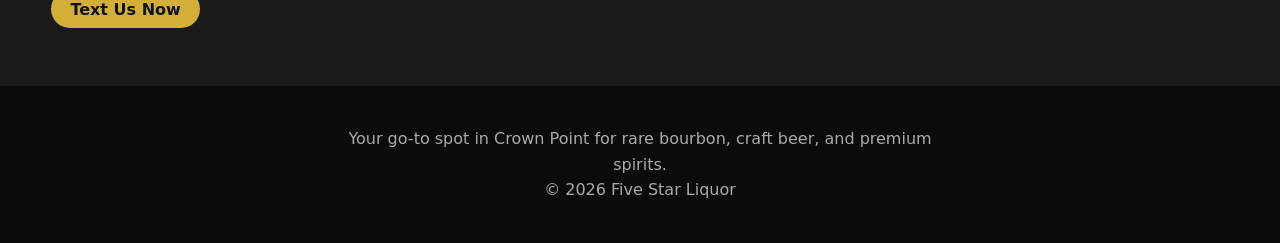
==== commit 8cd6f26a: "Sold Out addition and everyday section addition" ====
--- a/index.html
+++ b/index.html
@@ -4,27 +4,36 @@
 <head>
   <meta charset="UTF-8" />
   <meta name="viewport" content="width=device-width, initial-scale=1.0" />
-  <meta name="description" content="Five Star Liquor is a Crown Point, Indiana liquor store with rare bourbon, allocated whiskey, Weller Antique 107, Weller Full Proof, Weller Single Barrel, Eagle Rare, Elijah Craig 15 Years, Buffalo Trace, craft beer, tequila, champagne, and weekly deals.">
+  <meta name="description" content="Five Star Liquor in Crown Point, Indiana carries everyday favorites, rare bourbon, whiskey, vodka, tequila, scotch, wine, craft beer, RTDs, champagne, and weekly deals including Tito's, Jameson, Casamigos, Don Julio, Jack Daniel's, Modelo, Corona, and Guinness.">
   <meta name="google-site-verification" content="tvJbNNr0xcxlRRo2vasfWrqe6aADzrX-kxy9bRBBJkc" />
-  <title>Five Star Liquor | Crown Point, IN Rare Bourbon, Whiskey, Beer & Tequila</title>
+  <title>Five Star Liquor | Crown Point, IN Bourbon, Vodka, Whiskey, Beer & Tequila</title>
   <meta name="robots" content="index, follow" />
   <link rel="canonical" href="https://www.fivestarliquorscp.com/" />
   <meta property="og:type" content="website" />
   <meta property="og:locale" content="en_US" />
-  <meta property="og:title" content="Five Star Liquor | Crown Point, IN Rare Bourbon, Whiskey, Beer & Tequila" />
-  <meta property="og:description" content="Crown Point liquor store with rare bourbon and allocated whiskey including Weller, Eagle Rare, Elijah Craig 15 Years, Buffalo Trace, craft beer, tequila, champagne, and weekly deals." />
+  <meta property="og:title" content="Five Star Liquor | Crown Point, IN Bourbon, Vodka, Whiskey, Beer & Tequila" />
+  <meta property="og:description" content="Crown Point liquor store with everyday favorites, rare bourbon, vodka, whiskey, tequila, scotch, wine, beer, RTDs, champagne, and weekly deals including Tito's, Jameson, Casamigos, Don Julio, Jack Daniel's, Modelo, Corona, and Guinness." />
   <meta property="og:url" content="https://www.fivestarliquorscp.com/" />
   <meta property="og:site_name" content="Five Star Liquor" />
   <meta property="og:image" content="https://www.fivestarliquorscp.com/images/5starliq.jpg" />
   <meta property="og:image:alt" content="Five Star Liquor storefront in Crown Point, Indiana" />
   <meta name="twitter:card" content="summary_large_image" />
-  <meta name="twitter:title" content="Five Star Liquor | Crown Point, IN Rare Bourbon, Whiskey, Beer & Tequila" />
-  <meta name="twitter:description" content="Rare bourbon and allocated whiskey in Crown Point, Indiana including Weller, Eagle Rare, Elijah Craig 15 Years, Buffalo Trace, craft beer, tequila, champagne, and weekly deals." />
+  <meta name="twitter:title" content="Five Star Liquor | Crown Point, IN Bourbon, Vodka, Whiskey, Beer & Tequila" />
+  <meta name="twitter:description" content="Everyday liquor favorites, rare bourbon, vodka, whiskey, tequila, scotch, wine, beer, RTDs, champagne, and weekly deals in Crown Point, Indiana." />
   <meta name="twitter:image" content="https://www.fivestarliquorscp.com/images/5starliq.jpg" />
   <meta name="twitter:image:alt" content="Five Star Liquor storefront in Crown Point, Indiana" />
   <link rel="icon" type="image/jpeg" href="images/5starliq.jpg" />
   <link rel="apple-touch-icon" href="images/5starliq.jpg" />
   <link rel="stylesheet" href="styles.css" />
+  <!-- Google tag (gtag.js) -->
+<script async src="https://www.googletagmanager.com/gtag/js?id=G-9G18LQLRWQ"></script>
+<script>
+  window.dataLayer = window.dataLayer || [];
+  function gtag(){dataLayer.push(arguments);}
+  gtag('js', new Date());
+
+  gtag('config', 'G-9G18LQLRWQ');
+</script>
   <script type="application/ld+json">
     {
       "@context": "https://schema.org",
@@ -33,7 +42,7 @@
       "url": "https://www.fivestarliquorscp.com/",
       "image": "https://www.fivestarliquorscp.com/images/5starliq.jpg",
       "telephone": "+1-219-779-9154",
-      "description": "Crown Point, Indiana liquor store specializing in rare bourbon, allocated whiskey, Weller, Eagle Rare, Elijah Craig 15 Years, Buffalo Trace, craft beer, tequila, champagne, and weekly deals.",
+      "description": "Crown Point, Indiana liquor store carrying everyday favorites, rare bourbon, allocated whiskey, vodka, tequila, scotch, Irish whiskey, wine, craft beer, RTDs, champagne, and weekly deals.",
       "areaServed": "Crown Point, Indiana",
       "address": {
         "@type": "PostalAddress",
@@ -96,6 +105,14 @@
         },
         {
           "@type": "Question",
+          "name": "Do you carry everyday liquor, beer, and ready-to-drink favorites?",
+          "acceptedAnswer": {
+            "@type": "Answer",
+            "text": "Yes. Five Star Liquor carries everyday favorites including Tito's Vodka, Svedka, Grey Goose, Ketel One, Smirnoff, Jameson, Teeling, Glenfiddich, Glenlivet, Johnnie Walker, The Macallan, Captain Morgan, Tanqueray, Bombay Sapphire, Hendrick's Gin, Casamigos, Don Julio, Teremana, Jack Daniel's, Old Forester, Wild Turkey, Miller Lite, Coors Light, Corona, Bud Light, Busch Light, Budweiser, Modelo, Pabst Blue Ribbon, Voodoo Ranger, Guinness, Dragon's Milk, BuzzBallz, Cutwater, Good Boy, Sun Cruiser, Surfside, Carbliss, red wine, white wine, rose, prosecco, and champagne. Selection and sizes vary by availability."
+          }
+        },
+        {
+          "@type": "Question",
           "name": "Where is Five Star Liquor located?",
           "acceptedAnswer": {
             "@type": "Answer",
@@ -170,10 +187,10 @@
       </div>
     </article>
 
-    <article class="featured-slide">
+    <article class="featured-slide" data-sold-out="true">
       <img src="images/Featured/Weller_antique_single_barrel_Full_proff.jpg" alt="Weller Antique 107, Weller Single Barrel, and Weller Full Proof bourbons at Five Star Liquor in Crown Point" />
       <div class="featured-content">
-        <span class="pill">Very Limited</span>
+        <span class="pill">Sold Out</span>
         <h2>Weller Trio</h2>
         <p>The Weller lineup is front and center in Crown Point with Antique 107, Single Barrel, and Full Proof all featured together.
         <br>These highly allocated wheated bourbons are among the most requested rare bourbon bottles we carry, known for rich caramel, soft vanilla, bold oak, and collectible appeal.
@@ -192,10 +209,10 @@
       </div>
     </article>
 
-    <article class="featured-slide">
+    <article class="featured-slide" data-sold-out="true">
       <img src="images/Bourbon/eagle rare 10yrs.jpg" alt="Eagle Rare 10 Years bourbon bottle at Five Star Liquor in Crown Point" />
       <div class="featured-content">
-        <span class="pill">Limited</span>
+        <span class="pill">Sold Out</span>
         <h2>Eagle Rare 10 Years</h2>
         <p>Eagle Rare is one of those bottles bourbon fans always ask about, and this 10-year release keeps earning that reputation.
         <br>Expect smooth oak, toffee, and dark fruit with a clean finish that drinks well and still feels special.
@@ -325,54 +342,54 @@
         </div>
       </div>
       <div class="carousel" data-carousel-track="allocations">
-        <article class="card">
+        <article class="card" data-sold-out="true">
           <div class="card-image">
             <img src="images/Bourbon/Weller107.jpg" alt="Weller Antique 107 bourbon bottle at Five Star Liquor in Crown Point" loading="lazy" width="300" height="400" />
           </div>
           <div class="card-body">
           <h3>Weller Antique 107</h3>
           <p>Full-bodied wheated bourbon with rich cherry, oak, and spice in a hard-to-find 107 proof release.</p>
-          <span class="pill">Very Limited</span>
-          </div>
-        </article>
-        <article class="card">
+          <span class="pill">Sold Out</span>
+          </div>
+        </article>
+        <article class="card" data-sold-out="true">
           <div class="card-image">
             <img src="images/Bourbon/Weller_Fullproof.jpg" alt="Weller Full Proof bourbon bottle at Five Star Liquor in Crown Point" loading="lazy" width="300" height="400" />
           </div>
           <div class="card-body">
           <h3>Weller Full Proof</h3>
           <p>Rare wheated bourbon bottled at full proof with bold caramel, vanilla, and deep oak character.</p>
-          <span class="pill">Very Limited</span>
-          </div>
-        </article>
-        <article class="card">
+          <span class="pill">Sold Out</span>
+          </div>
+        </article>
+        <article class="card" data-sold-out="true">
           <div class="card-image">
             <img src="images/Bourbon/Weller_Single_Barrelo.jpg" alt="Weller Single Barrel bourbon bottle at Five Star Liquor in Crown Point" loading="lazy" width="300" height="400" />
           </div>
           <div class="card-body">
           <h3>Weller Single Barrel</h3>
           <p>Allocated single barrel pick with classic wheated sweetness, soft vanilla, and a smooth long finish.</p>
-          <span class="pill">Very Limited</span>
-          </div>
-        </article>
-        <article class="card">
+          <span class="pill">Sold Out</span>
+          </div>
+        </article>
+        <article class="card" data-sold-out="true">
           <div class="card-image">
             <img src="images/Bourbon/Blantons.JPG" alt="Blanton's Single Barrel bourbon bottle at Five Star Liquor in Crown Point" loading="lazy" width="300" height="400" />
           </div>
           <div class="card-body">
           <h3>Blanton's</h3>
           <p>Iconic single barrel bourbon with rich caramel, citrus, and spice in a highly allocated release.</p>
-          <span class="pill">Very Limited</span>
-          </div>
-        </article>
-        <article class="card">
+          <span class="pill">Sold Out</span>
+          </div>
+        </article>
+        <article class="card" data-sold-out="true">
           <div class="card-image">
             <img src="images/Bourbon/eagle rare 10yrs.jpg" alt="Eagle Rare 10 Years bourbon bottle at Five Star Liquor in Crown Point" loading="lazy" width="300" height="400" />
           </div>
           <div class="card-body">
           <h3>Eagle Rare 10 Years</h3>
           <p>Rare 10-year bourbon with smooth oak, toffee, and dark fruit notes in a limited small-batch release.</p>
-          <span class="pill">Very Limited</span>
+          <span class="pill">Sold Out</span>
           </div>
         </article>
         <article class="card">
@@ -909,6 +926,45 @@
       </div>
     </section>
 
+    <section class="content-section everyday-favorites">
+      <div class="section-head">
+        <div>
+          <h2>Everyday Liquor, Wine, Beer, and Ready-To-Drink Favorites</h2>
+          <p>Looking for regular go-to bottles in Crown Point? Five Star Liquor stocks popular vodka, whiskey, scotch, tequila, rum, gin, wine, beer, and ready-to-drink cocktails for parties, weekends, gifts, and quick restocks. Selection and sizes can change, so call or text for current availability.</p>
+        </div>
+      </div>
+      <div class="favorites-grid">
+        <article class="favorite-group">
+          <h3>Vodka</h3>
+          <p>Tito's Vodka, Svedka, Grey Goose, Ketel One, Smirnoff, New Amsterdam, Pink Whitney.</p>
+        </article>
+        <article class="favorite-group">
+          <h3>Whiskey, Bourbon, and Scotch</h3>
+          <p>Crown Royal, Jameson, Teeling, Glenfiddich, Glenlivet, Johnnie Walker, The Macallan, Elijah Craig, Jack Daniel's, Jack Daniel's Single Barrel, Old Forester, Woodford Reserve, Maker's Mark, and Wild Turkey Bourbon.</p>
+        </article>
+        <article class="favorite-group">
+          <h3>Tequila</h3>
+          <p>Casamigos, Don Julio, Teremana, Jose Cuervo,and Ocho Tequila, plus premium tequila picks for celebrations and gifts.</p>
+        </article>
+        <article class="favorite-group">
+          <h3>Rum, Liquor, and Gin</h3>
+          <p>Captain Morgan, Dissarano, Jagermeister, Triple Sec,Tanqueray, Bombay Sapphire, and Hendrick's Gin for classic cocktails and home bars.</p>
+        </article>
+        <article class="favorite-group">
+          <h3>Beer</h3>
+          <p>Miller Lite, Coors Light, Corona, Bud Light, Busch Light, Budweiser, Modelo, Pabst Blue Ribbon, Voodoo Ranger, Guinness, Foggy Geezer, 3 Floyds, and Dragon's Milk.</p>
+        </article>
+        <article class="favorite-group">
+          <h3>Wine</h3>
+          <p>Cabernet Sauvignon, Pinot Noir, Merlot, Chardonnay, Pinot Grigio, Sauvignon Blanc, Moscato, Riesling, rose, prosecco, boxed wine, and sweet reds.</p>
+        </article>
+        <article class="favorite-group">
+          <h3>Ready-To-Drink</h3>
+          <p>BuzzBallz, Cutwater, Good Boy, Sun Cruiser, Surfside, and Carbliss for easy cooler-ready drinks.</p>
+        </article>
+      </div>
+    </section>
+
   <section class="store-gallery">
   <h2>Inside Five Star Liquor in Crown Point</h2>
 
@@ -940,6 +996,10 @@
         <article class="faq-card">
           <h3>Can I text the store about bottle availability?</h3>
           <p>Yes. You can text or call <a href="tel:2197799154">219-779-9154</a> to ask about bourbon, tequila, champagne, craft beer, and current deals.</p>
+        </article>
+        <article class="faq-card">
+          <h3>Do you carry everyday favorites like Tito's, Jameson, Casamigos, and beer?</h3>
+          <p>Yes. We carry popular everyday liquor, beer, and ready-to-drink favorites including vodka, Irish whiskey, scotch, tequila, bourbon, rum, gin, domestic beer, imports, craft beer, BuzzBallz, Cutwater, Surfside, Sun Cruiser, and Carbliss. Selection and sizes vary.</p>
         </article>
         <article class="faq-card">
           <h3>Where is Five Star Liquor located?</h3>
--- a/styles.css
+++ b/styles.css
@@ -233,6 +233,11 @@
   scrollbar-width: thin;
 }
 
+.carousel [data-sold-out="true"],
+.featured-track [data-sold-out="true"] {
+  order: 999;
+}
+
 .card {
   background: var(--card);
   border-radius: 18px;
@@ -242,6 +247,22 @@
   display: flex;
   flex-direction: column;
   justify-content: space-between;
+}
+
+.card[data-sold-out="true"] {
+  border: 1px solid rgba(255, 255, 255, 0.14);
+  opacity: 0.72;
+}
+
+.card[data-sold-out="true"] .card-image img,
+.featured-slide[data-sold-out="true"] img {
+  filter: grayscale(1) contrast(0.9);
+}
+
+.card[data-sold-out="true"] .pill,
+.featured-slide[data-sold-out="true"] .pill {
+  background: rgba(255, 255, 255, 0.12);
+  color: #d8d8d8;
 }
 
 .card h3 {
@@ -308,6 +329,7 @@
   align-items: center;
   min-height: 420px;
   scroll-snap-align: start;
+  position: relative;
 }
 
 .featured-slide img {
@@ -315,6 +337,10 @@
   height: 100%;
   object-fit: contain;
   max-height: 380px;
+}
+
+.featured-slide[data-sold-out="true"] {
+  opacity: 0.78;
 }
 
 .featured-content h2 {
@@ -359,6 +385,7 @@
   display: flex;
   align-items: center;
   justify-content: center;
+  position: relative;
 }
 
 .card-image img {
@@ -370,6 +397,24 @@
 
 .card:hover .card-image img {
   transform: scale(1.05);
+}
+
+.card[data-sold-out="true"] .card-image::after,
+.featured-slide[data-sold-out="true"]::after {
+  content: "Sold Out";
+  position: absolute;
+  top: 1rem;
+  left: 1rem;
+  z-index: 1;
+  border: 1px solid rgba(255, 255, 255, 0.26);
+  border-radius: 999px;
+  background: rgba(10, 10, 10, 0.78);
+  color: #f5f5f5;
+  font-size: 0.75rem;
+  font-weight: 800;
+  letter-spacing: 0.08em;
+  padding: 0.35rem 0.7rem;
+  text-transform: uppercase;
 }
 
 .card-body {
@@ -496,6 +541,35 @@
     grid-auto-rows: 120px;
   }
 }
+
+.everyday-favorites {
+  background: #111111;
+}
+
+.favorites-grid {
+  display: grid;
+  grid-template-columns: repeat(auto-fit, minmax(230px, 1fr));
+  gap: 1rem;
+}
+
+.favorite-group {
+  border: 1px solid rgba(212, 175, 55, 0.18);
+  border-radius: 16px;
+  background: linear-gradient(180deg, rgba(255, 255, 255, 0.035), rgba(255, 255, 255, 0.015));
+  padding: 1.25rem;
+}
+
+.favorite-group h3 {
+  color: var(--accent);
+  font-size: 1.05rem;
+  margin-bottom: 0.65rem;
+}
+
+.favorite-group p {
+  color: var(--subtext);
+  font-size: 0.95rem;
+}
+
 body.age-gate-open {
   overflow: hidden;
 }
